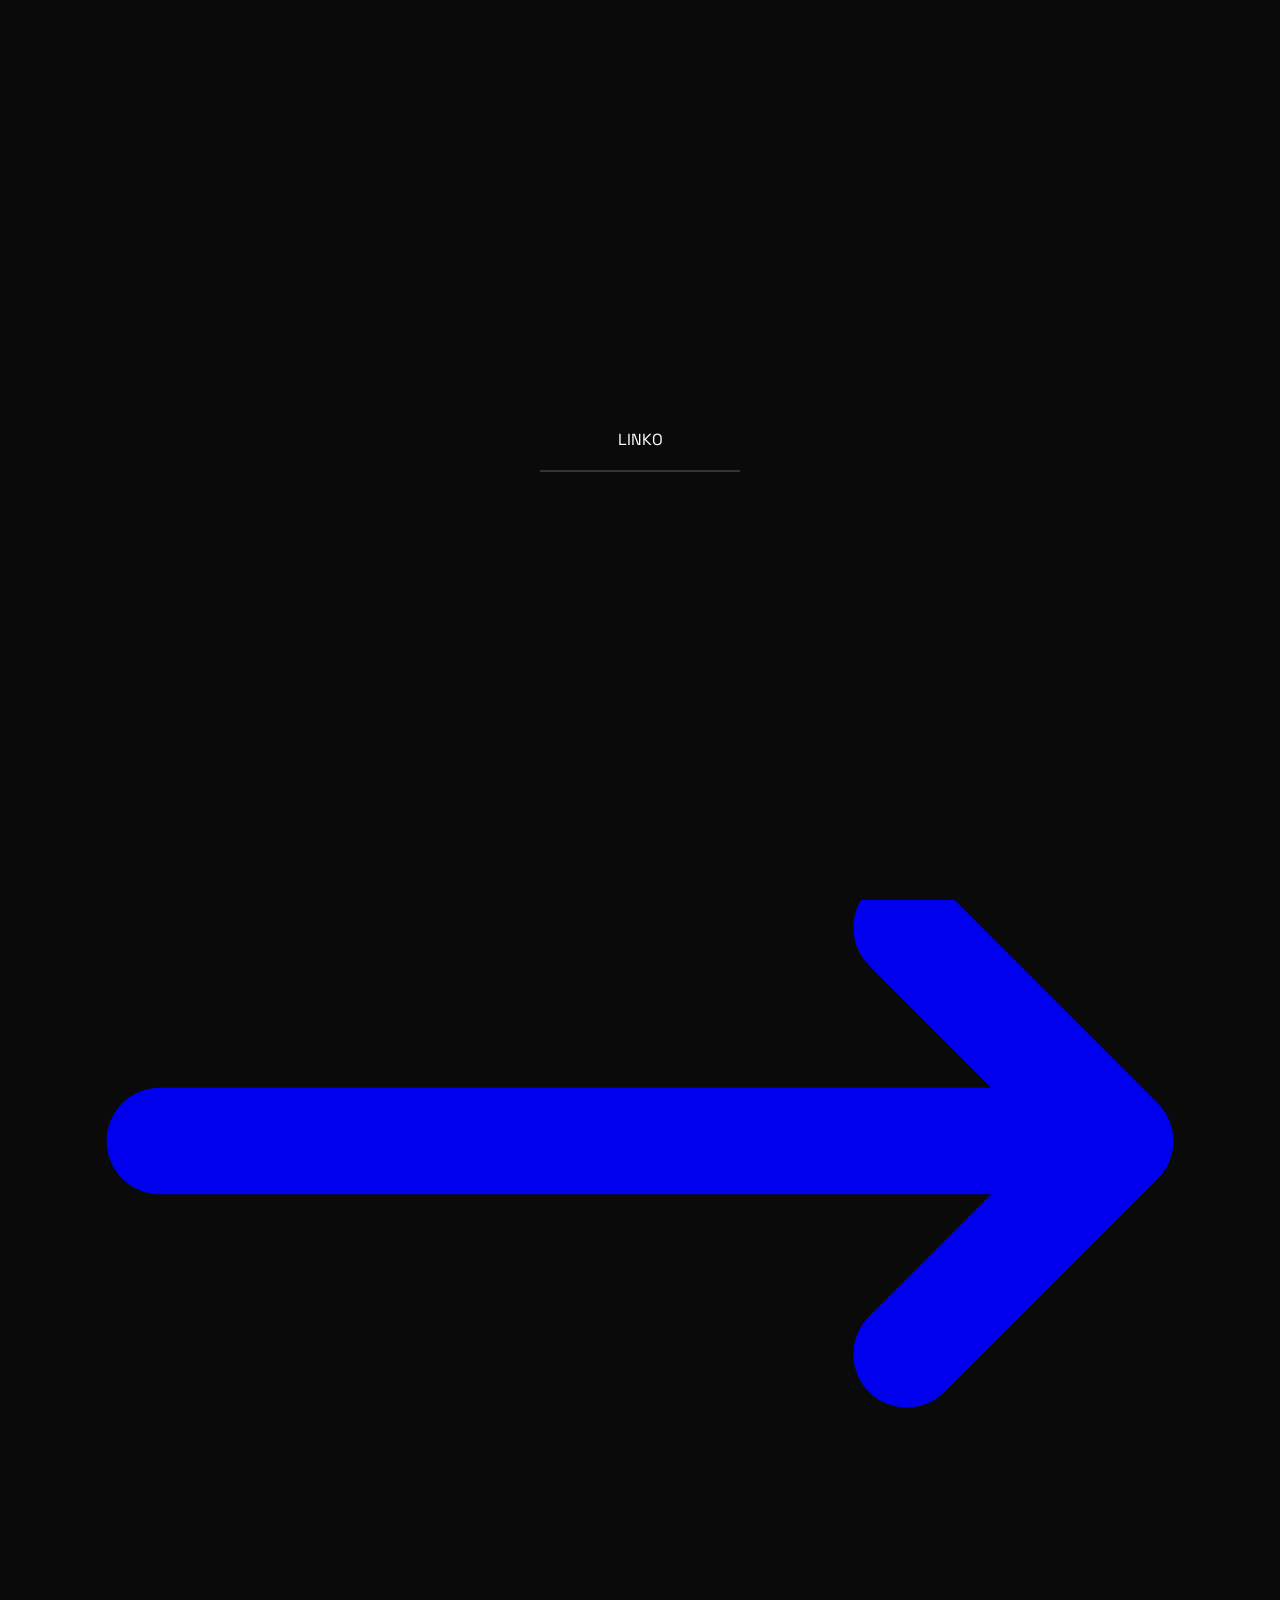
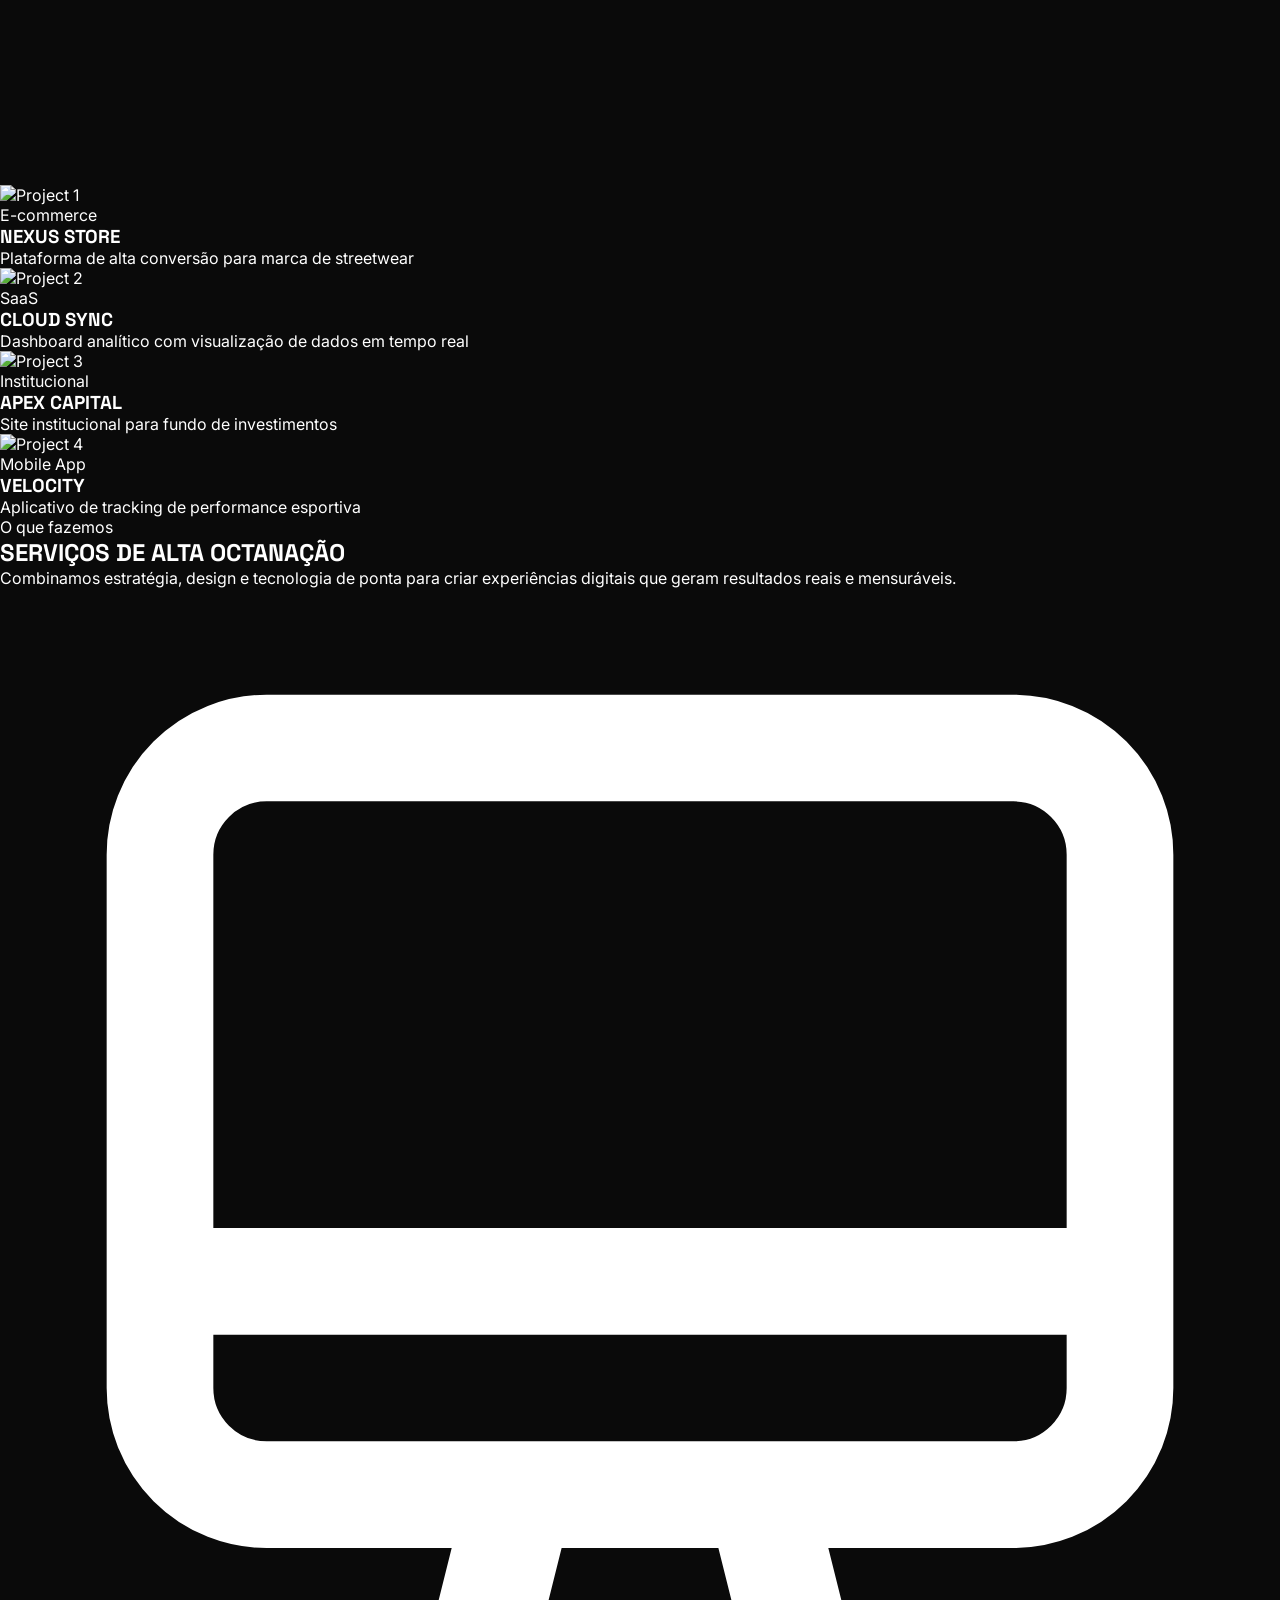
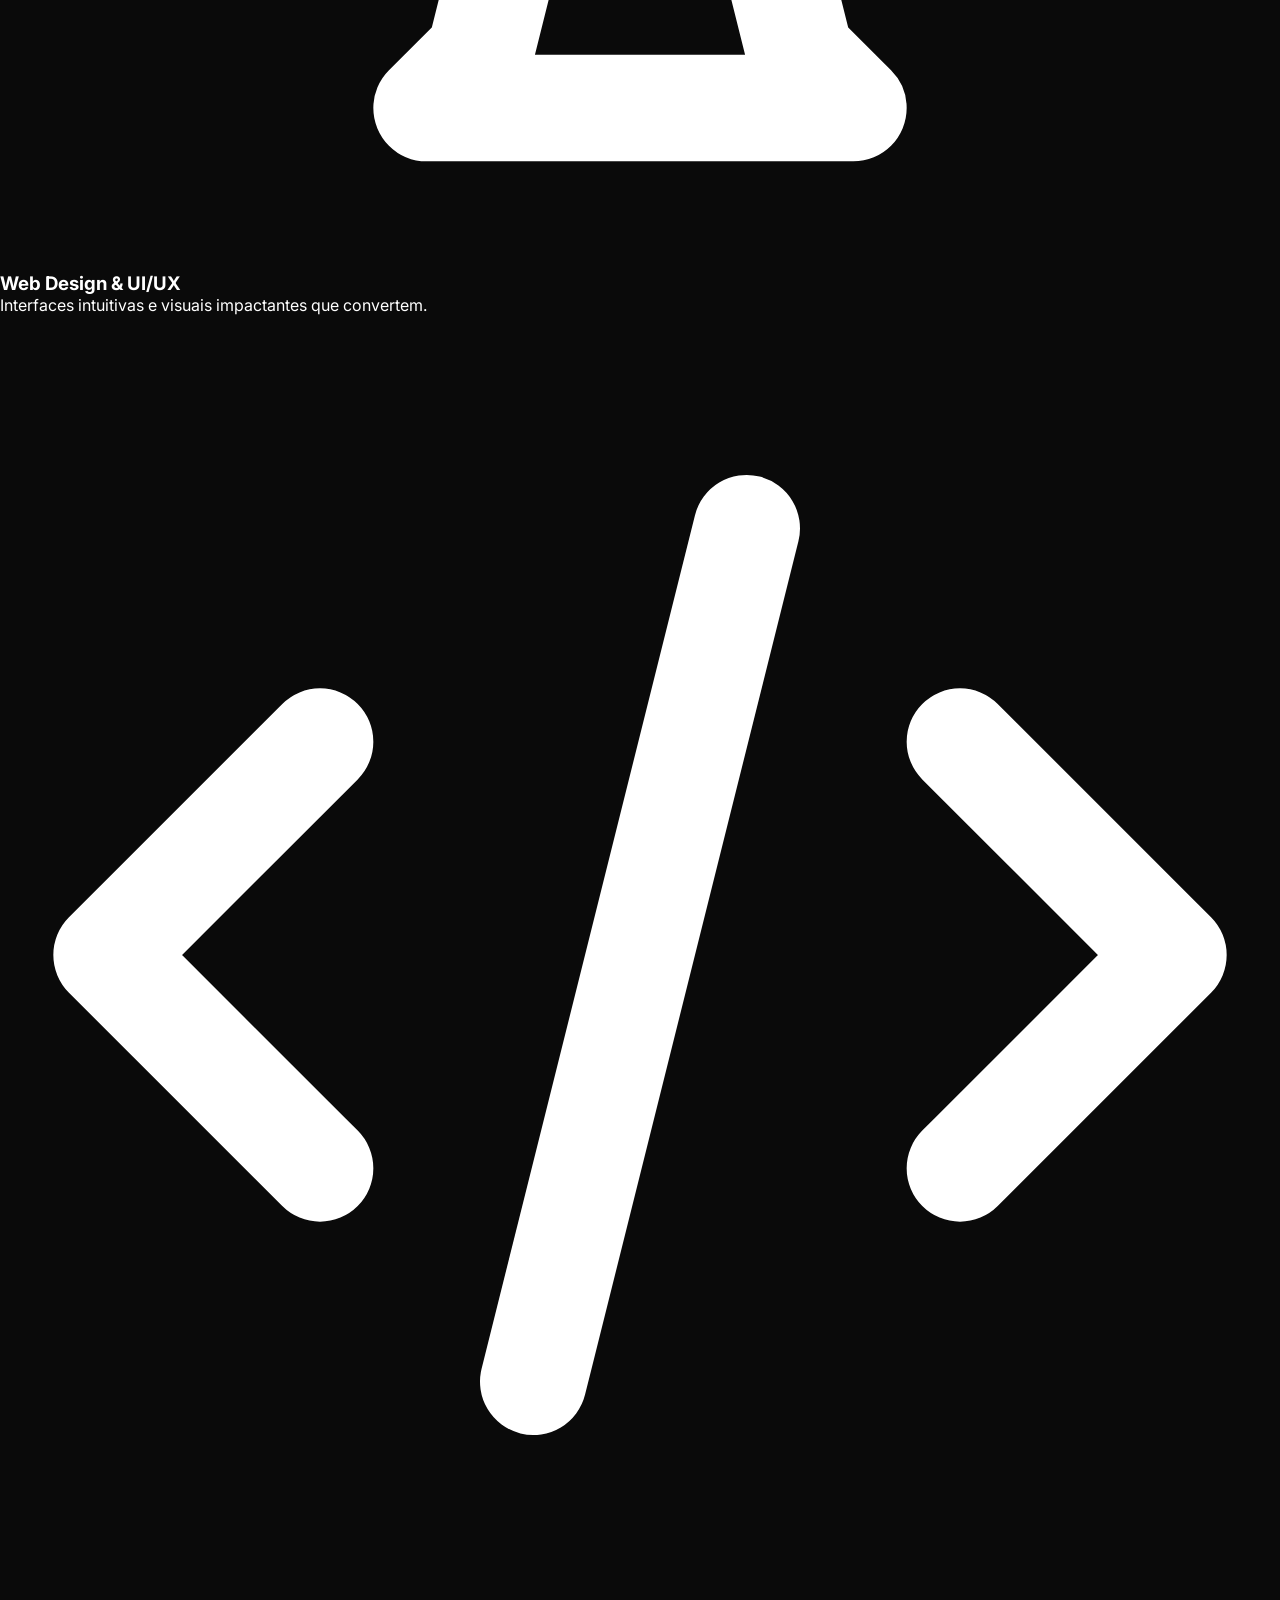
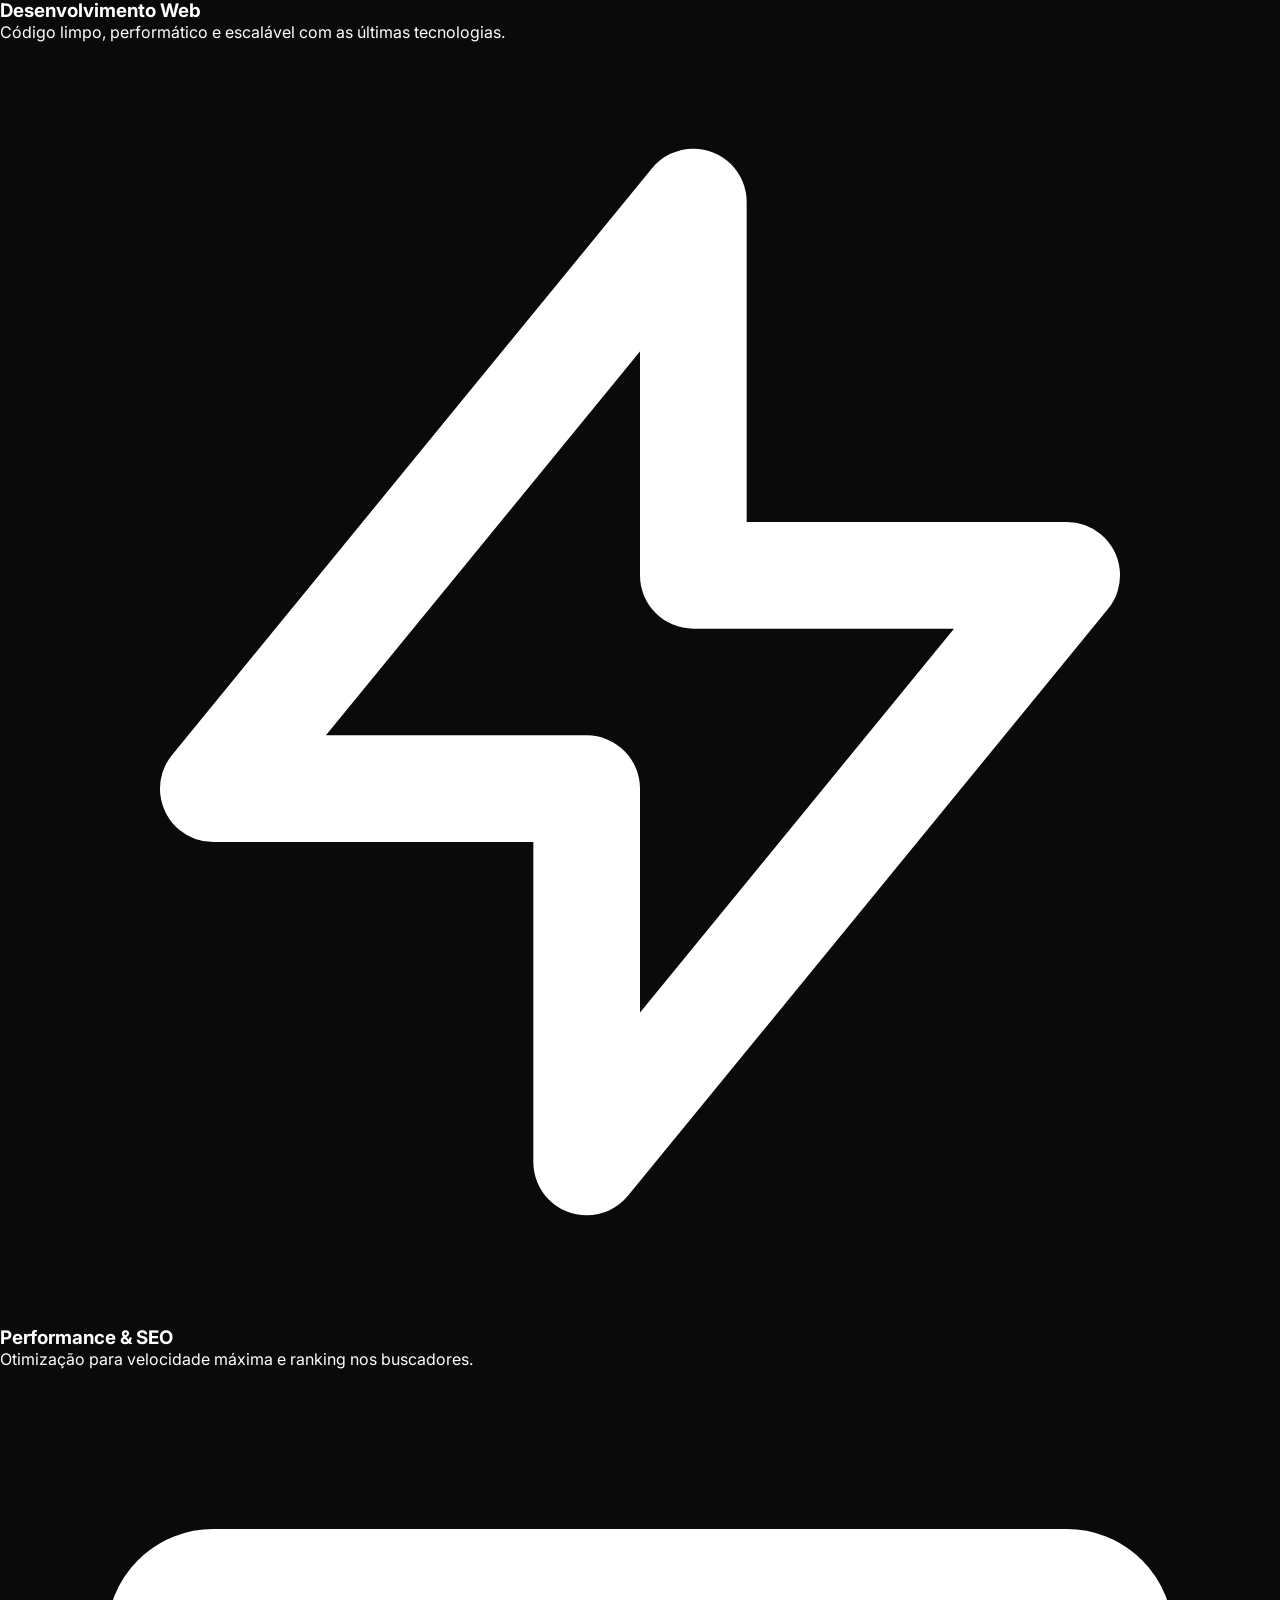
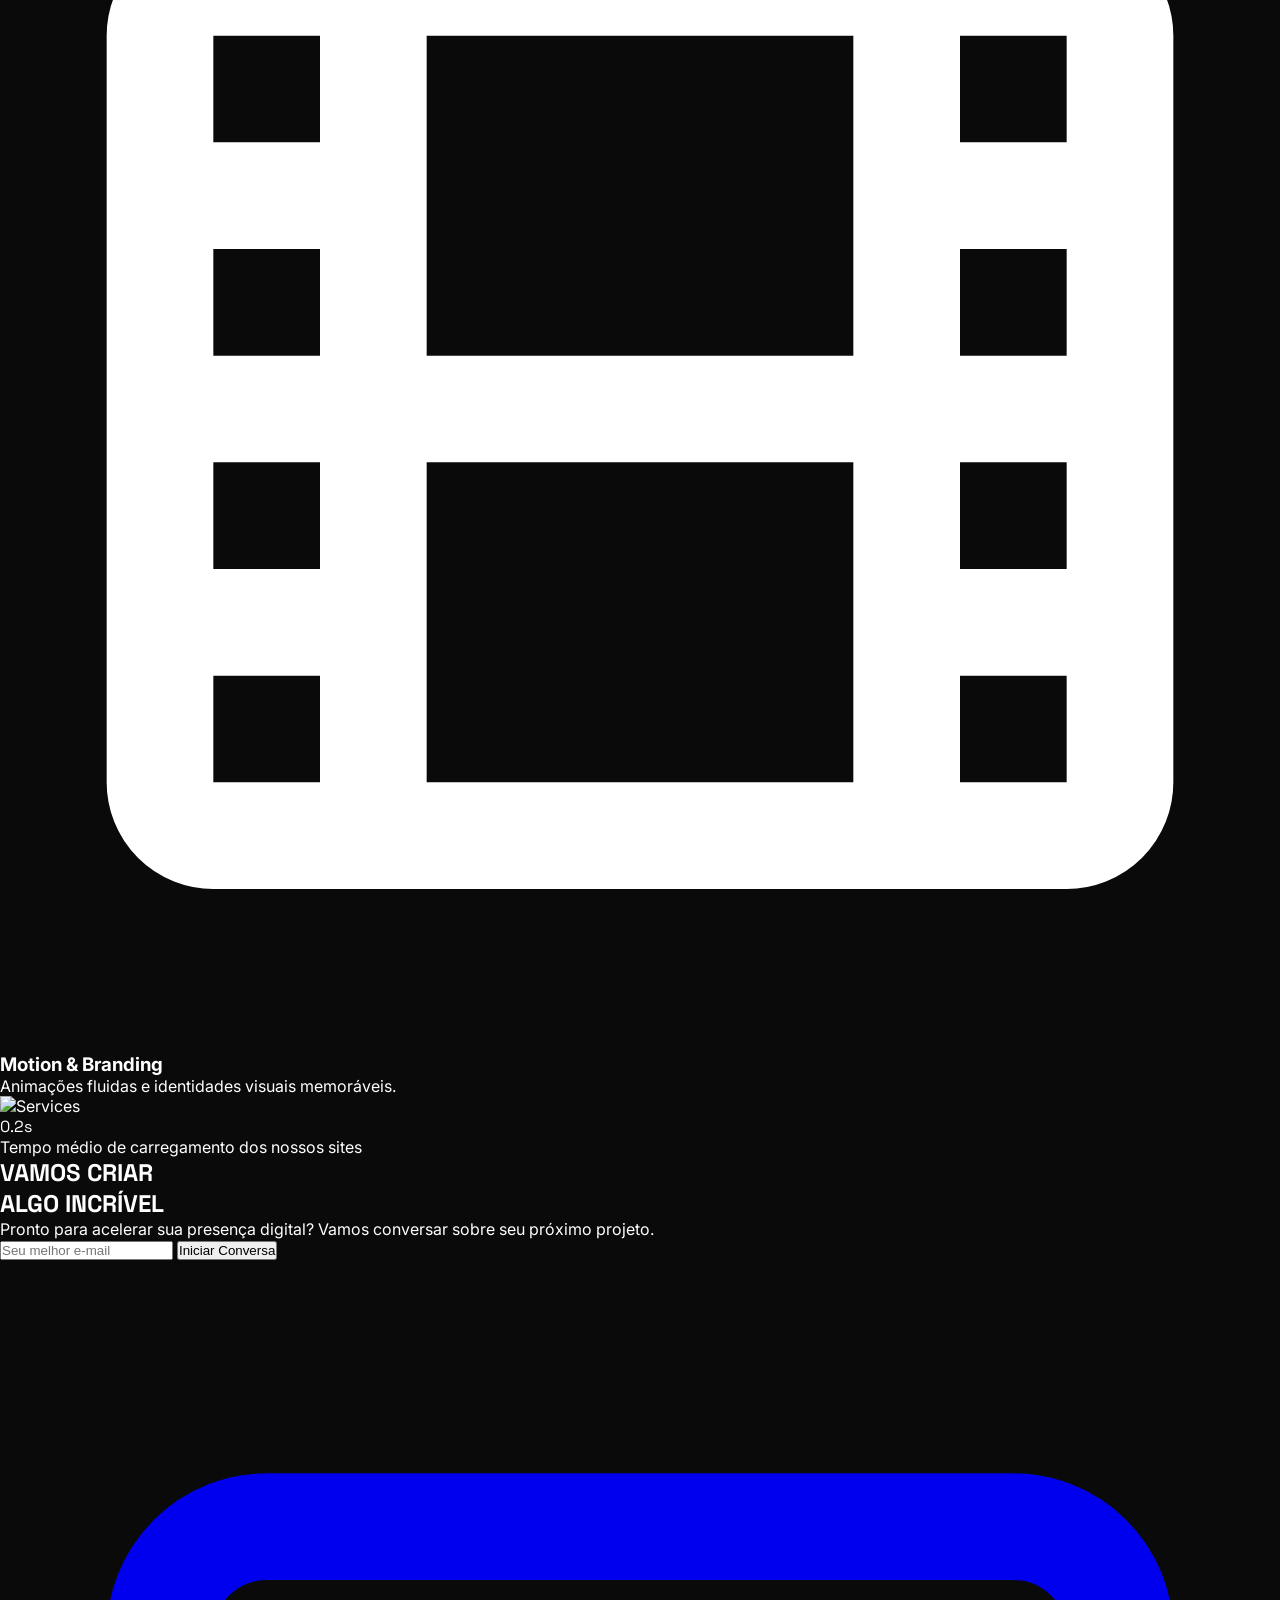
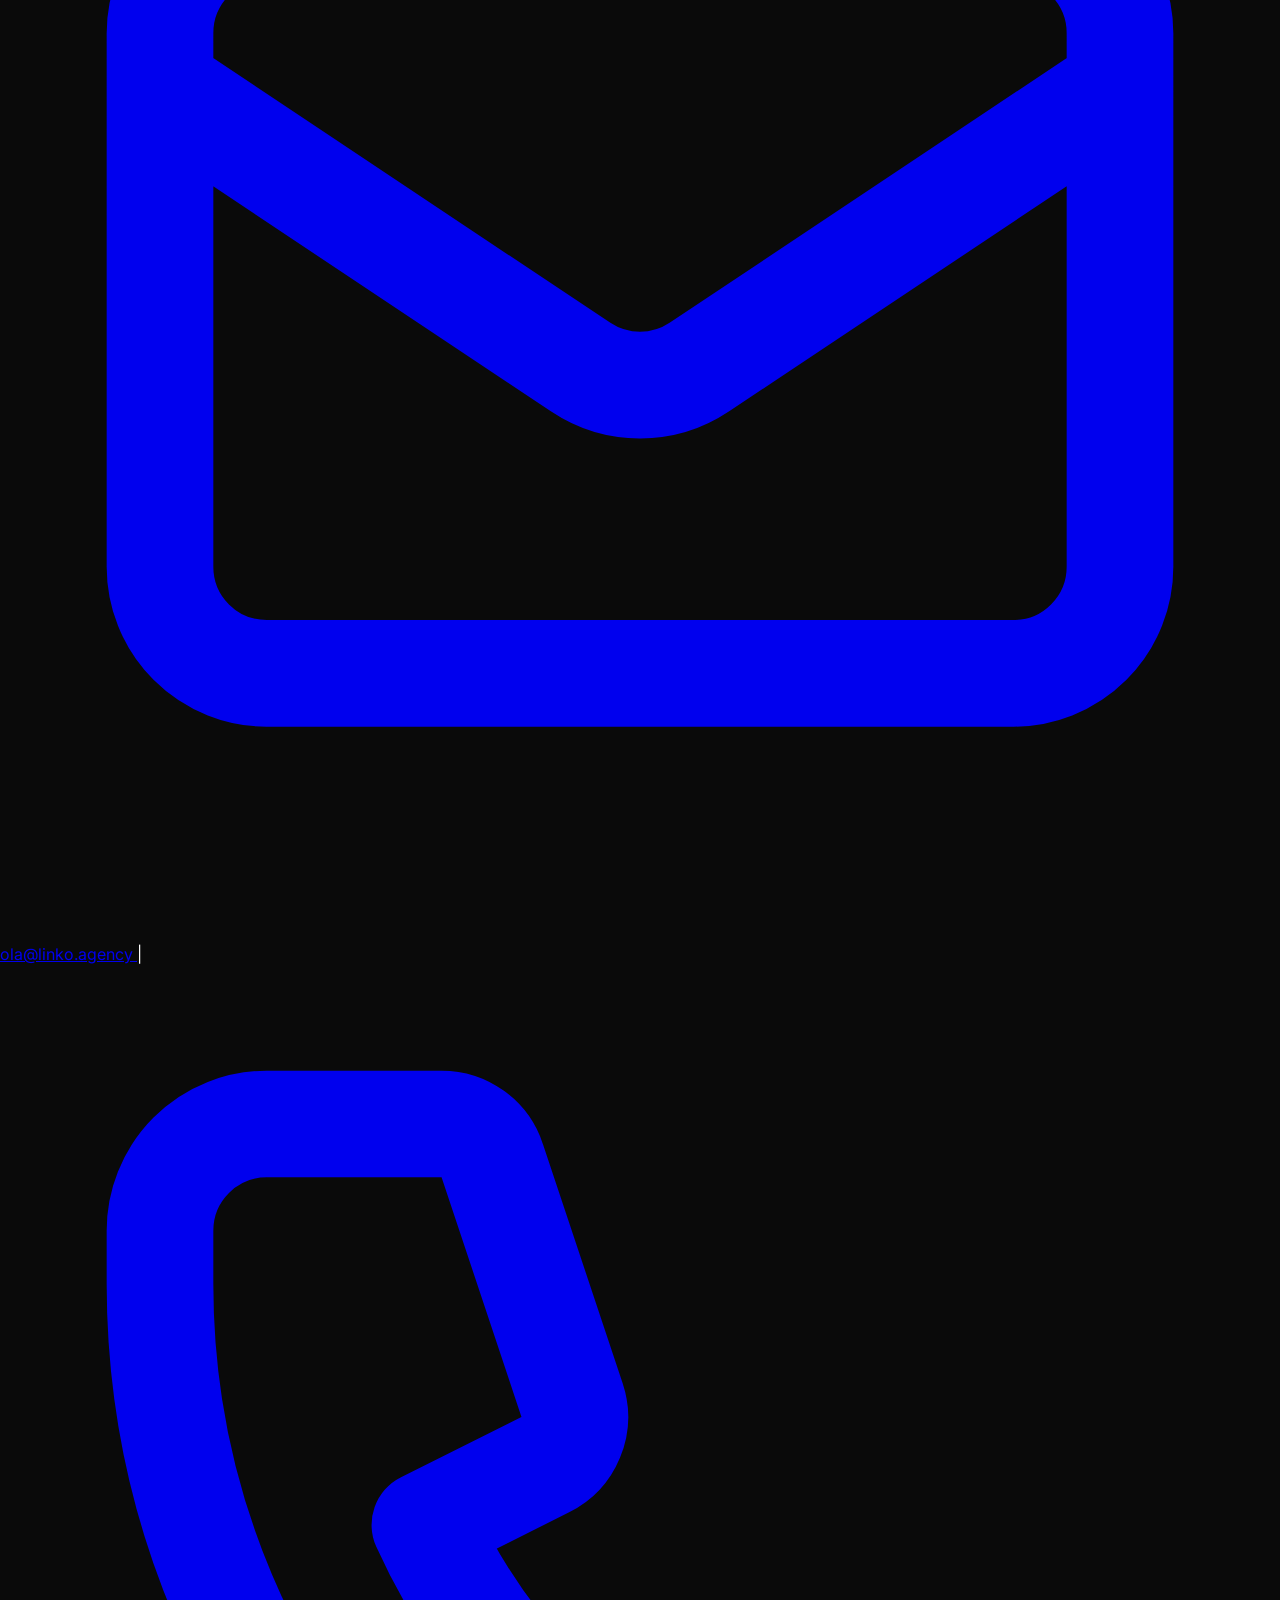
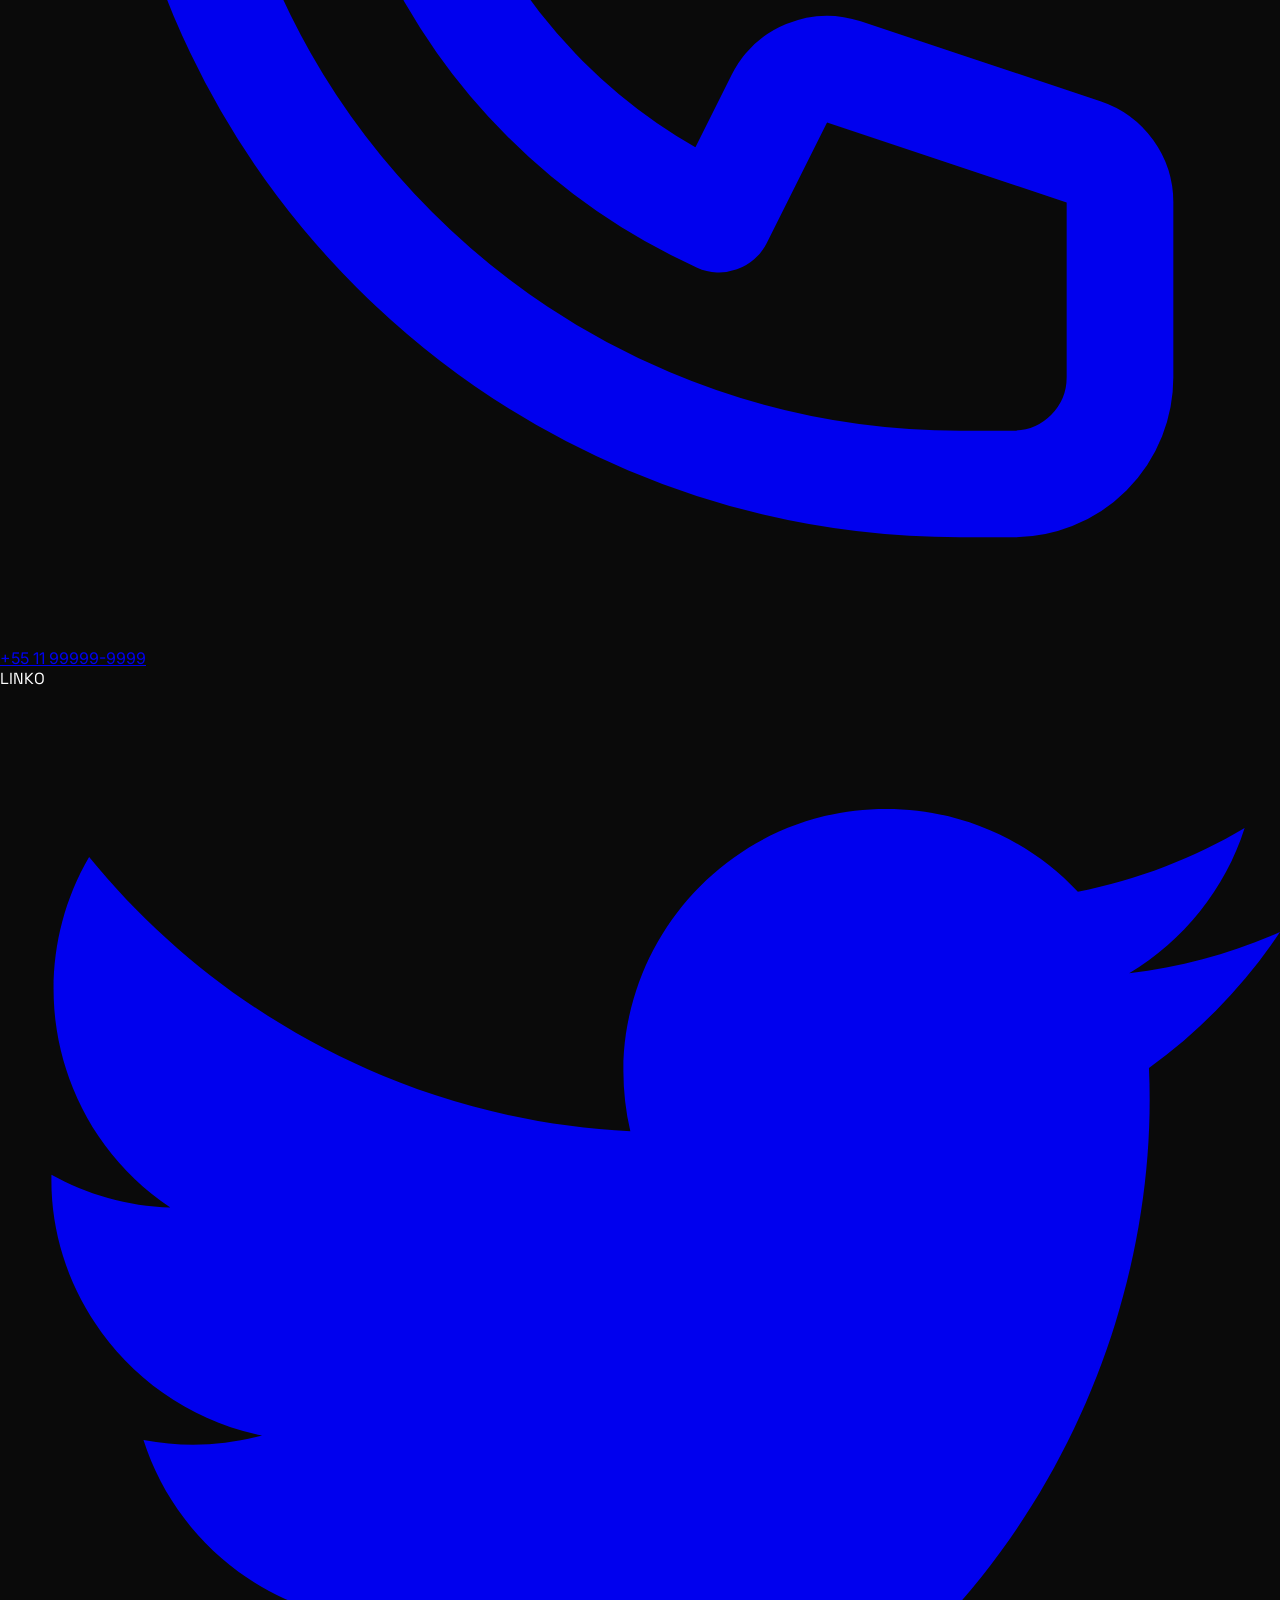
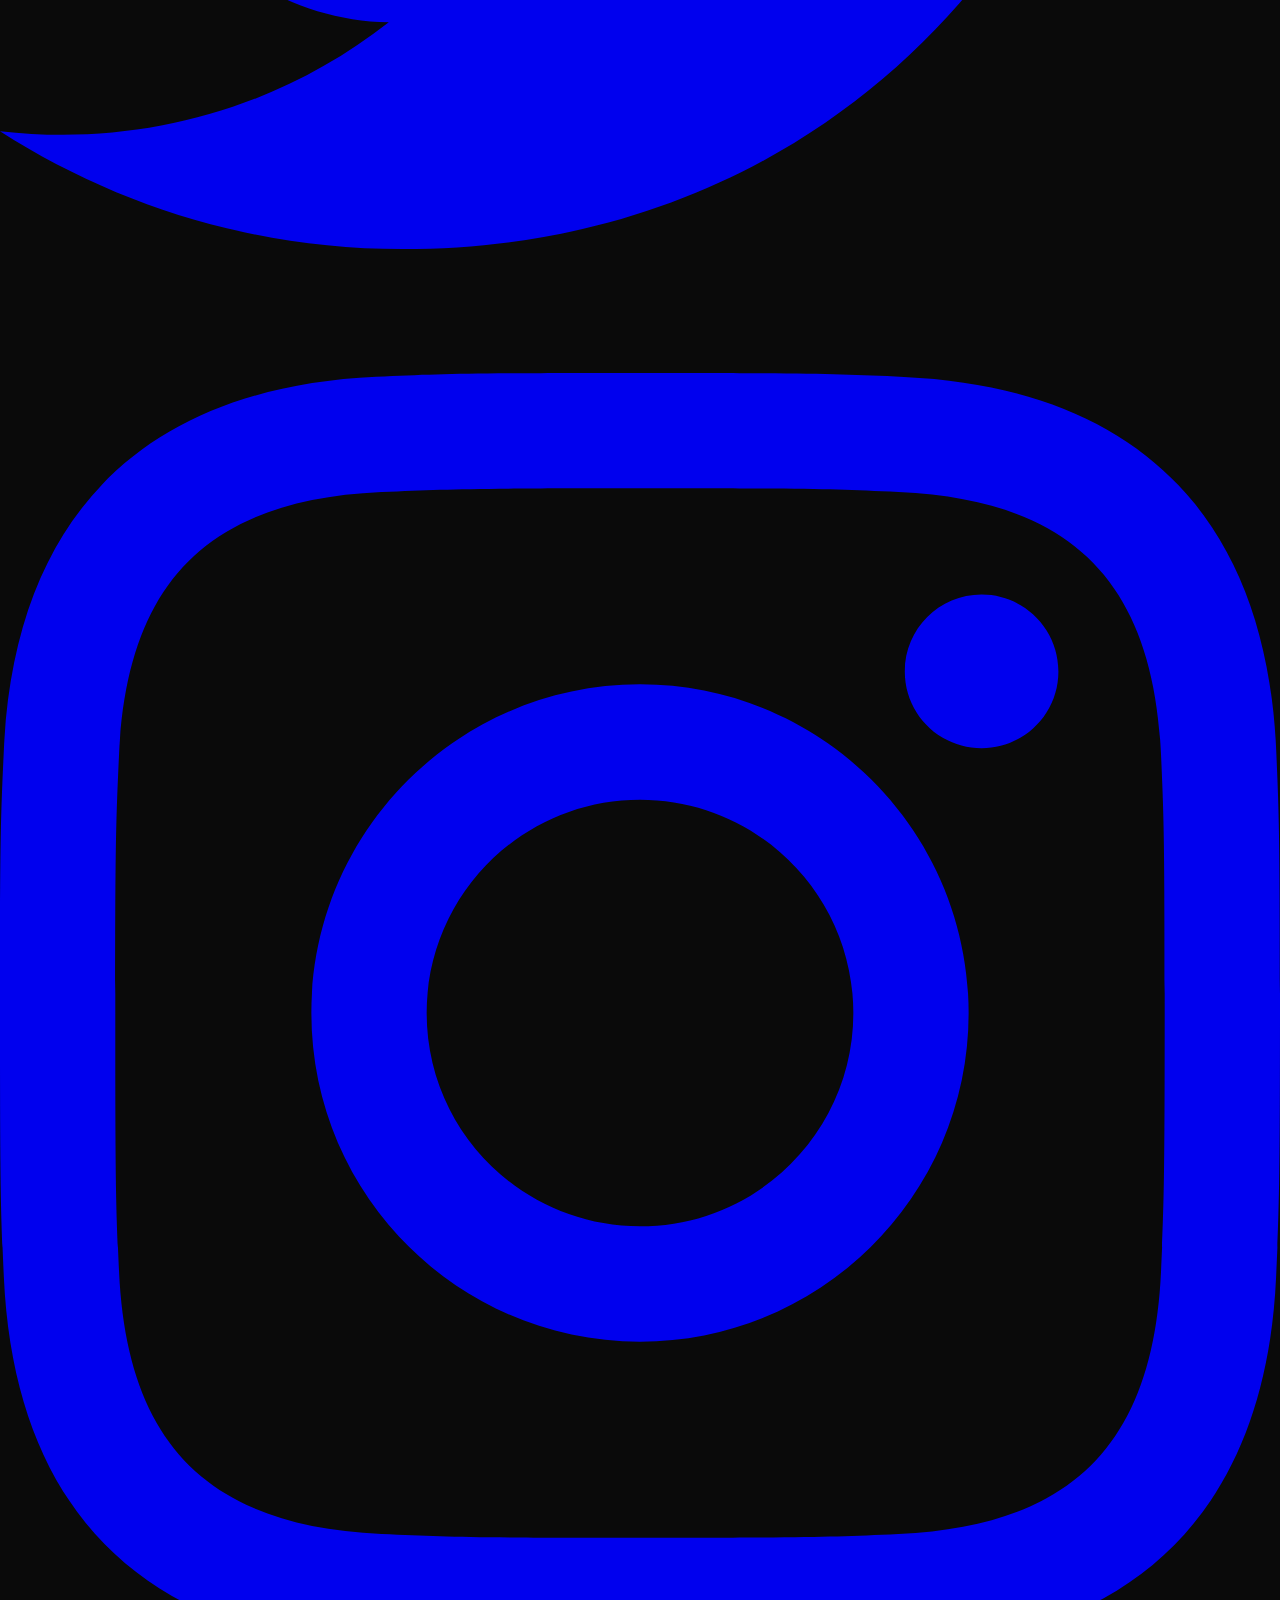
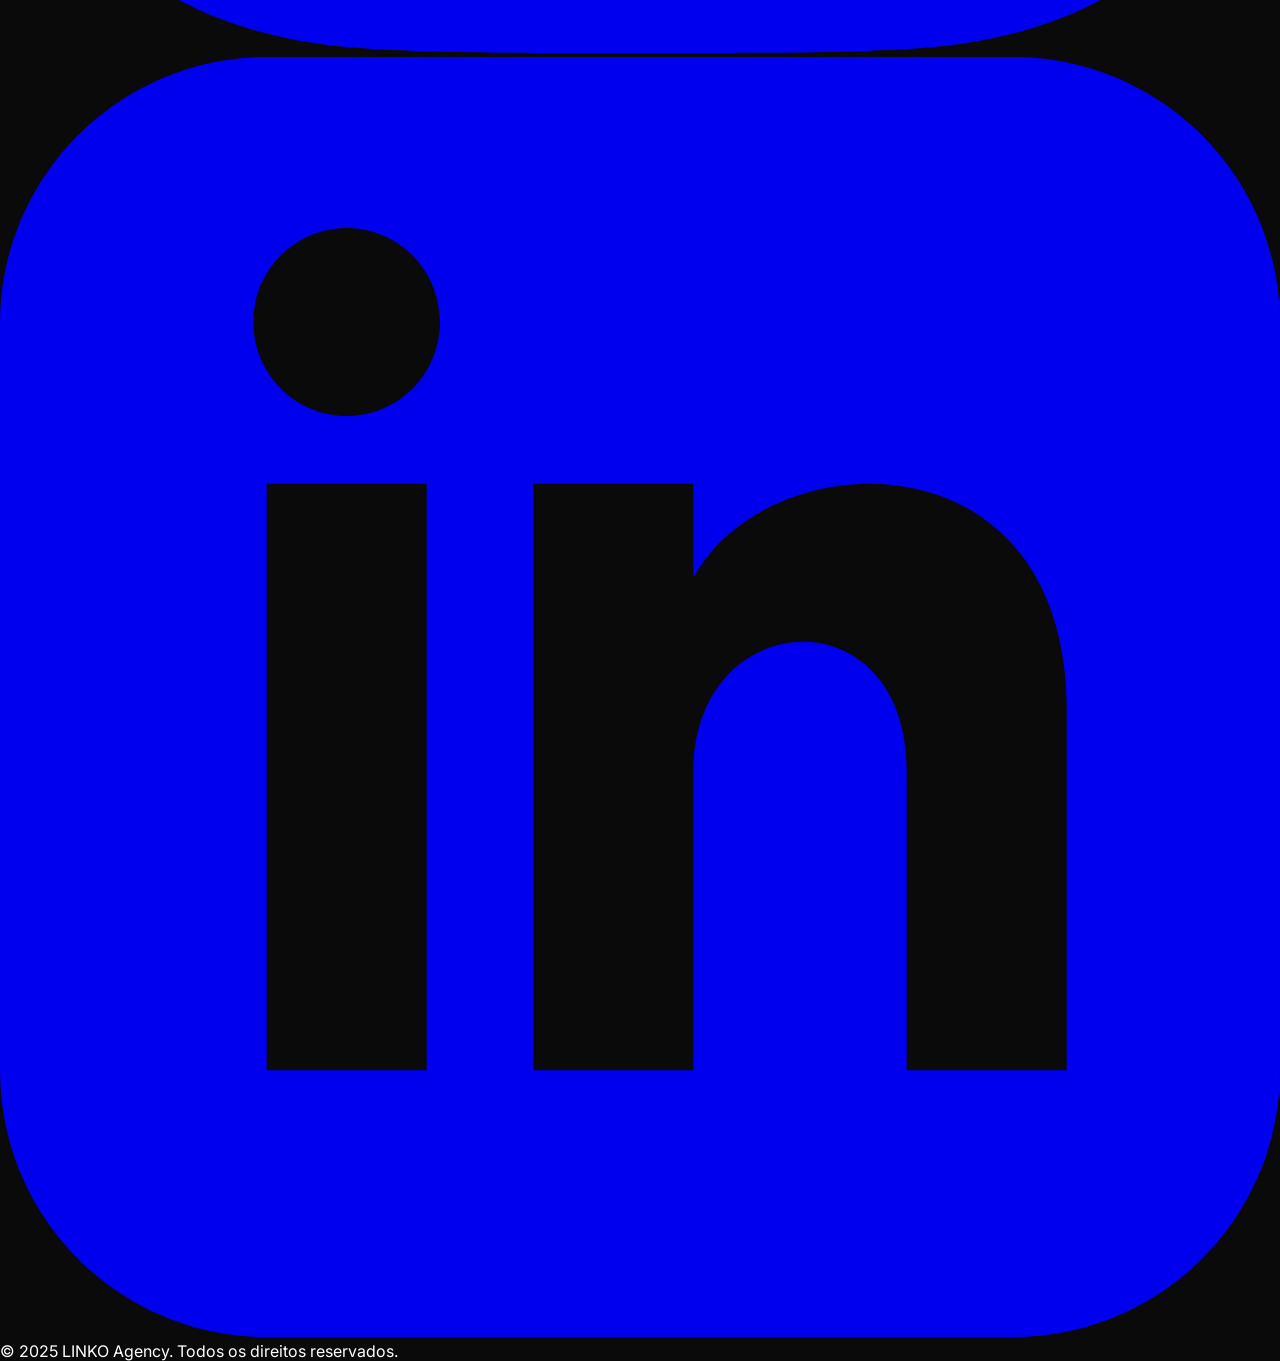
==== index.html @ 07f969d3 "Update and rename Untitled-9.html to index.html" ====
<!DOCTYPE html>
<html lang="pt-BR">
<head>
    <meta charset="UTF-8">
    <meta name="viewport" content="width=device-width, initial-scale=1.0">
    <title>LINKO | Agência Digital de Alta Performance</title>
    <script src="https://cdn.tailwindcss.com"></script>
    <script src="https://cdnjs.cloudflare.com/ajax/libs/gsap/3.12.2/gsap.min.js"></script>
    <script src="https://cdnjs.cloudflare.com/ajax/libs/gsap/3.12.2/ScrollTrigger.min.js"></script>
    <script src="https://cdnjs.cloudflare.com/ajax/libs/three.js/r128/three.min.js"></script>
    <link rel="preconnect" href="https://fonts.googleapis.com">
    <link rel="preconnect" href="https://fonts.gstatic.com" crossorigin>
    <link href="https://fonts.googleapis.com/css2?family=Inter:wght@300;400;600;800;900&family=Space+Grotesk:wght@300;500;700&display=swap" rel="stylesheet">
    
    <style>
        :root {
            --color-primary: #FF6B00;
            --color-secondary: #FF3D00;
            --color-dark: #0A0A0A;
            --color-gray: #1A1A1A;
        }
        
        * {
            margin: 0;
            padding: 0;
            box-sizing: border-box;
        }
        
        body {
            font-family: 'Inter', sans-serif;
            background-color: var(--color-dark);
            color: white;
            overflow-x: hidden;
            cursor: none;
        }
        
        .font-display {
            font-family: 'Space Grotesk', sans-serif;
        }
        
        /* Custom Cursor */
        .cursor {
            width: 20px;
            height: 20px;
            border: 2px solid var(--color-primary);
            border-radius: 50%;
            position: fixed;
            pointer-events: none;
            z-index: 9999;
            transition: transform 0.1s;
            mix-blend-mode: difference;
        }
        
        .cursor-follower {
            width: 40px;
            height: 40px;
            background: rgba(255, 107, 0, 0.1);
            border-radius: 50%;
            position: fixed;
            pointer-events: none;
            z-index: 9998;
            transition: transform 0.3s ease;
        }
        
        /* Grain Effect */
        .grain {
            position: fixed;
            top: 0;
            left: 0;
            width: 100%;
            height: 100%;
            pointer-events: none;
            z-index: 9990;
            opacity: 0.03;
            background-image: url("data:image/svg+xml,%3Csvg viewBox='0 0 200 200' xmlns='http://www.w3.org/2000/svg'%3E%3Cfilter id='noiseFilter'%3E%3CfeTurbulence type='fractalNoise' baseFrequency='0.65' numOctaves='3' stitchTiles='stitch'/%3E%3C/filter%3E%3Crect width='100%25' height='100%25' filter='url(%23noiseFilter)'/%3E%3C/svg%3E");
        }
        
        /* Hero Canvas */
        #hero-canvas {
            position: absolute;
            top: 0;
            left: 0;
            width: 100%;
            height: 100%;
            z-index: 1;
        }
        
        /* Text Reveal Animation */
        .reveal-text {
            clip-path: polygon(0 0, 100% 0, 100% 100%, 0% 100%);
        }
        
        .char {
            display: inline-block;
            transform: translateY(100%);
            opacity: 0;
        }
        
        /* Speed Lines */
        .speed-line {
            position: absolute;
            background: linear-gradient(90deg, transparent, var(--color-primary), transparent);
            height: 1px;
            opacity: 0;
        }
        
        /* Glitch Effect */
        .glitch {
            position: relative;
        }
        
        .glitch::before,
        .glitch::after {
            content: attr(data-text);
            position: absolute;
            top: 0;
            left: 0;
            width: 100%;
            height: 100%;
        }
        
        .glitch::before {
            left: 2px;
            text-shadow: -2px 0 #ff00c1;
            clip: rect(44px, 450px, 56px, 0);
            animation: glitch-anim 5s infinite linear alternate-reverse;
        }
        
        .glitch::after {
            left: -2px;
            text-shadow: -2px 0 #00fff9;
            clip: rect(44px, 450px, 56px, 0);
            animation: glitch-anim2 5s infinite linear alternate-reverse;
        }
        
        @keyframes glitch-anim {
            0% { clip: rect(31px, 9999px, 94px, 0); }
            20% { clip: rect(58px, 9999px, 14px, 0); }
            40% { clip: rect(11px, 9999px, 78px, 0); }
            60% { clip: rect(82px, 9999px, 35px, 0); }
            80% { clip: rect(43px, 9999px, 91px, 0); }
            100% { clip: rect(65px, 9999px, 12px, 0); }
        }
        
        @keyframes glitch-anim2 {
            0% { clip: rect(65px, 9999px, 99px, 0); }
            20% { clip: rect(12px, 9999px, 54px, 0); }
            40% { clip: rect(88px, 9999px, 12px, 0); }
            60% { clip: rect(33px, 9999px, 76px, 0); }
            80% { clip: rect(55px, 9999px, 44px, 0); }
            100% { clip: rect(21px, 9999px, 88px, 0); }
        }
        
        /* Marquee */
        .marquee-container {
            overflow: hidden;
            white-space: nowrap;
        }
        
        .marquee-content {
            display: inline-block;
            animation: marquee 20s linear infinite;
        }
        
        @keyframes marquee {
            0% { transform: translateX(0); }
            100% { transform: translateX(-50%); }
        }
        
        /* Card Hover Effects */
        .project-card {
            transition: all 0.5s cubic-bezier(0.4, 0, 0.2, 1);
        }
        
        .project-card:hover {
            transform: translateY(-10px) scale(1.02);
        }
        
        .project-card:hover .project-overlay {
            opacity: 1;
        }
        
        .project-card:hover img {
            transform: scale(1.1);
        }
        
        /* Magnetic Button */
        .magnetic-btn {
            position: relative;
            display: inline-flex;
            align-items: center;
            justify-content: center;
            transition: transform 0.3s cubic-bezier(0.4, 0, 0.2, 1);
        }
        
        /* Stats Counter */
        .stat-number {
            font-variant-numeric: tabular-nums;
        }
        
        /* Scrollbar */
        ::-webkit-scrollbar {
            width: 8px;
        }
        
        ::-webkit-scrollbar-track {
            background: var(--color-dark);
        }
        
        ::-webkit-scrollbar-thumb {
            background: var(--color-primary);
            border-radius: 4px;
        }
        
        /* Navigation */
        .nav-link {
            position: relative;
            overflow: hidden;
        }
        
        .nav-link::after {
            content: '';
            position: absolute;
            bottom: 0;
            left: 0;
            width: 100%;
            height: 2px;
            background: var(--color-primary);
            transform: translateX(-100%);
            transition: transform 0.3s ease;
        }
        
        .nav-link:hover::after {
            transform: translateX(0);
        }
        
        /* Loading Screen */
        .loader {
            position: fixed;
            top: 0;
            left: 0;
            width: 100%;
            height: 100%;
            background: var(--color-dark);
            z-index: 10000;
            display: flex;
            align-items: center;
            justify-content: center;
            flex-direction: column;
        }
        
        .loader-bar {
            width: 200px;
            height: 2px;
            background: #333;
            margin-top: 20px;
            position: relative;
            overflow: hidden;
        }
        
        .loader-progress {
            position: absolute;
            top: 0;
            left: 0;
            height: 100%;
            background: var(--color-primary);
            width: 0%;
            transition: width 0.3s ease;
        }
    </style>
<base target="_blank">
</head>
<body>

    <!-- Loading Screen -->
    <div class="loader" id="loader">
        <div class="text-4xl font-display font-bold tracking-tighter">
            <span class="text-white">LINK</span><span class="text-[#FF6B00]">O</span>
        </div>
        <div class="loader-bar">
            <div class="loader-progress" id="loader-progress"></div>
        </div>
    </div>

    <!-- Custom Cursor -->
    <div class="cursor hidden md:block" id="cursor"></div>
    <div class="cursor-follower hidden md:block" id="cursor-follower"></div>
    
    <!-- Grain Overlay -->
    <div class="grain"></div>

    <!-- Navigation -->
    <nav class="fixed top-0 left-0 w-full z-50 px-6 py-6 mix-blend-difference">
        <div class="max-w-7xl mx-auto flex justify-between items-center">
            <a href="#" class="text-2xl font-display font-bold tracking-tighter z-50 relative">
                LINK<span class="text-[#FF6B00]">O</span>
            </a>
            
            <div class="hidden md:flex items-center gap-8">
                <a href="#work" class="nav-link text-sm font-medium uppercase tracking-widest hover:text-[#FF6B00] transition-colors">Trabalhos</a>
                <a href="#services" class="nav-link text-sm font-medium uppercase tracking-widest hover:text-[#FF6B00] transition-colors">Serviços</a>
                <a href="#about" class="nav-link text-sm font-medium uppercase tracking-widest hover:text-[#FF6B00] transition-colors">Sobre</a>
                <a href="#contact" class="magnetic-btn px-6 py-3 bg-[#FF6B00] text-black font-bold text-sm uppercase tracking-wider hover:bg-white transition-colors">
                    Iniciar Projeto
                </a>
            </div>

            <button class="md:hidden text-white z-50" id="menu-toggle">
                <svg class="w-8 h-8" fill="none" stroke="currentColor" viewBox="0 0 24 24">
                    <path stroke-linecap="round" stroke-linejoin="round" stroke-width="2" d="M4 6h16M4 12h16M4 18h16"/>
                </svg>
            </button>
        </div>
    </nav>

    <!-- Mobile Menu -->
    <div class="fixed inset-0 bg-black z-40 transform translate-x-full transition-transform duration-500" id="mobile-menu">
        <div class="flex flex-col items-center justify-center h-full gap-8">
            <a href="#work" class="text-3xl font-display font-bold hover:text-[#FF6B00] transition-colors mobile-link">Trabalhos</a>
            <a href="#services" class="text-3xl font-display font-bold hover:text-[#FF6B00] transition-colors mobile-link">Serviços</a>
            <a href="#about" class="text-3xl font-display font-bold hover:text-[#FF6B00] transition-colors mobile-link">Sobre</a>
            <a href="#contact" class="text-3xl font-display font-bold text-[#FF6B00] mobile-link">Contato</a>
        </div>
    </div>

    <!-- Hero Section -->
    <section class="relative h-screen w-full overflow-hidden flex items-center justify-center">
        <canvas id="hero-canvas"></canvas>
        
        <div class="relative z-10 text-center px-6 max-w-6xl mx-auto">
            <div class="mb-4 overflow-hidden">
                <p class="text-[#FF6B00] font-medium tracking-[0.3em] uppercase text-sm reveal-text" id="hero-subtitle">
                    Agência Digital
                </p>
            </div>
            
            <h1 class="text-6xl md:text-8xl lg:text-9xl font-display font-bold leading-none tracking-tighter mb-6" id="hero-title">
                <div class="overflow-hidden">
                    <span class="block reveal-text glitch" data-text="REDEFININDO">REDEFININDO</span>
                </div>
                <div class="overflow-hidden">
                    <span class="block reveal-text text-[#FF6B00]">LIMITES</span>
                </div>
            </h1>
            
            <div class="overflow-hidden mt-8">
                <p class="text-lg md:text-xl text-gray-400 max-w-2xl mx-auto reveal-text" id="hero-desc">
                    Criamos experiências digitais de alta performance que aceleram marcas e convertem visitantes em fãs.
                </p>
            </div>

            <div class="mt-12 flex flex-col md:flex-row gap-4 justify-center items-center reveal-text">
                <a href="#work" class="magnetic-btn group px-8 py-4 bg-[#FF6B00] text-black font-bold uppercase tracking-wider hover:bg-white transition-all duration-300 flex items-center gap-2">
                    Ver Projetos
                    <svg class="w-5 h-5 transform group-hover:translate-x-1 transition-transform" fill="none" stroke="currentColor" viewBox="0 0 24 24">
                        <path stroke-linecap="round" stroke-linejoin="round" stroke-width="2" d="M17 8l4 4m0 0l-4 4m4-4H3"/>
                    </svg>
                </a>
                <a href="#contact" class="magnetic-btn px-8 py-4 border border-white/30 text-white font-bold uppercase tracking-wider hover:border-[#FF6B00] hover:text-[#FF6B00] transition-all duration-300">
                    Falar com Especialista
                </a>
            </div>
        </div>

        <!-- Speed Lines -->
        <div class="speed-line w-full top-1/4 left-0" id="speed-line-1"></div>
        <div class="speed-line w-3/4 top-1/2 right-0" id="speed-line-2"></div>
        <div class="speed-line w-1/2 top-3/4 left-0" id="speed-line-3"></div>

        <!-- Scroll Indicator -->
        <div class="absolute bottom-10 left-1/2 transform -translate-x-1/2 flex flex-col items-center gap-2 opacity-50">
            <span class="text-xs uppercase tracking-widest">Scroll</span>
            <div class="w-px h-12 bg-gradient-to-b from-[#FF6B00] to-transparent"></div>
        </div>
    </section>

    <!-- Marquee Section -->
    <div class="py-8 border-y border-white/10 bg-[#0f0f0f] overflow-hidden">
        <div class="marquee-container">
            <div class="marquee-content text-4xl md:text-6xl font-display font-bold text-white/10">
                ESTRATÉGIA • DESIGN • DESENVOLVIMENTO • PERFORMANCE • BRANDING • MOTION • ESTRATÉGIA • DESIGN • DESENVOLVIMENTO • PERFORMANCE • BRANDING • MOTION •
            </div>
        </div>
    </div>

    <!-- Stats Section -->
    <section class="py-20 md:py-32 px-6" id="about">
        <div class="max-w-7xl mx-auto">
            <div class="grid grid-cols-2 md:grid-cols-4 gap-8 md:gap-12">
                <div class="stat-item text-center md:text-left">
                    <div class="text-5xl md:text-7xl font-display font-bold text-[#FF6B00] stat-number" data-target="150">0</div>
                    <div class="text-sm uppercase tracking-widest text-gray-400 mt-2">Projetos Entregues</div>
                </div>
                <div class="stat-item text-center md:text-left">
                    <div class="text-5xl md:text-7xl font-display font-bold text-white stat-number" data-target="98">0</div>
                    <div class="text-sm uppercase tracking-widest text-gray-400 mt-2">% Satisfação</div>
                </div>
                <div class="stat-item text-center md:text-left">
                    <div class="text-5xl md:text-7xl font-display font-bold text-[#FF6B00] stat-number" data-target="12">0</div>
                    <div class="text-sm uppercase tracking-widest text-gray-400 mt-2">Prêmios Ganhos</div>
                </div>
                <div class="stat-item text-center md:text-left">
                    <div class="text-5xl md:text-7xl font-display font-bold text-white stat-number" data-target="5">0</div>
                    <div class="text-sm uppercase tracking-widest text-gray-400 mt-2">Anos de Excelência</div>
                </div>
            </div>
        </div>
    </section>

    <!-- Work Section -->
    <section class="py-20 md:py-32 px-6" id="work">
        <div class="max-w-7xl mx-auto">
            <div class="flex flex-col md:flex-row justify-between items-end mb-16">
                <div>
                    <p class="text-[#FF6B00] font-medium tracking-widest uppercase text-sm mb-4">Portfolio</p>
                    <h2 class="text-4xl md:text-6xl font-display font-bold">TRABALHOS <span class="text-[#FF6B00]">SELECIONADOS</span></h2>
                </div>
                <a href="#" class="hidden md:flex items-center gap-2 text-sm uppercase tracking-widest hover:text-[#FF6B00] transition-colors mt-4 md:mt-0">
                    Ver Todos
                    <svg class="w-4 h-4" fill="none" stroke="currentColor" viewBox="0 0 24 24">
                        <path stroke-linecap="round" stroke-linejoin="round" stroke-width="2" d="M17 8l4 4m0 0l-4 4m4-4H3"/>
                    </svg>
                </a>
            </div>

            <div class="grid grid-cols-1 md:grid-cols-2 gap-8">
                <!-- Project 1 -->
                <div class="project-card group relative overflow-hidden rounded-lg aspect-[4/3] cursor-pointer">
                    <img src="https://images.unsplash.com/photo-1460925895917-afdab827c52f?w=800&q=80" alt="Project 1" class="w-full h-full object-cover transition-transform duration-700">
                    <div class="project-overlay absolute inset-0 bg-black/80 opacity-0 transition-opacity duration-300 flex flex-col justify-end p-8">
                        <span class="text-[#FF6B00] text-sm uppercase tracking-widest mb-2">E-commerce</span>
                        <h3 class="text-3xl font-display font-bold mb-2">NEXUS STORE</h3>
                        <p class="text-gray-400 text-sm">Plataforma de alta conversão para marca de streetwear</p>
                    </div>
                </div>

                <!-- Project 2 -->
                <div class="project-card group relative overflow-hidden rounded-lg aspect-[4/3] cursor-pointer mt-0 md:mt-12">
                    <img src="https://images.unsplash.com/photo-1551434678-e076c223a692?w=800&q=80" alt="Project 2" class="w-full h-full object-cover transition-transform duration-700">
                    <div class="project-overlay absolute inset-0 bg-black/80 opacity-0 transition-opacity duration-300 flex flex-col justify-end p-8">
                        <span class="text-[#FF6B00] text-sm uppercase tracking-widest mb-2">SaaS</span>
                        <h3 class="text-3xl font-display font-bold mb-2">CLOUD SYNC</h3>
                        <p class="text-gray-400 text-sm">Dashboard analítico com visualização de dados em tempo real</p>
                    </div>
                </div>

                <!-- Project 3 -->
                <div class="project-card group relative overflow-hidden rounded-lg aspect-[4/3] cursor-pointer">
                    <img src="https://images.unsplash.com/photo-1559136555-9303baea8ebd?w=800&q=80" alt="Project 3" class="w-full h-full object-cover transition-transform duration-700">
                    <div class="project-overlay absolute inset-0 bg-black/80 opacity-0 transition-opacity duration-300 flex flex-col justify-end p-8">
                        <span class="text-[#FF6B00] text-sm uppercase tracking-widest mb-2">Institucional</span>
                        <h3 class="text-3xl font-display font-bold mb-2">APEX CAPITAL</h3>
                        <p class="text-gray-400 text-sm">Site institucional para fundo de investimentos</p>
                    </div>
                </div>

                <!-- Project 4 -->
                <div class="project-card group relative overflow-hidden rounded-lg aspect-[4/3] cursor-pointer mt-0 md:mt-12">
                    <img src="https://images.unsplash.com/photo-1542744173-8e7e53415bb0?w=800&q=80" alt="Project 4" class="w-full h-full object-cover transition-transform duration-700">
                    <div class="project-overlay absolute inset-0 bg-black/80 opacity-0 transition-opacity duration-300 flex flex-col justify-end p-8">
                        <span class="text-[#FF6B00] text-sm uppercase tracking-widest mb-2">Mobile App</span>
                        <h3 class="text-3xl font-display font-bold mb-2">VELOCITY</h3>
                        <p class="text-gray-400 text-sm">Aplicativo de tracking de performance esportiva</p>
                    </div>
                </div>
            </div>
        </div>
    </section>

    <!-- Services Section -->
    <section class="py-20 md:py-32 px-6 bg-[#0f0f0f]" id="services">
        <div class="max-w-7xl mx-auto">
            <div class="grid grid-cols-1 lg:grid-cols-2 gap-16 items-center">
                <div>
                    <p class="text-[#FF6B00] font-medium tracking-widest uppercase text-sm mb-4">O que fazemos</p>
                    <h2 class="text-4xl md:text-6xl font-display font-bold mb-8">
                        SERVIÇOS DE <span class="text-[#FF6B00]">ALTA</span> OCTANAÇÃO
                    </h2>
                    <p class="text-gray-400 text-lg mb-8 leading-relaxed">
                        Combinamos estratégia, design e tecnologia de ponta para criar experiências digitais que geram resultados reais e mensuráveis.
                    </p>
                    
                    <div class="space-y-6">
                        <div class="service-item flex items-start gap-4 p-4 rounded-lg hover:bg-white/5 transition-colors cursor-pointer group">
                            <div class="w-12 h-12 rounded-full bg-[#FF6B00]/10 flex items-center justify-center text-[#FF6B00] group-hover:bg-[#FF6B00] group-hover:text-black transition-all">
                                <svg class="w-6 h-6" fill="none" stroke="currentColor" viewBox="0 0 24 24">
                                    <path stroke-linecap="round" stroke-linejoin="round" stroke-width="2" d="M9.75 17L9 20l-1 1h8l-1-1-.75-3M3 13h18M5 17h14a2 2 0 002-2V5a2 2 0 00-2-2H5a2 2 0 00-2 2v10a2 2 0 002 2z"/>
                                </svg>
                            </div>
                            <div>
                                <h3 class="text-xl font-bold mb-1 group-hover:text-[#FF6B00] transition-colors">Web Design & UI/UX</h3>
                                <p class="text-gray-400 text-sm">Interfaces intuitivas e visuais impactantes que convertem.</p>
                            </div>
                        </div>

                        <div class="service-item flex items-start gap-4 p-4 rounded-lg hover:bg-white/5 transition-colors cursor-pointer group">
                            <div class="w-12 h-12 rounded-full bg-[#FF6B00]/10 flex items-center justify-center text-[#FF6B00] group-hover:bg-[#FF6B00] group-hover:text-black transition-all">
                                <svg class="w-6 h-6" fill="none" stroke="currentColor" viewBox="0 0 24 24">
                                    <path stroke-linecap="round" stroke-linejoin="round" stroke-width="2" d="M10 20l4-16m4 4l4 4-4 4M6 16l-4-4 4-4"/>
                                </svg>
                            </div>
                            <div>
                                <h3 class="text-xl font-bold mb-1 group-hover:text-[#FF6B00] transition-colors">Desenvolvimento Web</h3>
                                <p class="text-gray-400 text-sm">Código limpo, performático e escalável com as últimas tecnologias.</p>
                            </div>
                        </div>

                        <div class="service-item flex items-start gap-4 p-4 rounded-lg hover:bg-white/5 transition-colors cursor-pointer group">
                            <div class="w-12 h-12 rounded-full bg-[#FF6B00]/10 flex items-center justify-center text-[#FF6B00] group-hover:bg-[#FF6B00] group-hover:text-black transition-all">
                                <svg class="w-6 h-6" fill="none" stroke="currentColor" viewBox="0 0 24 24">
                                    <path stroke-linecap="round" stroke-linejoin="round" stroke-width="2" d="M13 10V3L4 14h7v7l9-11h-7z"/>
                                </svg>
                            </div>
                            <div>
                                <h3 class="text-xl font-bold mb-1 group-hover:text-[#FF6B00] transition-colors">Performance & SEO</h3>
                                <p class="text-gray-400 text-sm">Otimização para velocidade máxima e ranking nos buscadores.</p>
                            </div>
                        </div>

                        <div class="service-item flex items-start gap-4 p-4 rounded-lg hover:bg-white/5 transition-colors cursor-pointer group">
                            <div class="w-12 h-12 rounded-full bg-[#FF6B00]/10 flex items-center justify-center text-[#FF6B00] group-hover:bg-[#FF6B00] group-hover:text-black transition-all">
                                <svg class="w-6 h-6" fill="none" stroke="currentColor" viewBox="0 0 24 24">
                                    <path stroke-linecap="round" stroke-linejoin="round" stroke-width="2" d="M7 4v16M17 4v16M3 8h4m10 0h4M3 12h18M3 16h4m10 0h4M4 20h16a1 1 0 001-1V5a1 1 0 00-1-1H4a1 1 0 00-1 1v14a1 1 0 001 1z"/>
                                </svg>
                            </div>
                            <div>
                                <h3 class="text-xl font-bold mb-1 group-hover:text-[#FF6B00] transition-colors">Motion & Branding</h3>
                                <p class="text-gray-400 text-sm">Animações fluidas e identidades visuais memoráveis.</p>
                            </div>
                        </div>
                    </div>
                </div>

                <div class="relative">
                    <div class="aspect-square rounded-2xl overflow-hidden relative">
                        <img src="https://images.unsplash.com/photo-1550745165-9bc0b252726f?w=800&q=80" alt="Services" class="w-full h-full object-cover">
                        <div class="absolute inset-0 bg-gradient-to-t from-black via-transparent to-transparent"></div>
                        <div class="absolute bottom-8 left-8 right-8">
                            <div class="text-6xl font-display font-bold text-[#FF6B00] mb-2">0.2s</div>
                            <p class="text-white font-medium">Tempo médio de carregamento dos nossos sites</p>
                        </div>
                    </div>
                    
                    <!-- Floating Elements -->
                    <div class="absolute -top-8 -right-8 w-32 h-32 bg-[#FF6B00] rounded-full opacity-20 blur-3xl"></div>
                    <div class="absolute -bottom-8 -left-8 w-48 h-48 bg-[#FF6B00] rounded-full opacity-10 blur-3xl"></div>
                </div>
            </div>
        </div>
    </section>

    <!-- CTA Section -->
    <section class="py-32 md:py-48 px-6 relative overflow-hidden" id="contact">
        <div class="absolute inset-0 bg-[#FF6B00] opacity-5"></div>
        <div class="max-w-5xl mx-auto text-center relative z-10">
            <h2 class="text-5xl md:text-8xl font-display font-bold mb-8 leading-tight">
                VAMOS CRIAR<br>
                <span class="text-[#FF6B00]">ALGO INCRÍVEL</span>
            </h2>
            <p class="text-xl text-gray-400 mb-12 max-w-2xl mx-auto">
                Pronto para acelerar sua presença digital? Vamos conversar sobre seu próximo projeto.
            </p>
            
            <form class="max-w-md mx-auto space-y-4" onsubmit="event.preventDefault(); alert('Mensagem enviada! Entraremos em contato em breve.');">
                <input type="email" placeholder="Seu melhor e-mail" class="w-full px-6 py-4 bg-white/5 border border-white/10 rounded-lg focus:border-[#FF6B00] focus:outline-none text-white placeholder-gray-500 transition-colors">
                <button type="submit" class="w-full px-8 py-4 bg-[#FF6B00] text-black font-bold uppercase tracking-wider hover:bg-white transition-all duration-300 rounded-lg">
                    Iniciar Conversa
                </button>
            </form>

            <div class="mt-16 flex flex-col md:flex-row justify-center items-center gap-8 text-gray-400">
                <a href="mailto:ola@linko.agency" class="hover:text-[#FF6B00] transition-colors flex items-center gap-2">
                    <svg class="w-5 h-5" fill="none" stroke="currentColor" viewBox="0 0 24 24">
                        <path stroke-linecap="round" stroke-linejoin="round" stroke-width="2" d="M3 8l7.89 5.26a2 2 0 002.22 0L21 8M5 19h14a2 2 0 002-2V7a2 2 0 00-2-2H5a2 2 0 00-2 2v10a2 2 0 002 2z"/>
                    </svg>
                    ola@linko.agency
                </a>
                <span class="hidden md:block text-white/20">|</span>
                <a href="tel:+551199999999" class="hover:text-[#FF6B00] transition-colors flex items-center gap-2">
                    <svg class="w-5 h-5" fill="none" stroke="currentColor" viewBox="0 0 24 24">
                        <path stroke-linecap="round" stroke-linejoin="round" stroke-width="2" d="M3 5a2 2 0 012-2h3.28a1 1 0 01.948.684l1.498 4.493a1 1 0 01-.502 1.21l-2.257 1.13a11.042 11.042 0 005.516 5.516l1.13-2.257a1 1 0 011.21-.502l4.493 1.498a1 1 0 01.684.949V19a2 2 0 01-2 2h-1C9.716 21 3 14.284 3 6V5z"/>
                    </svg>
                    +55 11 99999-9999
                </a>
            </div>
        </div>
    </section>

    <!-- Footer -->
    <footer class="py-12 px-6 border-t border-white/10 bg-black">
        <div class="max-w-7xl mx-auto flex flex-col md:flex-row justify-between items-center gap-6">
            <div class="text-2xl font-display font-bold tracking-tighter">
                LINK<span class="text-[#FF6B00]">O</span>
            </div>
            
            <div class="flex gap-6">
                <a href="#" class="text-gray-400 hover:text-[#FF6B00] transition-colors">
                    <svg class="w-6 h-6" fill="currentColor" viewBox="0 0 24 24"><path d="M24 4.557c-.883.392-1.832.656-2.828.775 1.017-.609 1.798-1.574 2.165-2.724-.951.564-2.005.974-3.127 1.195-.897-.957-2.178-1.555-3.594-1.555-3.179 0-5.515 2.966-4.797 6.045-4.091-.205-7.719-2.165-10.148-5.144-1.29 2.213-.669 5.108 1.523 6.574-.806-.026-1.566-.247-2.229-.616-.054 2.281 1.581 4.415 3.949 4.89-.693.188-1.452.232-2.224.084.626 1.956 2.444 3.379 4.6 3.419-2.07 1.623-4.678 2.348-7.29 2.04 2.179 1.397 4.768 2.212 7.548 2.212 9.142 0 14.307-7.721 13.995-14.646.962-.695 1.797-1.562 2.457-2.549z"/></svg>
                </a>
                <a href="#" class="text-gray-400 hover:text-[#FF6B00] transition-colors">
                    <svg class="w-6 h-6" fill="currentColor" viewBox="0 0 24 24"><path d="M12 2.163c3.204 0 3.584.012 4.85.07 3.252.148 4.771 1.691 4.919 4.919.058 1.265.069 1.645.069 4.849 0 3.205-.012 3.584-.069 4.849-.149 3.225-1.664 4.771-4.919 4.919-1.266.058-1.644.07-4.85.07-3.204 0-3.584-.012-4.849-.07-3.26-.149-4.771-1.699-4.919-4.92-.058-1.265-.07-1.644-.07-4.849 0-3.204.013-3.583.07-4.849.149-3.227 1.664-4.771 4.919-4.919 1.266-.057 1.645-.069 4.849-.069zm0-2.163c-3.259 0-3.667.014-4.947.072-4.358.2-6.78 2.618-6.98 6.98-.059 1.281-.073 1.689-.073 4.948 0 3.259.014 3.668.072 4.948.2 4.358 2.618 6.78 6.98 6.98 1.281.058 1.689.072 4.948.072 3.259 0 3.668-.014 4.948-.072 4.354-.2 6.782-2.618 6.979-6.98.059-1.28.073-1.689.073-4.948 0-3.259-.014-3.667-.072-4.947-.196-4.354-2.617-6.78-6.979-6.98-1.281-.059-1.69-.073-4.949-.073zm0 5.838c-3.403 0-6.162 2.759-6.162 6.162s2.759 6.163 6.162 6.163 6.162-2.759 6.162-6.163c0-3.403-2.759-6.162-6.162-6.162zm0 10.162c-2.209 0-4-1.79-4-4 0-2.209 1.791-4 4-4s4 1.791 4 4c0 2.21-1.791 4-4 4zm6.406-11.845c-.796 0-1.441.645-1.441 1.44s.645 1.44 1.441 1.44c.795 0 1.439-.645 1.439-1.44s-.644-1.44-1.439-1.44z"/></svg>
                </a>
                <a href="#" class="text-gray-400 hover:text-[#FF6B00] transition-colors">
                    <svg class="w-6 h-6" fill="currentColor" viewBox="0 0 24 24"><path d="M19 0h-14c-2.761 0-5 2.239-5 5v14c0 2.761 2.239 5 5 5h14c2.762 0 5-2.239 5-5v-14c0-2.761-2.238-5-5-5zm-11 19h-3v-11h3v11zm-1.5-12.268c-.966 0-1.75-.79-1.75-1.764s.784-1.764 1.75-1.764 1.75.79 1.75 1.764-.783 1.764-1.75 1.764zm13.5 12.268h-3v-5.604c0-3.368-4-3.113-4 0v5.604h-3v-11h3v1.765c1.396-2.586 7-2.777 7 2.476v6.759z"/></svg>
                </a>
            </div>
            
            <div class="text-gray-500 text-sm">
                © 2025 LINKO Agency. Todos os direitos reservados.
            </div>
        </div>
    </footer>

    <script>
        // Register GSAP plugins
        gsap.registerPlugin(ScrollTrigger);

        // Loading Screen
        window.addEventListener('load', () => {
            const loader = document.getElementById('loader');
            const progress = document.getElementById('loader-progress');
            
            let width = 0;
            const interval = setInterval(() => {
                width += Math.random() * 30;
                if (width >= 100) {
                    width = 100;
                    clearInterval(interval);
                    progress.style.width = width + '%';
                    
                    setTimeout(() => {
                        gsap.to(loader, {
                            opacity: 0,
                            duration: 0.5,
                            onComplete: () => {
                                loader.style.display = 'none';
                                initAnimations();
                            }
                        });
                    }, 300);
                } else {
                    progress.style.width = width + '%';
                }
            }, 100);
        });

        // Custom Cursor
        const cursor = document.getElementById('cursor');
        const follower = document.getElementById('cursor-follower');
        
        document.addEventListener('mousemove', (e) => {
            gsap.to(cursor, {
                x: e.clientX - 10,
                y: e.clientY - 10,
                duration: 0.1
            });
            gsap.to(follower, {
                x: e.clientX - 20,
                y: e.clientY - 20,
                duration: 0.3
            });
        });

        // Magnetic Buttons
        const magneticBtns = document.querySelectorAll('.magnetic-btn');
        magneticBtns.forEach(btn => {
            btn.addEventListener('mousemove', (e) => {
                const rect = btn.getBoundingClientRect();
                const x = e.clientX - rect.left - rect.width / 2;
                const y = e.clientY - rect.top - rect.height / 2;
                
                gsap.to(btn, {
                    x: x * 0.3,
                    y: y * 0.3,
                    duration: 0.3
                });
            });
            
            btn.addEventListener('mouseleave', () => {
                gsap.to(btn, {
                    x: 0,
                    y: 0,
                    duration: 0.3
                });
            });
        });

        // Mobile Menu
        const menuToggle = document.getElementById('menu-toggle');
        const mobileMenu = document.getElementById('mobile-menu');
        const mobileLinks = document.querySelectorAll('.mobile-link');
        let menuOpen = false;

        menuToggle.addEventListener('click', () => {
            menuOpen = !menuOpen;
            if (menuOpen) {
                mobileMenu.style.transform = 'translateX(0)';
                menuToggle.innerHTML = '<svg class="w-8 h-8" fill="none" stroke="currentColor" viewBox="0 0 24 24"><path stroke-linecap="round" stroke-linejoin="round" stroke-width="2" d="M6 18L18 6M6 6l12 12"/></svg>';
            } else {
                mobileMenu.style.transform = 'translateX(100%)';
                menuToggle.innerHTML = '<svg class="w-8 h-8" fill="none" stroke="currentColor" viewBox="0 0 24 24"><path stroke-linecap="round" stroke-linejoin="round" stroke-width="2" d="M4 6h16M4 12h16M4 18h16"/></svg>';
            }
        });

        mobileLinks.forEach(link => {
            link.addEventListener('click', () => {
                menuOpen = false;
                mobileMenu.style.transform = 'translateX(100%)';
                menuToggle.innerHTML = '<svg class="w-8 h-8" fill="none" stroke="currentColor" viewBox="0 0 24 24"><path stroke-linecap="round" stroke-linejoin="round" stroke-width="2" d="M4 6h16M4 12h16M4 18h16"/></svg>';
            });
        });

        // Three.js Hero Background
        function initThreeJS() {
            const canvas = document.getElementById('hero-canvas');
            const scene = new THREE.Scene();
            const camera = new THREE.PerspectiveCamera(75, window.innerWidth / window.innerHeight, 0.1, 1000);
            const renderer = new THREE.WebGLRenderer({ canvas, alpha: true, antialias: true });
            
            renderer.setSize(window.innerWidth, window.innerHeight);
            renderer.setPixelRatio(Math.min(window.devicePixelRatio, 2));

            // Create particles
            const particlesGeometry = new THREE.BufferGeometry();
            const particlesCount = 1500;
            const posArray = new Float32Array(particlesCount * 3);
            const velocityArray = new Float32Array(particlesCount);

            for(let i = 0; i < particlesCount * 3; i += 3) {
                posArray[i] = (Math.random() - 0.5) * 50;
                posArray[i+1] = (Math.random() - 0.5) * 50;
                posArray[i+2] = (Math.random() - 0.5) * 50;
                velocityArray[i/3] = Math.random() * 0.02 + 0.01;
            }

            particlesGeometry.setAttribute('position', new THREE.BufferAttribute(posArray, 3));
            
            const particlesMaterial = new THREE.PointsMaterial({
                size: 0.05,
                color: 0xFF6B00,
                transparent: true,
                opacity: 0.6,
                blending: THREE.AdditiveBlending
            });

            const particlesMesh = new THREE.Points(particlesGeometry, particlesMaterial);
            scene.add(particlesMesh);

            // Add lines
            const linesGeometry = new THREE.BufferGeometry();
            const linesCount = 500;
            const linesPosArray = new Float32Array(linesCount * 3);
            
            for(let i = 0; i < linesCount * 3; i += 3) {
                linesPosArray[i] = (Math.random() - 0.5) * 30;
                linesPosArray[i+1] = (Math.random() - 0.5) * 30;
                linesPosArray[i+2] = (Math.random() - 0.5) * 10;
            }
            
            linesGeometry.setAttribute('position', new THREE.BufferAttribute(linesPosArray, 3));
            
            const linesMaterial = new THREE.PointsMaterial({
                size: 0.02,
                color: 0xffffff,
                transparent: true,
                opacity: 0.3
            });
            
            const linesMesh = new THREE.Points(linesGeometry, linesMaterial);
            scene.add(linesMesh);

            camera.position.z = 5;

            let mouseX = 0;
            let mouseY = 0;

            document.addEventListener('mousemove', (event) => {
                mouseX = (event.clientX / window.innerWidth) * 2 - 1;
                mouseY = -(event.clientY / window.innerHeight) * 2 + 1;
            });

            function animate() {
                requestAnimationFrame(animate);

                particlesMesh.rotation.y += 0.001;
                particlesMesh.rotation.x += 0.0005;
                
                linesMesh.rotation.y -= 0.002;

                // Mouse interaction
                particlesMesh.rotation.x += mouseY * 0.01;
                particlesMesh.rotation.y += mouseX * 0.01;

                renderer.render(scene, camera);
            }

            animate();

            window.addEventListener('resize', () => {
                camera.aspect = window.innerWidth / window.innerHeight;
                camera.updateProjectionMatrix();
                renderer.setSize(window.innerWidth, window.innerHeight);
            });
        }

        // Main Animations
        function initAnimations() {
            // Hero Text Reveal
            const tl = gsap.timeline();
            
            tl.to('#hero-subtitle', {
                y: 0,
                opacity: 1,
                duration: 0.8,
                ease: 'power4.out'
            })
            .to('#hero-title .reveal-text span', {
                y: 0,
                opacity: 1,
                duration: 1,
                stagger: 0.2,
                ease: 'power4.out'
            }, '-=0.4')
            .to('#hero-desc', {
                y: 0,
                opacity: 1,
                duration: 0.8,
                ease: 'power4.out'
            }, '-=0.6')
            .to('.reveal-text', {
                y: 0,
                opacity: 1,
                duration: 0.8,
                stagger: 0.1,
                ease: 'power4.out'
            }, '-=0.4');

            // Speed Lines Animation
            gsap.to('.speed-line', {
                opacity: 0.5,
                x: '100%',
                duration: 2,
                stagger: 0.3,
                repeat: -1,
                ease: 'none'
            });

            // Stats Counter Animation
            const stats = document.querySelectorAll('.stat-number');
            stats.forEach(stat => {
                const target = parseInt(stat.getAttribute('data-target'));
                
                ScrollTrigger.create({
                    trigger: stat,
                    start: 'top 80%',
                    onEnter: () => {
                        gsap.to(stat, {
                            innerHTML: target,
                            duration: 2,
                            snap: { innerHTML: 1 },
                            ease: 'power2.out'
                        });
                    }
                });
            });

            // Project Cards Animation
            gsap.utils.toArray('.project-card').forEach((card, i) => {
                gsap.from(card, {
                    scrollTrigger: {
                        trigger: card,
                        start: 'top 85%',
                    },
                    y: 100,
                    opacity: 0,
                    duration: 0.8,
                    delay: i * 0.1,
                    ease: 'power4.out'
                });
            });

            // Services Animation
            gsap.utils.toArray('.service-item').forEach((item, i) => {
                gsap.from(item, {
                    scrollTrigger: {
                        trigger: item,
                        start: 'top 85%',
                    },
                    x: -50,
                    opacity: 0,
                    duration: 0.6,
                    delay: i * 0.1,
                    ease: 'power3.out'
                });
            });

            // Parallax on scroll
            gsap.to('#hero-title', {
                scrollTrigger: {
                    trigger: 'body',
                    start: 'top top',
                    end: 'bottom top',
                    scrub: 1
                },
                y: 200,
                opacity: 0
            });
        }

        // Initialize Three.js
        initThreeJS();

        // Smooth scroll for anchor links
        document.querySelectorAll('a[href^="#"]').forEach(anchor => {
            anchor.addEventListener('click', function (e) {
                e.preventDefault();
                const target = document.querySelector(this.getAttribute('href'));
                if (target) {
                    gsap.to(window, {
                        duration: 1,
                        scrollTo: { y: target, offsetY: 70 },
                        ease: 'power3.inOut'
                    });
                }
            });
        });
    </script>
    <script src="https://cdnjs.cloudflare.com/ajax/libs/gsap/3.12.2/ScrollToPlugin.min.js"></script>
</body>

</html>
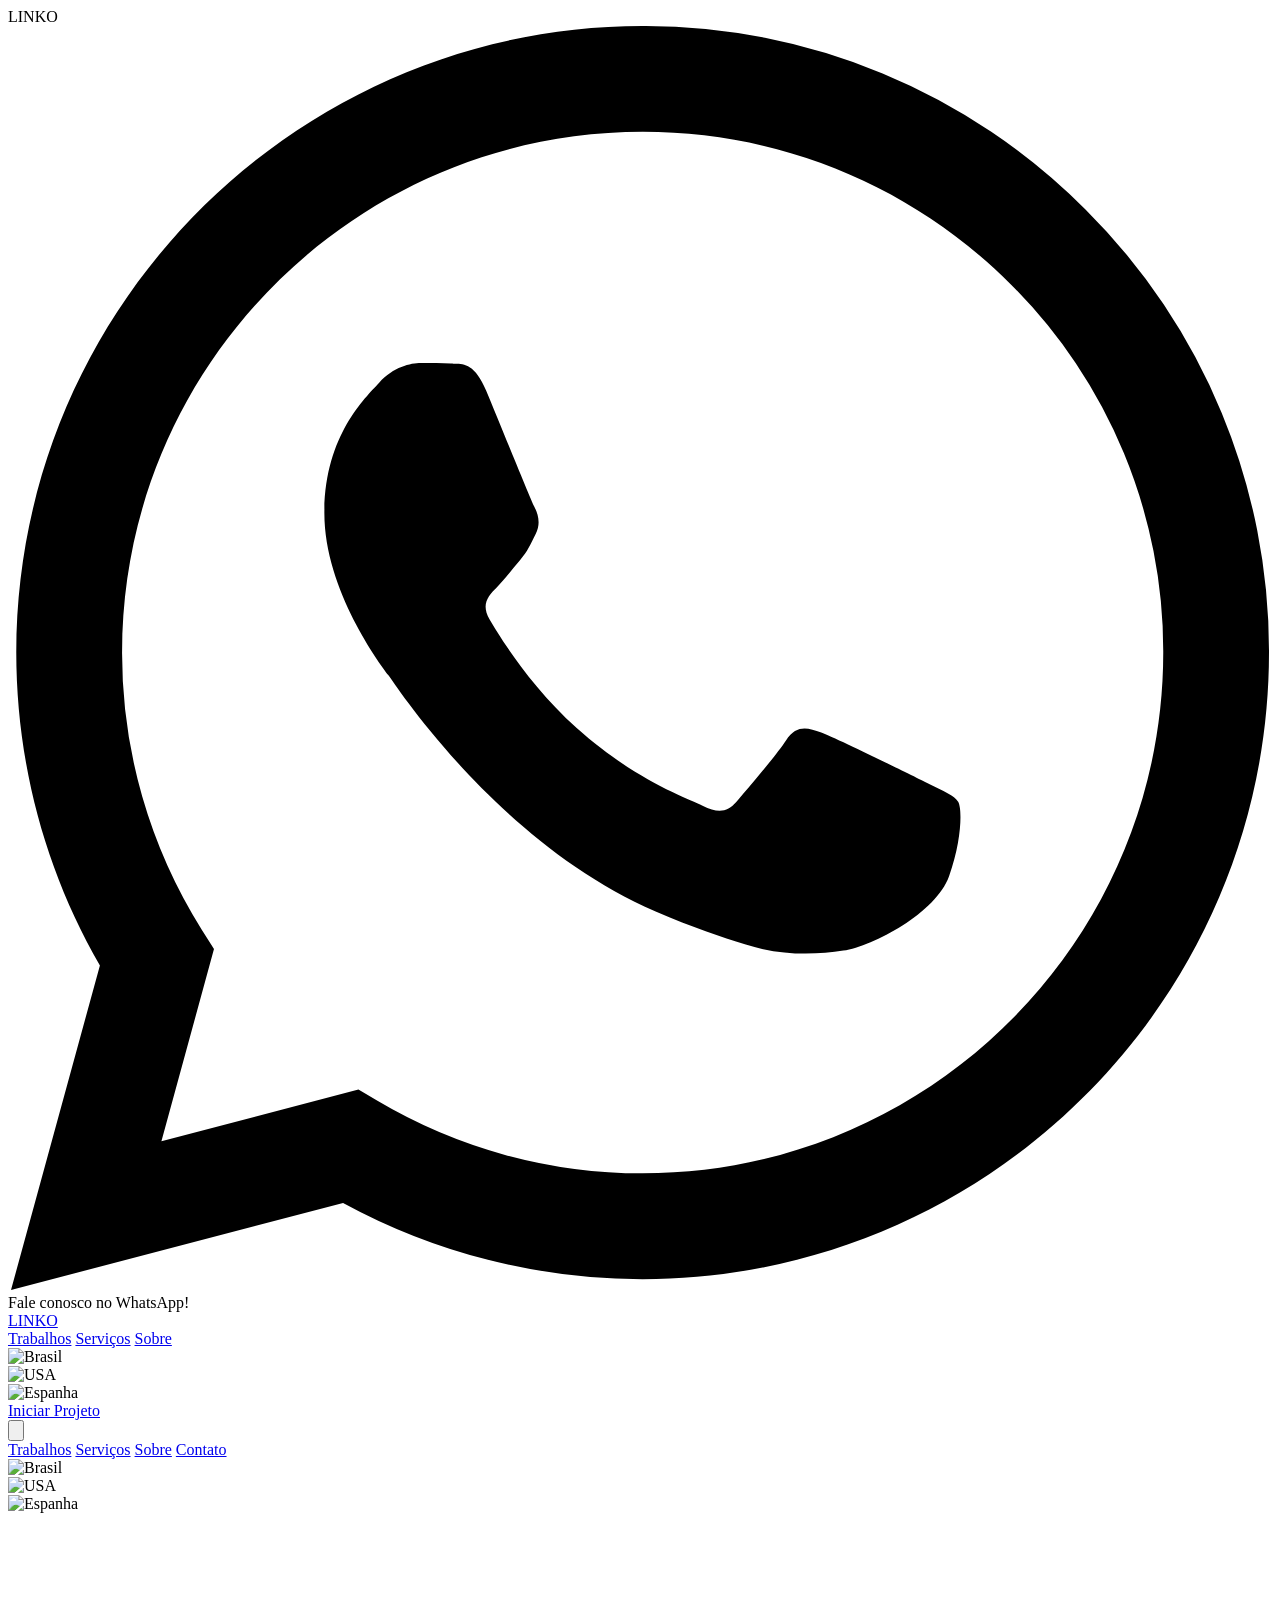
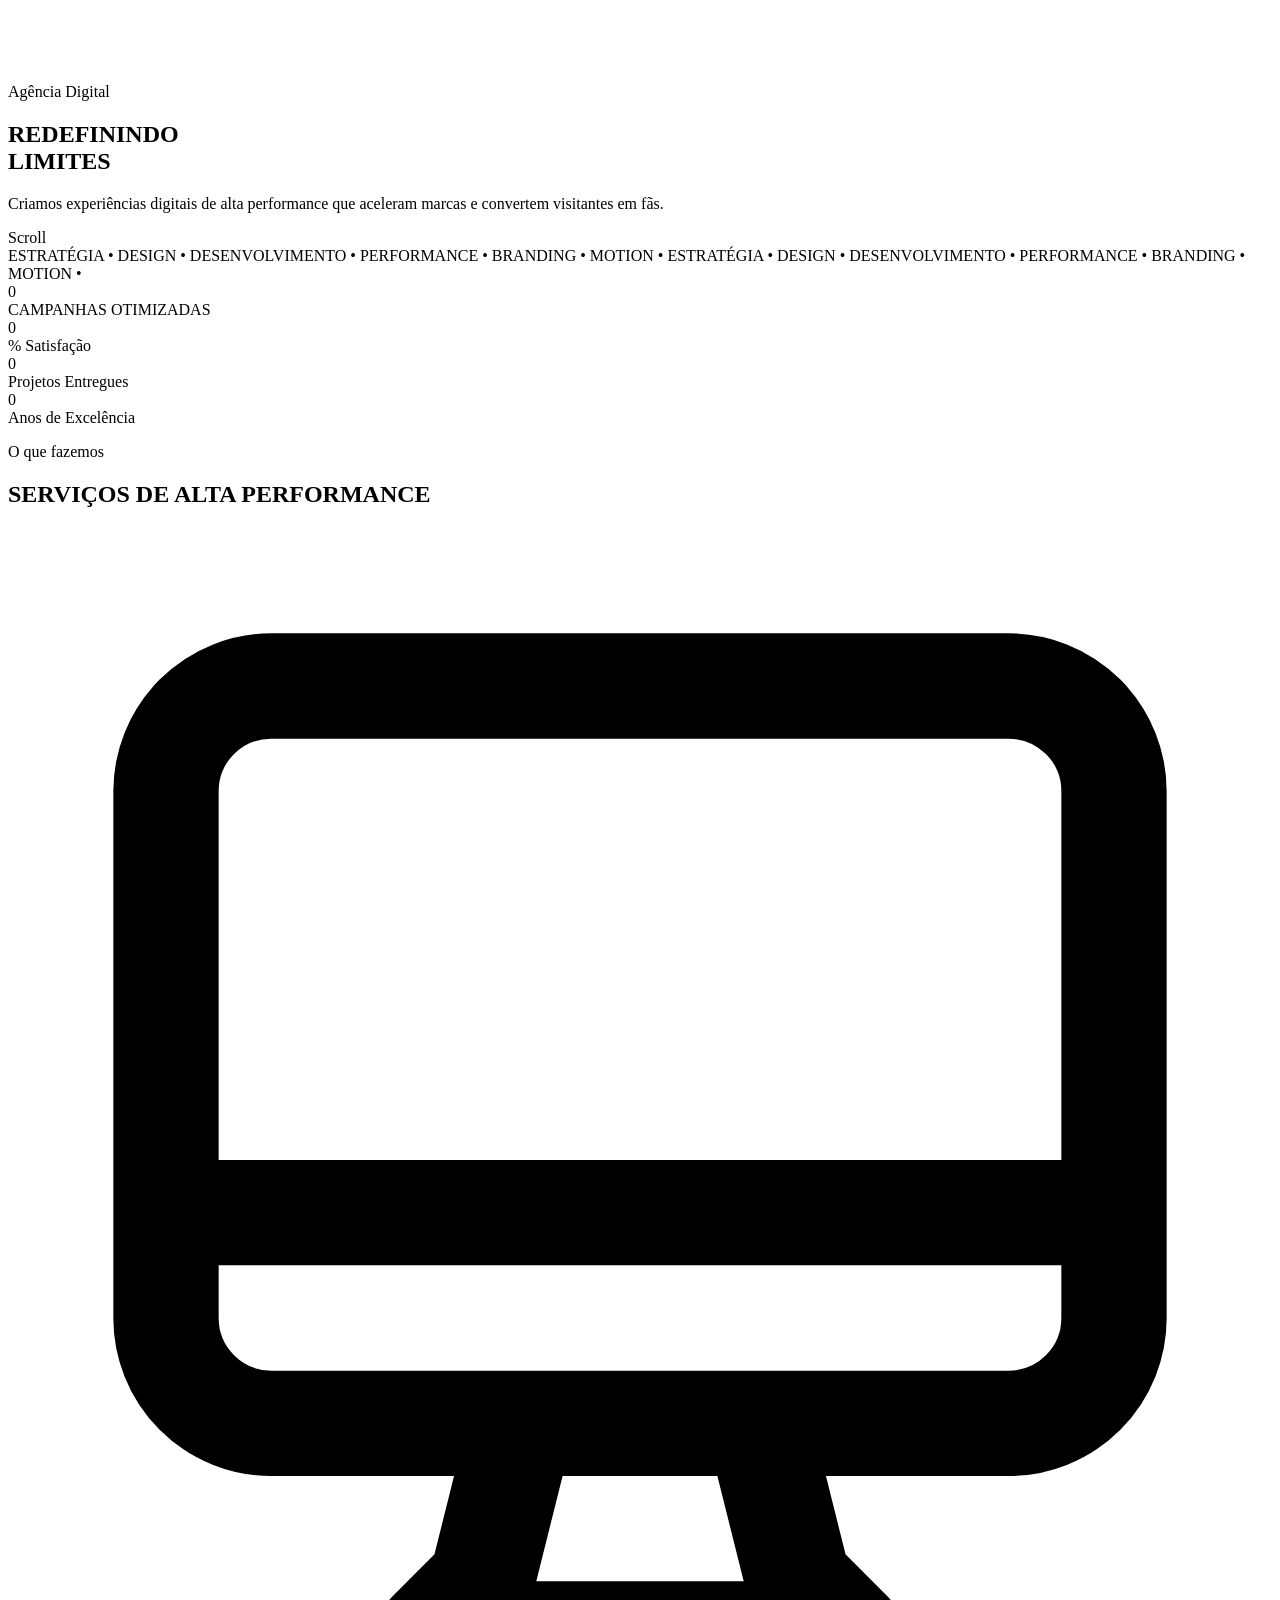
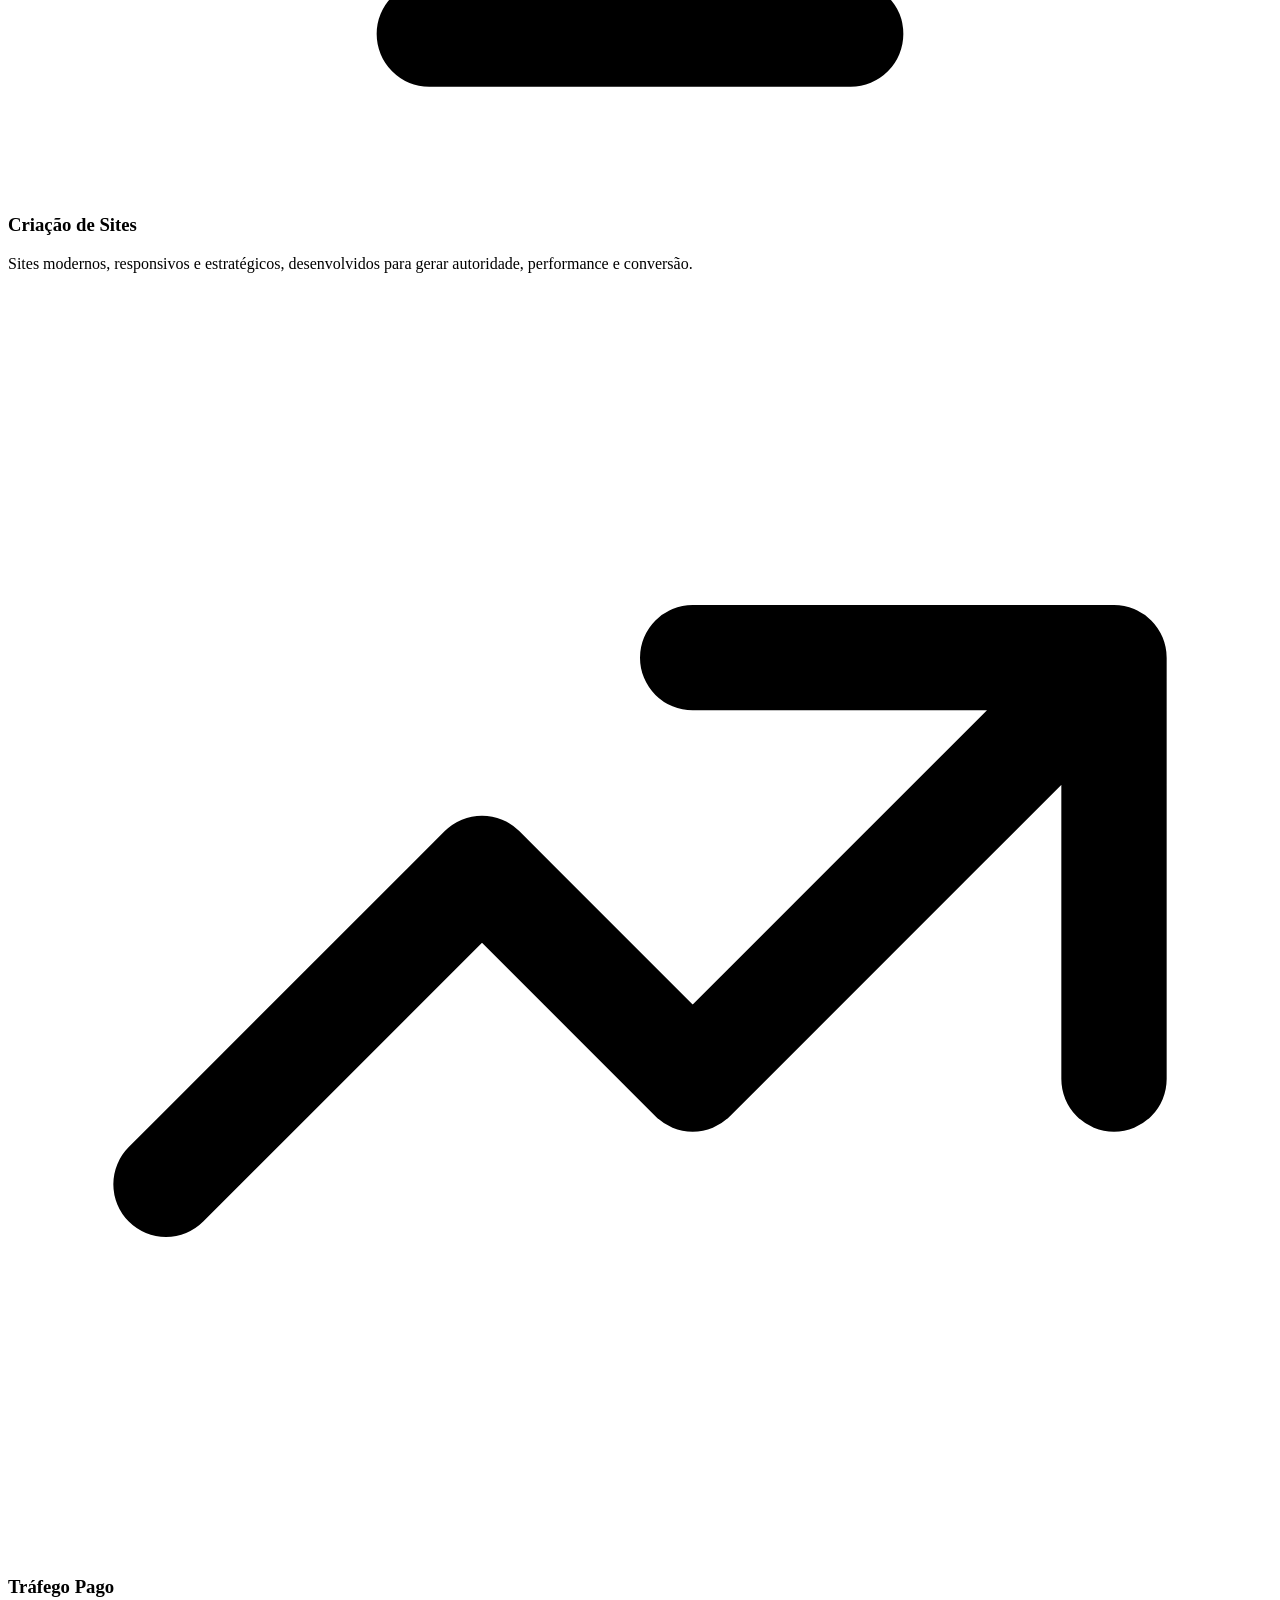
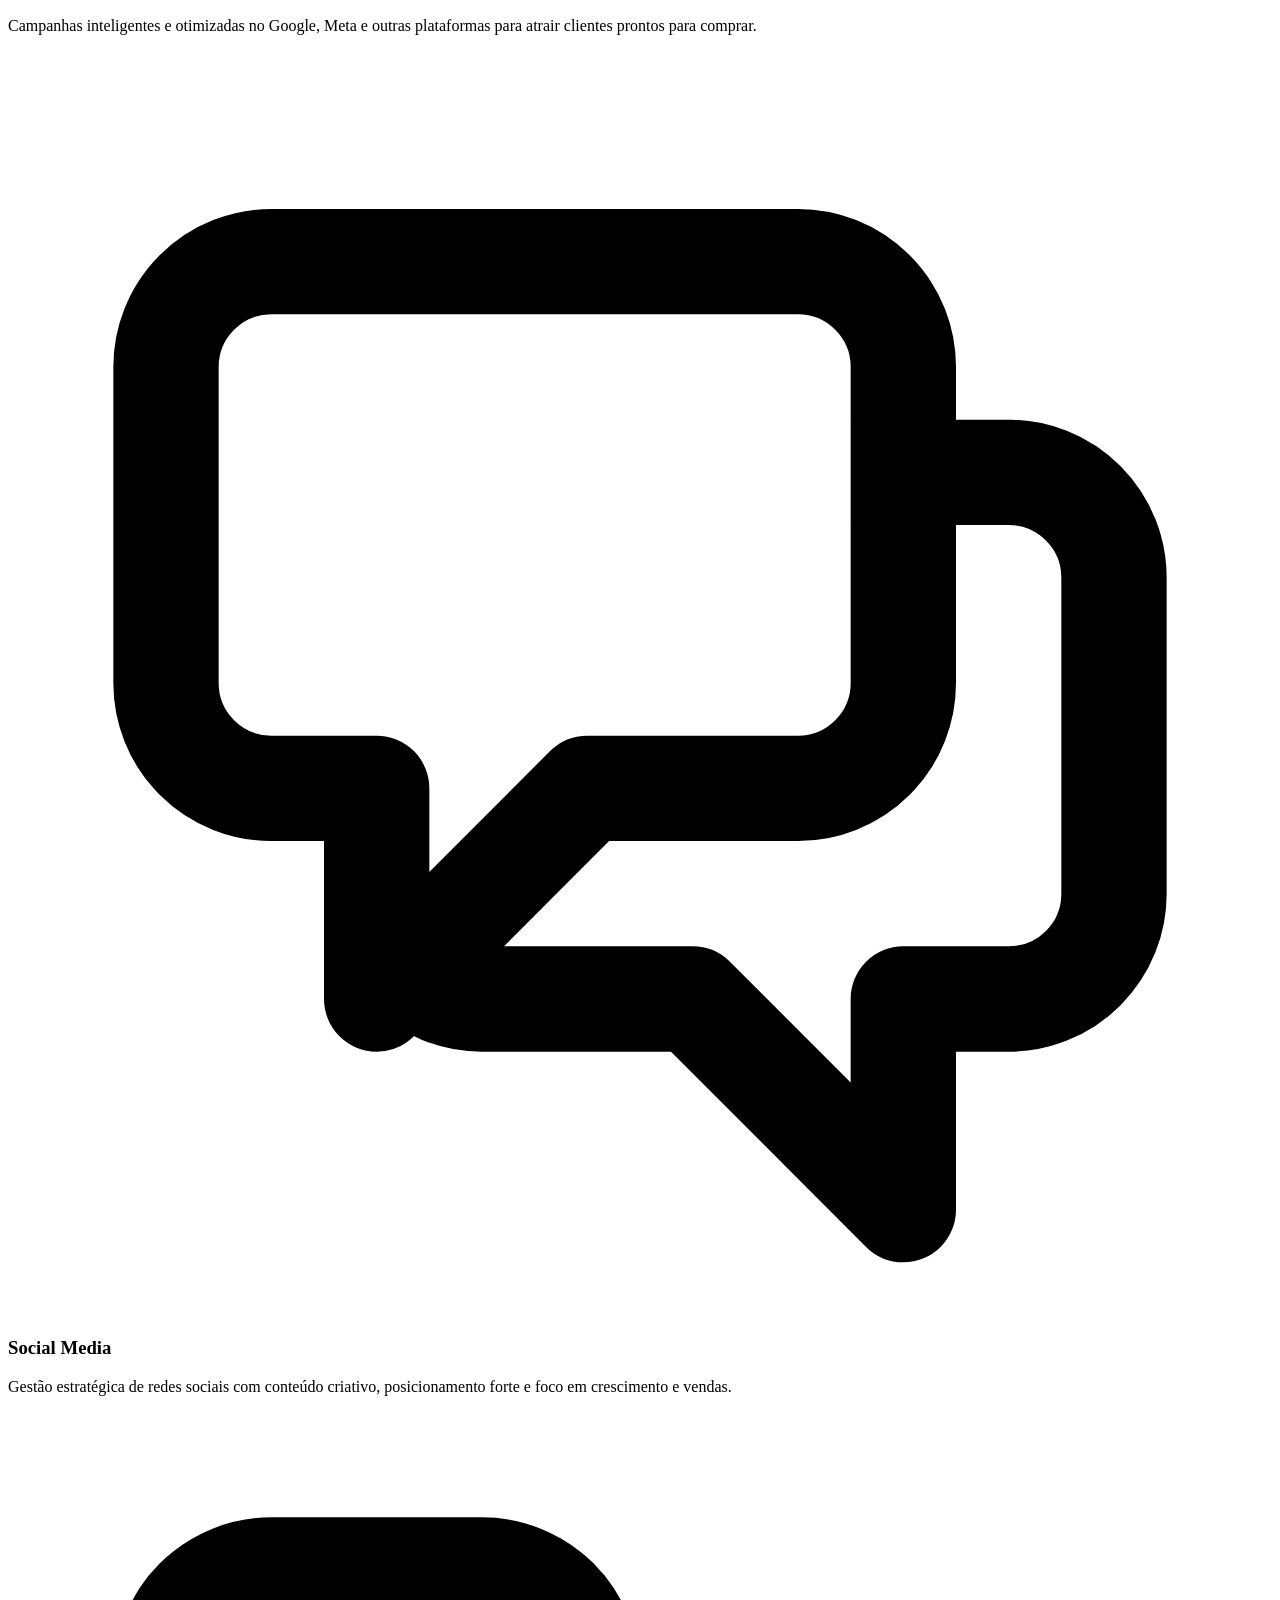
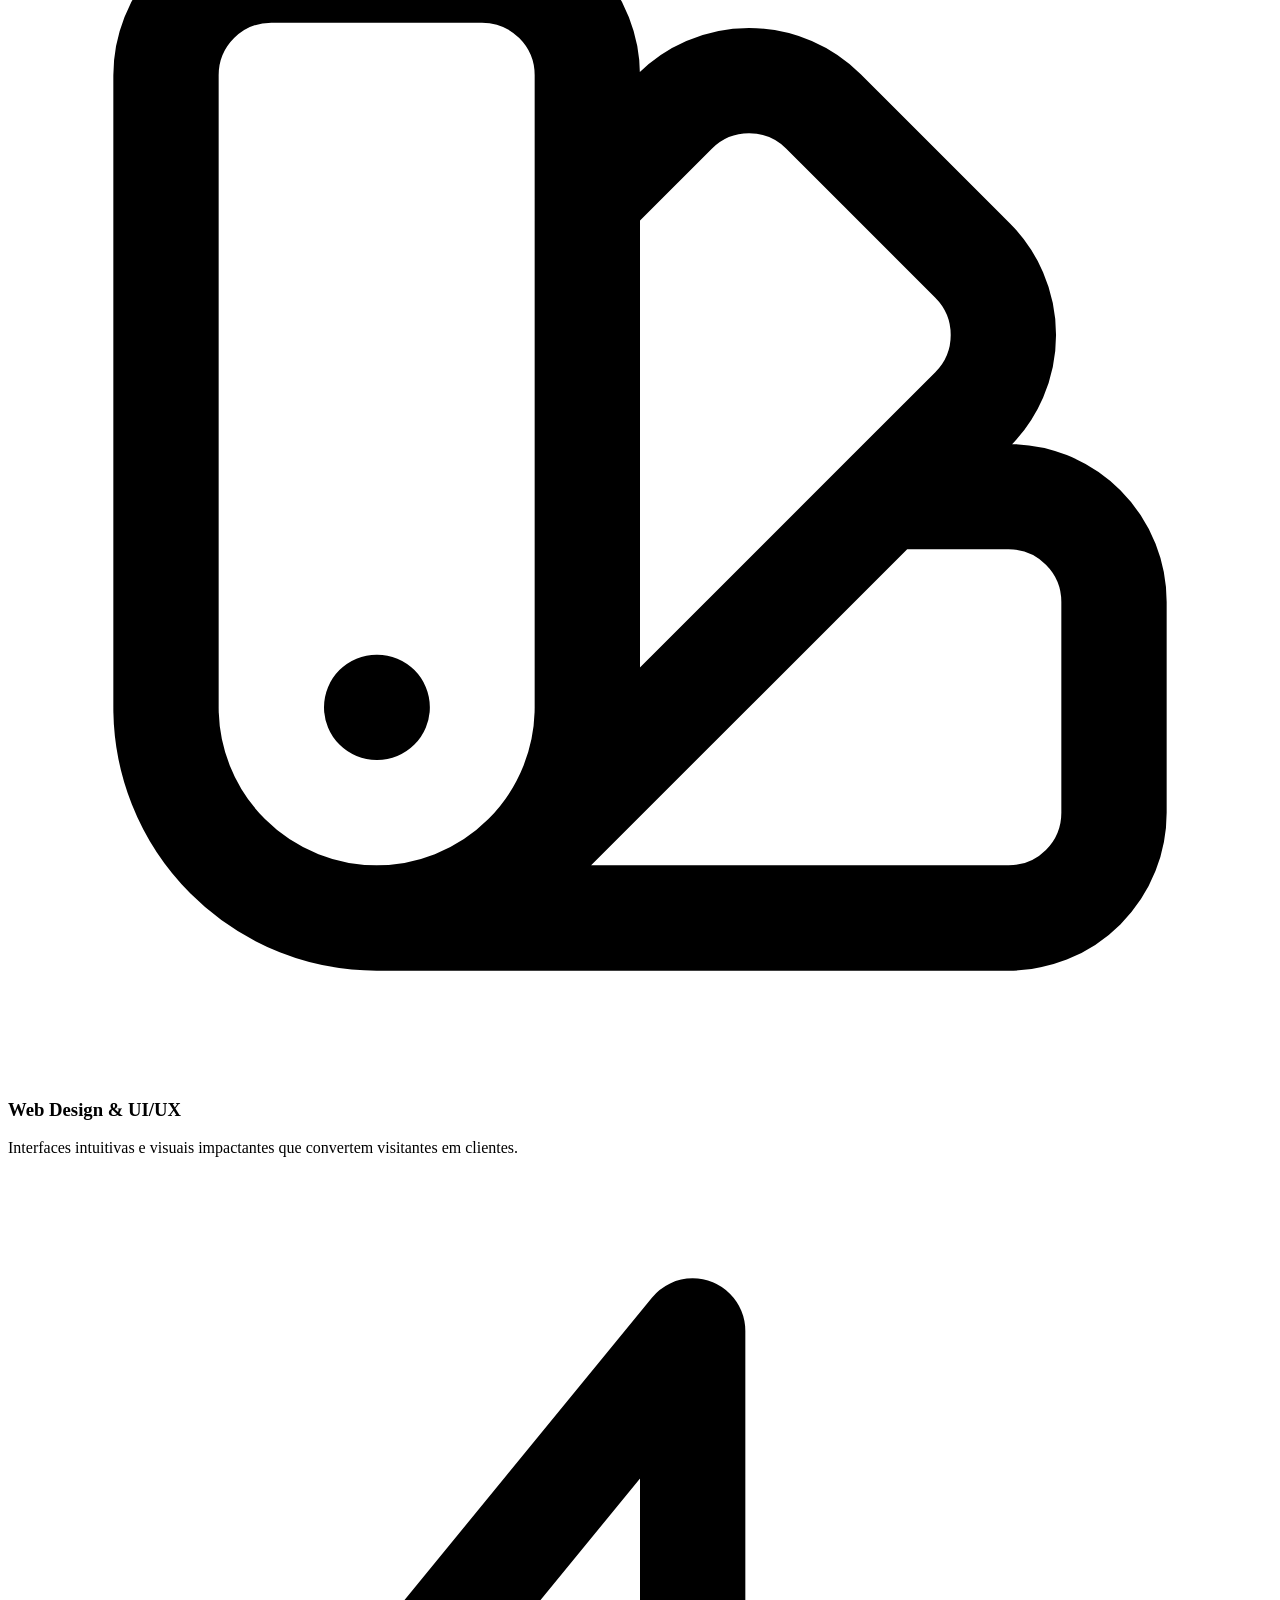
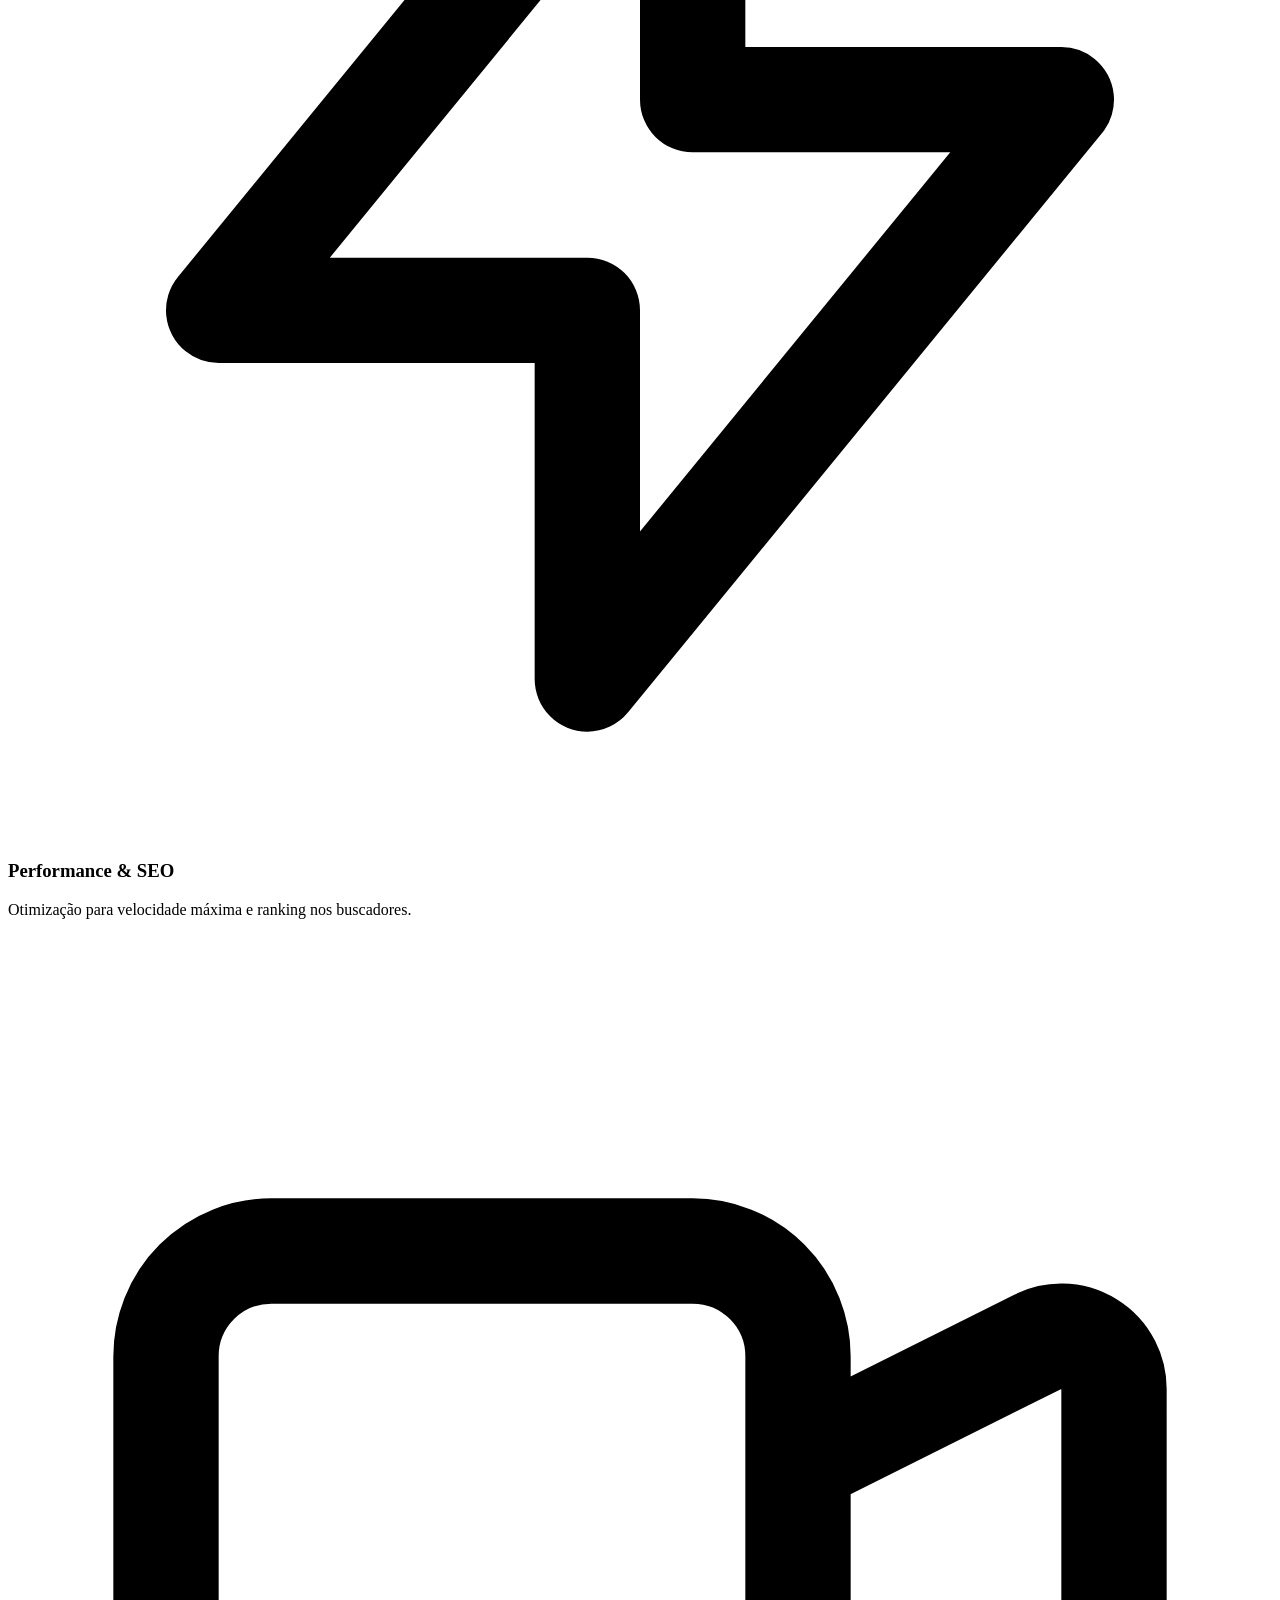
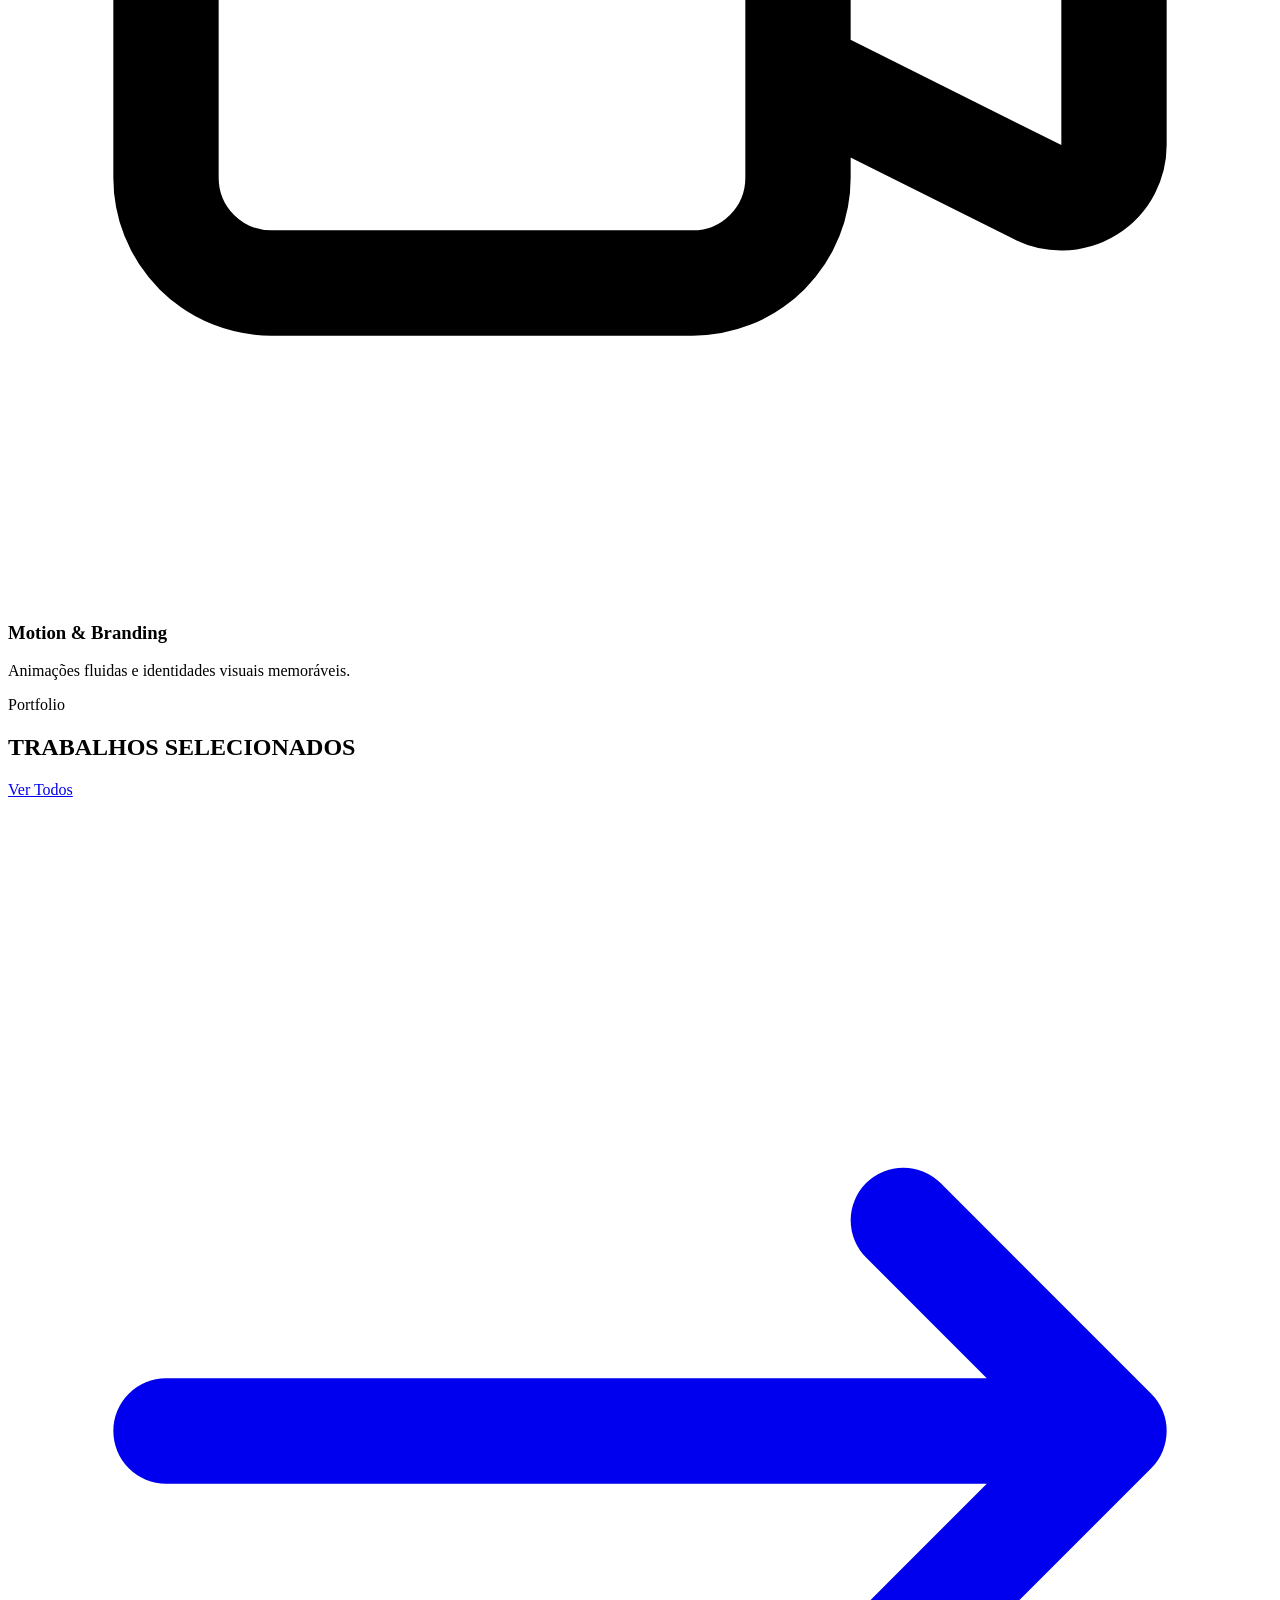
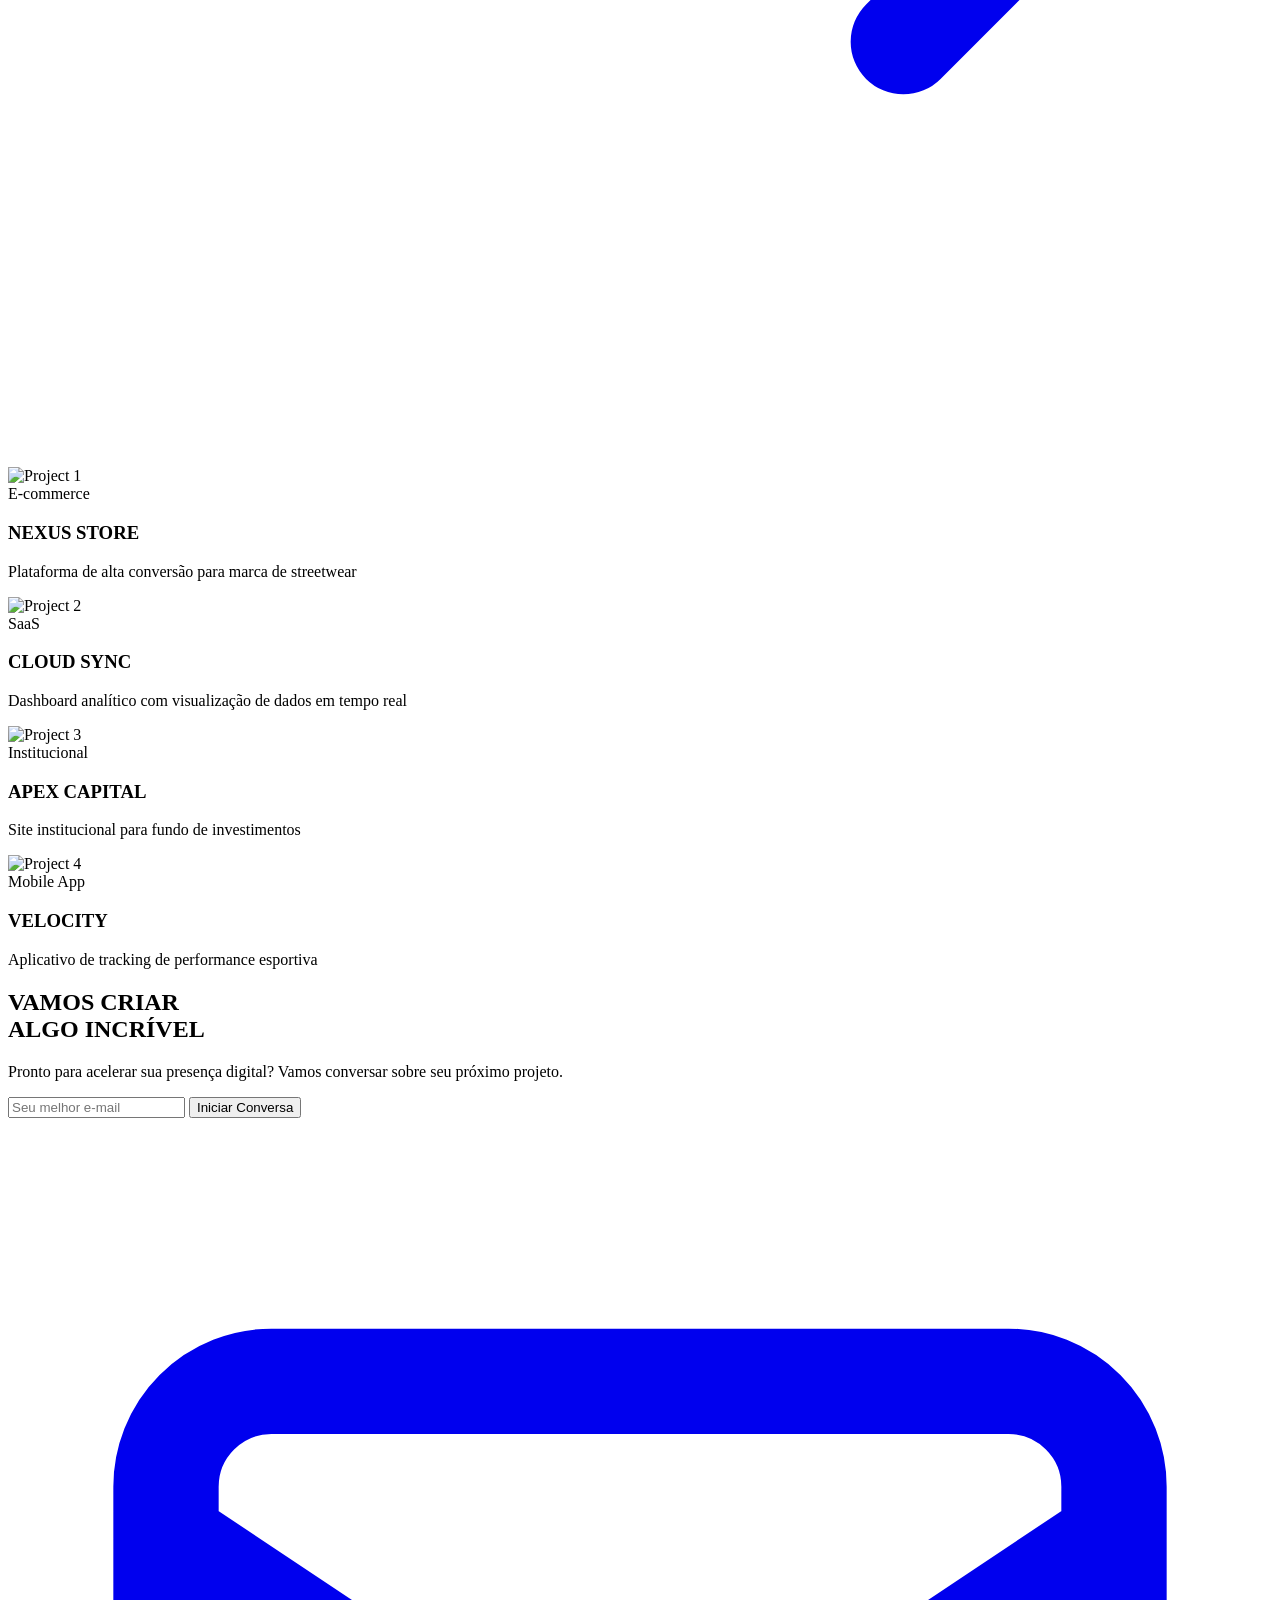
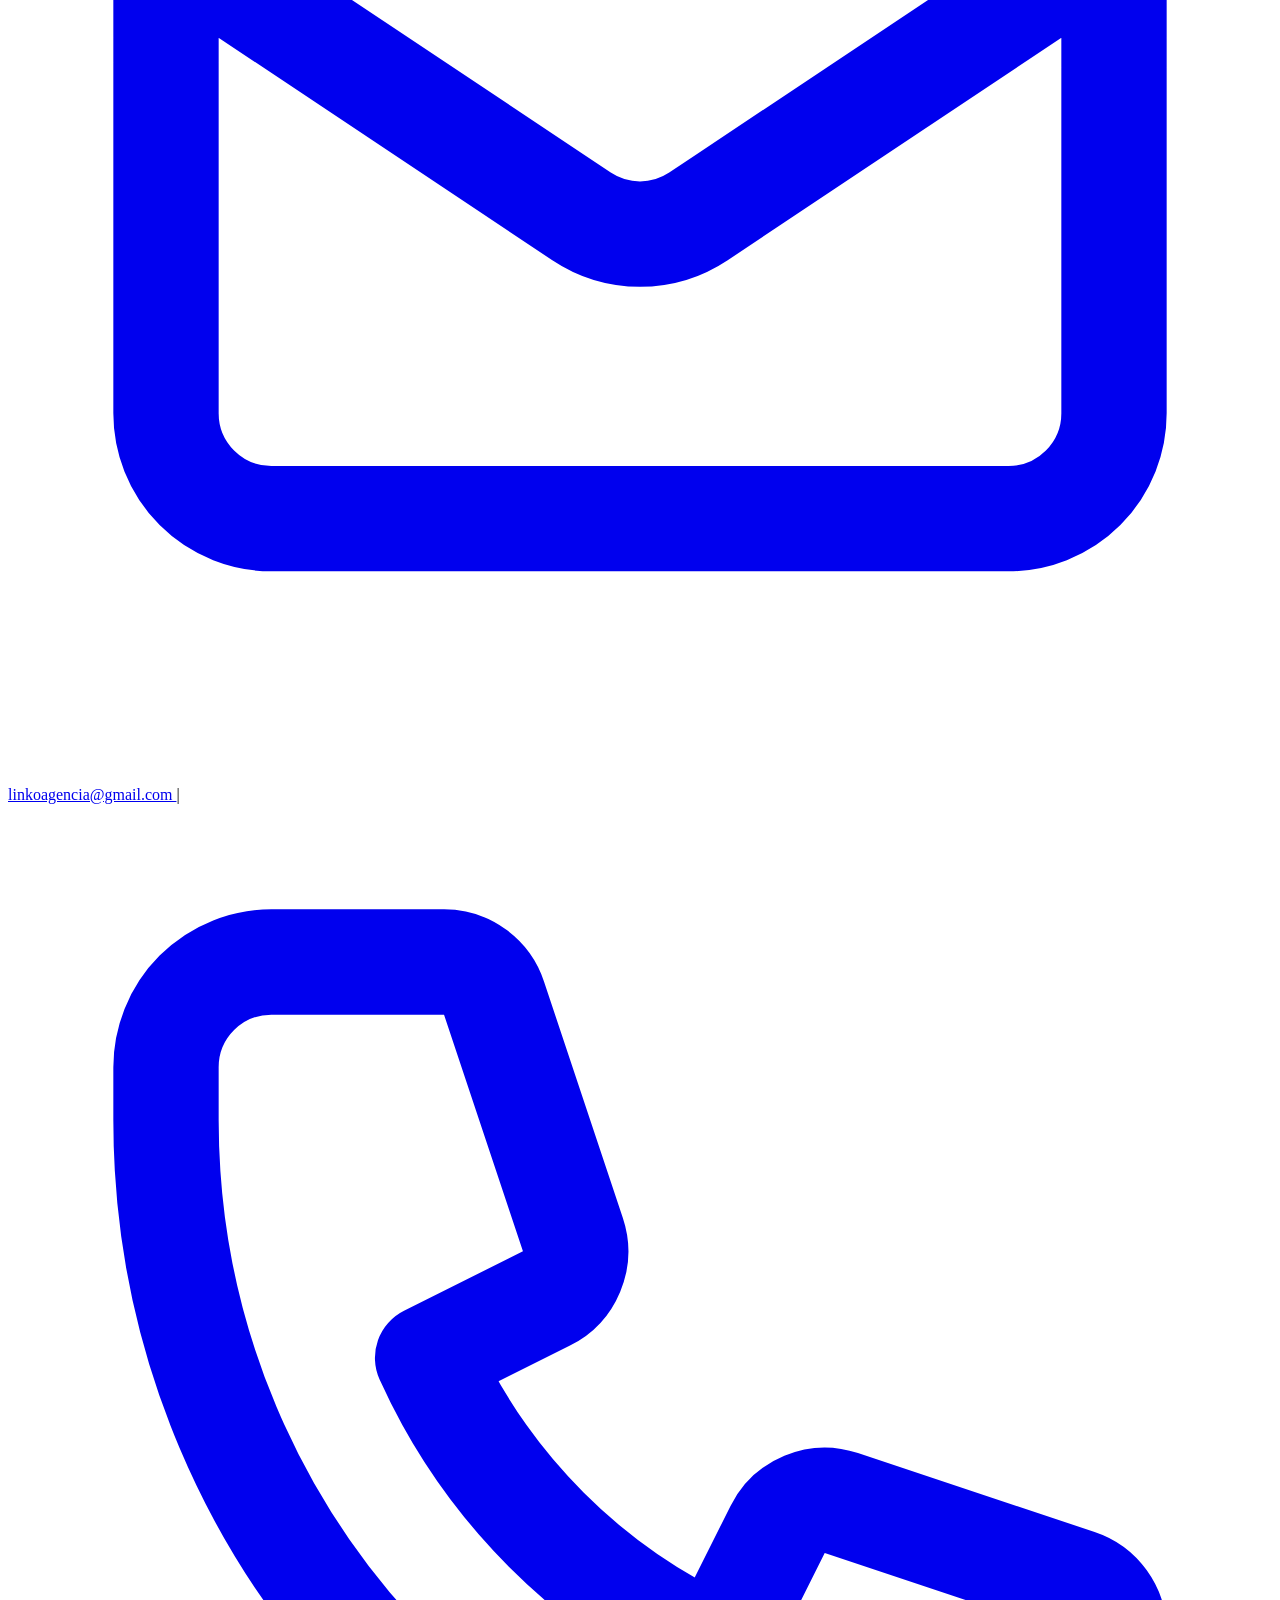
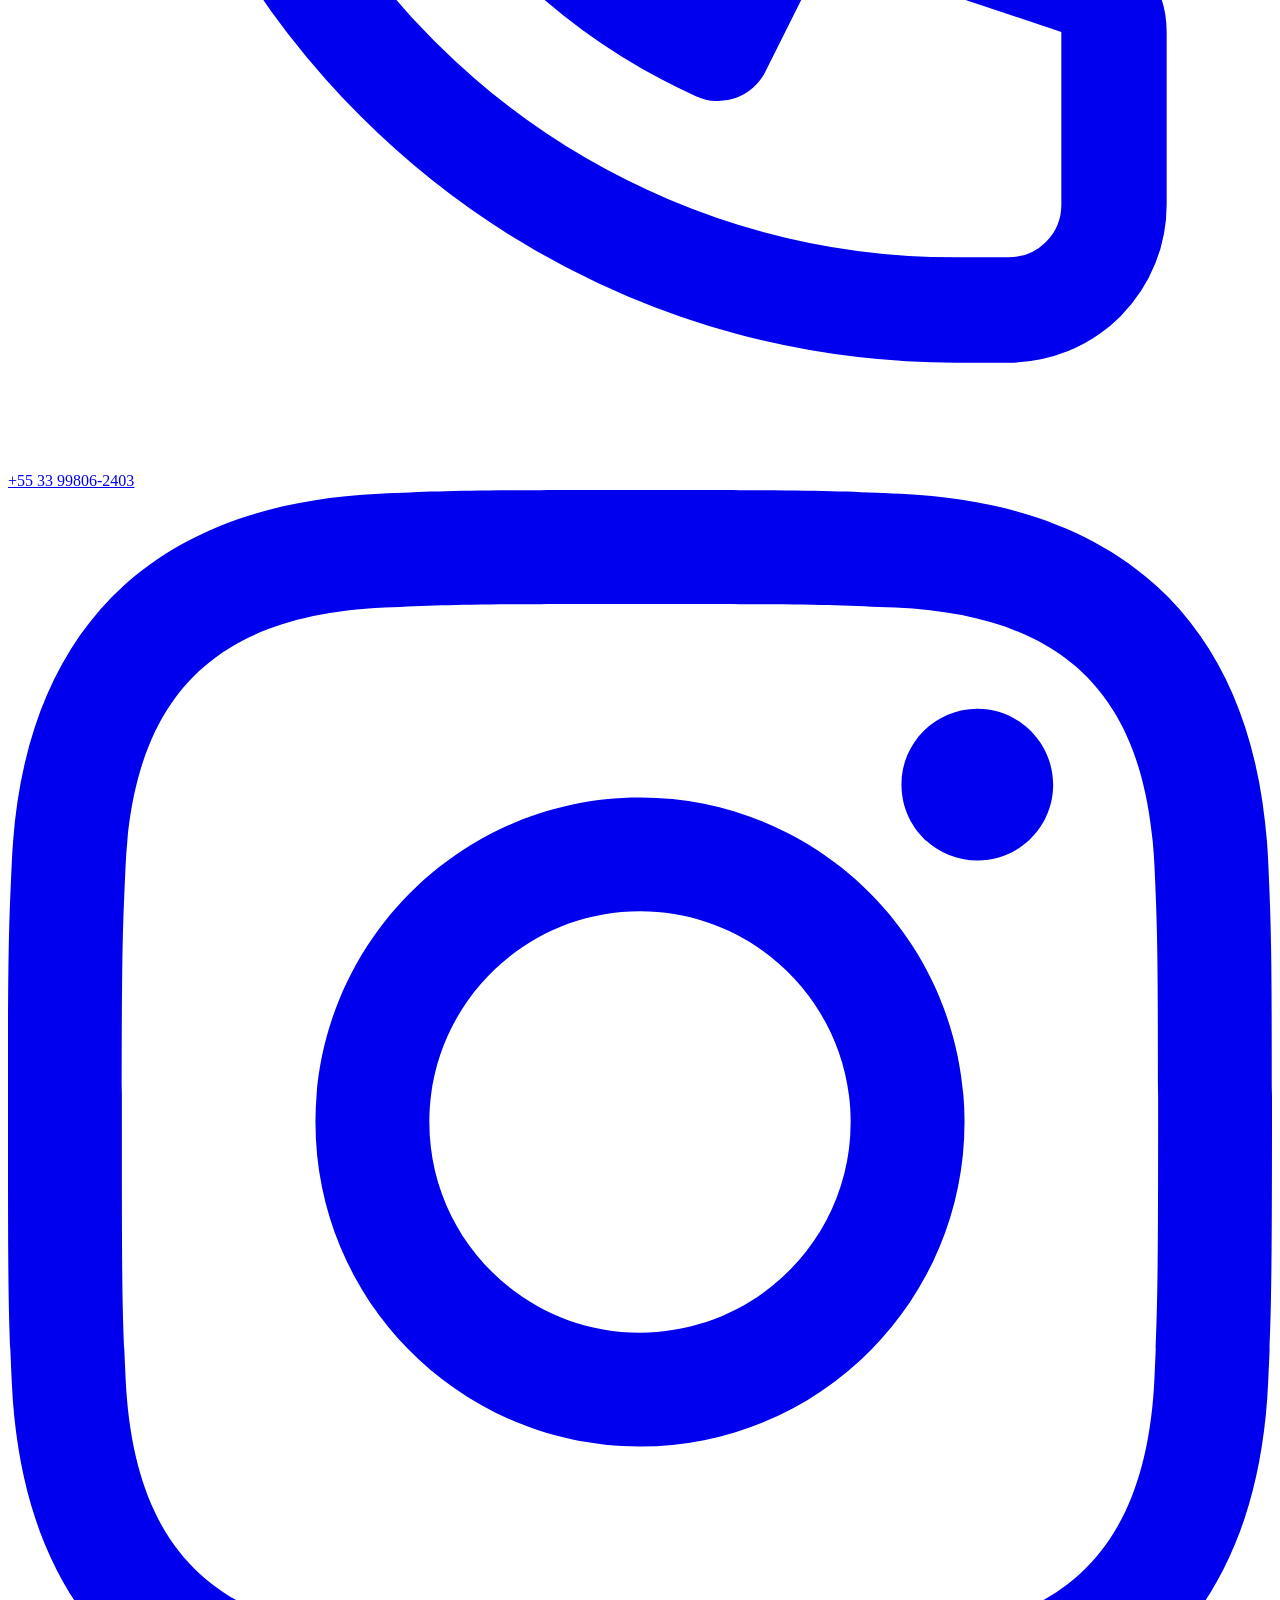
==== commit f8432542: "Update index.html" ====
--- a/index.html
+++ b/index.html
@@ -4,270 +4,26 @@
     <meta charset="UTF-8">
     <meta name="viewport" content="width=device-width, initial-scale=1.0">
     <title>LINKO | Agência Digital de Alta Performance</title>
-    <script src="https://cdn.tailwindcss.com"></script>
-    <script src="https://cdnjs.cloudflare.com/ajax/libs/gsap/3.12.2/gsap.min.js"></script>
-    <script src="https://cdnjs.cloudflare.com/ajax/libs/gsap/3.12.2/ScrollTrigger.min.js"></script>
-    <script src="https://cdnjs.cloudflare.com/ajax/libs/three.js/r128/three.min.js"></script>
+    
+    <!-- Fonts -->
     <link rel="preconnect" href="https://fonts.googleapis.com">
     <link rel="preconnect" href="https://fonts.gstatic.com" crossorigin>
     <link href="https://fonts.googleapis.com/css2?family=Inter:wght@300;400;600;800;900&family=Space+Grotesk:wght@300;500;700&display=swap" rel="stylesheet">
     
-    <style>
-        :root {
-            --color-primary: #FF6B00;
-            --color-secondary: #FF3D00;
-            --color-dark: #0A0A0A;
-            --color-gray: #1A1A1A;
-        }
-        
-        * {
-            margin: 0;
-            padding: 0;
-            box-sizing: border-box;
-        }
-        
-        body {
-            font-family: 'Inter', sans-serif;
-            background-color: var(--color-dark);
-            color: white;
-            overflow-x: hidden;
-            cursor: none;
-        }
-        
-        .font-display {
-            font-family: 'Space Grotesk', sans-serif;
-        }
-        
-        /* Custom Cursor */
-        .cursor {
-            width: 20px;
-            height: 20px;
-            border: 2px solid var(--color-primary);
-            border-radius: 50%;
-            position: fixed;
-            pointer-events: none;
-            z-index: 9999;
-            transition: transform 0.1s;
-            mix-blend-mode: difference;
-        }
-        
-        .cursor-follower {
-            width: 40px;
-            height: 40px;
-            background: rgba(255, 107, 0, 0.1);
-            border-radius: 50%;
-            position: fixed;
-            pointer-events: none;
-            z-index: 9998;
-            transition: transform 0.3s ease;
-        }
-        
-        /* Grain Effect */
-        .grain {
-            position: fixed;
-            top: 0;
-            left: 0;
-            width: 100%;
-            height: 100%;
-            pointer-events: none;
-            z-index: 9990;
-            opacity: 0.03;
-            background-image: url("data:image/svg+xml,%3Csvg viewBox='0 0 200 200' xmlns='http://www.w3.org/2000/svg'%3E%3Cfilter id='noiseFilter'%3E%3CfeTurbulence type='fractalNoise' baseFrequency='0.65' numOctaves='3' stitchTiles='stitch'/%3E%3C/filter%3E%3Crect width='100%25' height='100%25' filter='url(%23noiseFilter)'/%3E%3C/svg%3E");
-        }
-        
-        /* Hero Canvas */
-        #hero-canvas {
-            position: absolute;
-            top: 0;
-            left: 0;
-            width: 100%;
-            height: 100%;
-            z-index: 1;
-        }
-        
-        /* Text Reveal Animation */
-        .reveal-text {
-            clip-path: polygon(0 0, 100% 0, 100% 100%, 0% 100%);
-        }
-        
-        .char {
-            display: inline-block;
-            transform: translateY(100%);
-            opacity: 0;
-        }
-        
-        /* Speed Lines */
-        .speed-line {
-            position: absolute;
-            background: linear-gradient(90deg, transparent, var(--color-primary), transparent);
-            height: 1px;
-            opacity: 0;
-        }
-        
-        /* Glitch Effect */
-        .glitch {
-            position: relative;
-        }
-        
-        .glitch::before,
-        .glitch::after {
-            content: attr(data-text);
-            position: absolute;
-            top: 0;
-            left: 0;
-            width: 100%;
-            height: 100%;
-        }
-        
-        .glitch::before {
-            left: 2px;
-            text-shadow: -2px 0 #ff00c1;
-            clip: rect(44px, 450px, 56px, 0);
-            animation: glitch-anim 5s infinite linear alternate-reverse;
-        }
-        
-        .glitch::after {
-            left: -2px;
-            text-shadow: -2px 0 #00fff9;
-            clip: rect(44px, 450px, 56px, 0);
-            animation: glitch-anim2 5s infinite linear alternate-reverse;
-        }
-        
-        @keyframes glitch-anim {
-            0% { clip: rect(31px, 9999px, 94px, 0); }
-            20% { clip: rect(58px, 9999px, 14px, 0); }
-            40% { clip: rect(11px, 9999px, 78px, 0); }
-            60% { clip: rect(82px, 9999px, 35px, 0); }
-            80% { clip: rect(43px, 9999px, 91px, 0); }
-            100% { clip: rect(65px, 9999px, 12px, 0); }
-        }
-        
-        @keyframes glitch-anim2 {
-            0% { clip: rect(65px, 9999px, 99px, 0); }
-            20% { clip: rect(12px, 9999px, 54px, 0); }
-            40% { clip: rect(88px, 9999px, 12px, 0); }
-            60% { clip: rect(33px, 9999px, 76px, 0); }
-            80% { clip: rect(55px, 9999px, 44px, 0); }
-            100% { clip: rect(21px, 9999px, 88px, 0); }
-        }
-        
-        /* Marquee */
-        .marquee-container {
-            overflow: hidden;
-            white-space: nowrap;
-        }
-        
-        .marquee-content {
-            display: inline-block;
-            animation: marquee 20s linear infinite;
-        }
-        
-        @keyframes marquee {
-            0% { transform: translateX(0); }
-            100% { transform: translateX(-50%); }
-        }
-        
-        /* Card Hover Effects */
-        .project-card {
-            transition: all 0.5s cubic-bezier(0.4, 0, 0.2, 1);
-        }
-        
-        .project-card:hover {
-            transform: translateY(-10px) scale(1.02);
-        }
-        
-        .project-card:hover .project-overlay {
-            opacity: 1;
-        }
-        
-        .project-card:hover img {
-            transform: scale(1.1);
-        }
-        
-        /* Magnetic Button */
-        .magnetic-btn {
-            position: relative;
-            display: inline-flex;
-            align-items: center;
-            justify-content: center;
-            transition: transform 0.3s cubic-bezier(0.4, 0, 0.2, 1);
-        }
-        
-        /* Stats Counter */
-        .stat-number {
-            font-variant-numeric: tabular-nums;
-        }
-        
-        /* Scrollbar */
-        ::-webkit-scrollbar {
-            width: 8px;
-        }
-        
-        ::-webkit-scrollbar-track {
-            background: var(--color-dark);
-        }
-        
-        ::-webkit-scrollbar-thumb {
-            background: var(--color-primary);
-            border-radius: 4px;
-        }
-        
-        /* Navigation */
-        .nav-link {
-            position: relative;
-            overflow: hidden;
-        }
-        
-        .nav-link::after {
-            content: '';
-            position: absolute;
-            bottom: 0;
-            left: 0;
-            width: 100%;
-            height: 2px;
-            background: var(--color-primary);
-            transform: translateX(-100%);
-            transition: transform 0.3s ease;
-        }
-        
-        .nav-link:hover::after {
-            transform: translateX(0);
-        }
-        
-        /* Loading Screen */
-        .loader {
-            position: fixed;
-            top: 0;
-            left: 0;
-            width: 100%;
-            height: 100%;
-            background: var(--color-dark);
-            z-index: 10000;
-            display: flex;
-            align-items: center;
-            justify-content: center;
-            flex-direction: column;
-        }
-        
-        .loader-bar {
-            width: 200px;
-            height: 2px;
-            background: #333;
-            margin-top: 20px;
-            position: relative;
-            overflow: hidden;
-        }
-        
-        .loader-progress {
-            position: absolute;
-            top: 0;
-            left: 0;
-            height: 100%;
-            background: var(--color-primary);
-            width: 0%;
-            transition: width 0.3s ease;
-        }
-    </style>
+    <!-- Tailwind CSS -->
+    <script src="https://cdn.tailwindcss.com"></script>
+    
+    <!-- External CSS -->
+    <link rel="stylesheet" href="assets/css/style.css">
+    
+    <!-- GSAP -->
+    <script src="https://cdnjs.cloudflare.com/ajax/libs/gsap/3.12.2/gsap.min.js"></script>
+    <script src="https://cdnjs.cloudflare.com/ajax/libs/gsap/3.12.2/ScrollTrigger.min.js"></script>
+    
+    <!-- Three.js -->
+    <script src="https://cdnjs.cloudflare.com/ajax/libs/three.js/r128/three.min.js"></script>
+    
+    <base target="_blank">
 <base target="_blank">
 </head>
 <body>
@@ -283,82 +39,119 @@
     </div>
 
     <!-- Custom Cursor -->
-    <div class="cursor hidden md:block" id="cursor"></div>
-    <div class="cursor-follower hidden md:block" id="cursor-follower"></div>
+    <div class="cursor" id="cursor"></div>
+    <div class="cursor-follower" id="cursor-follower"></div>
     
     <!-- Grain Overlay -->
     <div class="grain"></div>
 
-    <!-- Navigation -->
-    <nav class="fixed top-0 left-0 w-full z-50 px-6 py-6 mix-blend-difference">
-        <div class="max-w-7xl mx-auto flex justify-between items-center">
-            <a href="#" class="text-2xl font-display font-bold tracking-tighter z-50 relative">
-                LINK<span class="text-[#FF6B00]">O</span>
-            </a>
-            
-            <div class="hidden md:flex items-center gap-8">
-                <a href="#work" class="nav-link text-sm font-medium uppercase tracking-widest hover:text-[#FF6B00] transition-colors">Trabalhos</a>
-                <a href="#services" class="nav-link text-sm font-medium uppercase tracking-widest hover:text-[#FF6B00] transition-colors">Serviços</a>
-                <a href="#about" class="nav-link text-sm font-medium uppercase tracking-widest hover:text-[#FF6B00] transition-colors">Sobre</a>
-                <a href="#contact" class="magnetic-btn px-6 py-3 bg-[#FF6B00] text-black font-bold text-sm uppercase tracking-wider hover:bg-white transition-colors">
-                    Iniciar Projeto
-                </a>
-            </div>
-
-            <button class="md:hidden text-white z-50" id="menu-toggle">
-                <svg class="w-8 h-8" fill="none" stroke="currentColor" viewBox="0 0 24 24">
-                    <path stroke-linecap="round" stroke-linejoin="round" stroke-width="2" d="M4 6h16M4 12h16M4 18h16"/>
-                </svg>
-            </button>
-        </div>
-    </nav>
+    <!-- VLibras -->
+    <div vw class="enabled vlibras">
+        <div vw-access-button class="active"></div>
+        <div vw-plugin-wrapper>
+            <div class="vw-plugin-top-wrapper"></div>
+        </div>
+    </div>
+    <script src="https://vlibras.gov.br/app/vlibras-plugin.js"></script>
+    <script>
+        new window.VLibras.Widget('https://vlibras.gov.br/app');
+    </script>
+
+    <!-- WhatsApp Float Button -->
+    <a href="https://wa.me/5533998062403" target="_blank" class="whatsapp-float" id="whatsapp-btn">
+        <svg viewBox="0 0 24 24" xmlns="http://www.w3.org/2000/svg">
+            <path d="M17.472 14.382c-.297-.149-1.758-.867-2.03-.967-.273-.099-.471-.148-.67.15-.197.297-.767.966-.94 1.164-.173.199-.347.223-.644.075-.297-.15-1.255-.463-2.39-1.475-.883-.788-1.48-1.761-1.653-2.059-.173-.297-.018-.458.13-.606.134-.133.298-.347.446-.52.149-.174.198-.298.298-.497.099-.198.05-.371-.025-.52-.075-.149-.669-1.612-.916-2.207-.242-.579-.487-.5-.669-.51-.173-.008-.371-.01-.57-.01-.198 0-.52.074-.792.372-.272.297-1.04 1.016-1.04 2.479 0 1.462 1.065 2.875 1.213 3.074.149.198 2.096 3.2 5.077 4.487.709.306 1.262.489 1.694.625.712.227 1.36.195 1.871.118.571-.085 1.758-.719 2.006-1.413.248-.694.248-1.289.173-1.413-.074-.124-.272-.198-.57-.347m-5.421 7.403h-.004a9.87 9.87 0 01-5.031-1.378l-.361-.214-3.741.982.998-3.648-.235-.374a9.86 9.86 0 01-1.51-5.26c.001-5.45 4.436-9.884 9.888-9.884 2.64 0 5.122 1.03 6.988 2.898a9.825 9.825 0 012.893 6.994c-.003 5.45-4.437 9.884-9.885 9.884m8.413-18.297A11.815 11.815 0 0012.05 0C5.495 0 .16 5.335.157 11.892c0 2.096.547 4.142 1.588 5.945L.057 24l6.305-1.654a11.882 11.882 0 005.683 1.448h.005c6.554 0 11.89-5.335 11.893-11.893a11.821 11.821 0 00-3.48-8.413z"/>
+        </svg>
+    </a>
+    <div class="whatsapp-tooltip" id="whatsapp-tooltip">Fale conosco no WhatsApp!</div>
+
+    <!-- Navigation - HEADER FIXO SIMPLES -->
+    <header class="main-header">
+        <nav class="w-full h-full px-4 md:px-6">
+            <div class="max-w-7xl mx-auto flex justify-between items-center h-full">
+                <a href="#" class="text-xl md:text-2xl font-display font-bold tracking-tighter z-50 relative">
+                    LINK<span class="text-[#FF6B00]">O</span>
+                </a>
+                
+                <div class="hidden md:flex items-center gap-6 lg:gap-8">
+                    <a href="#work" class="nav-link text-sm font-medium uppercase tracking-widest hover:text-[#FF6B00] transition-colors" data-i18n="nav_work">Trabalhos</a>
+                    <a href="#services" class="nav-link text-sm font-medium uppercase tracking-widest hover:text-[#FF6B00] transition-colors" data-i18n="nav_services">Serviços</a>
+                    <a href="#about" class="nav-link text-sm font-medium uppercase tracking-widest hover:text-[#FF6B00] transition-colors" data-i18n="nav_about">Sobre</a>
+                    
+                    <!-- Language Selector -->
+                    <div class="language-selector">
+                        <div class="language-flag active" data-lang="pt" title="Português">
+                            <img src="https://flagcdn.com/w40/br.png" alt="Brasil">
+                        </div>
+                        <div class="language-flag" data-lang="en" title="English">
+                            <img src="https://flagcdn.com/w40/us.png" alt="USA">
+                        </div>
+                        <div class="language-flag" data-lang="es" title="Español">
+                            <img src="https://flagcdn.com/w40/es.png" alt="Espanha">
+                        </div>
+                    </div>
+
+                    <a href="#contact" class="magnetic-btn px-4 lg:px-6 py-2 lg:py-3 bg-[#FF6B00] text-black font-bold text-xs lg:text-sm uppercase tracking-wider hover:bg-white transition-colors" data-i18n="nav_cta">
+                        Iniciar Projeto
+                    </a>
+                </div>
+
+                <button class="md:hidden text-white z-50" id="menu-toggle">
+                    <svg class="w-7 h-7" fill="none" stroke="currentColor" viewBox="0 0 24 24">
+                        <path stroke-linecap="round" stroke-linejoin="round" stroke-width="2" d="M4 6h16M4 12h16M4 18h16"/>
+                    </svg>
+                </button>
+            </div>
+        </nav>
+    </header>
 
     <!-- Mobile Menu -->
-    <div class="fixed inset-0 bg-black z-40 transform translate-x-full transition-transform duration-500" id="mobile-menu">
-        <div class="flex flex-col items-center justify-center h-full gap-8">
-            <a href="#work" class="text-3xl font-display font-bold hover:text-[#FF6B00] transition-colors mobile-link">Trabalhos</a>
-            <a href="#services" class="text-3xl font-display font-bold hover:text-[#FF6B00] transition-colors mobile-link">Serviços</a>
-            <a href="#about" class="text-3xl font-display font-bold hover:text-[#FF6B00] transition-colors mobile-link">Sobre</a>
-            <a href="#contact" class="text-3xl font-display font-bold text-[#FF6B00] mobile-link">Contato</a>
+    <div class="fixed inset-0 bg-black z-[999] transform translate-x-full transition-transform duration-500" id="mobile-menu" style="top: var(--header-height-mobile);">
+        <div class="flex flex-col items-center justify-center h-full gap-6 md:gap-8">
+            <a href="#work" class="text-2xl md:text-3xl font-display font-bold hover:text-[#FF6B00] transition-colors mobile-link" data-i18n="nav_work">Trabalhos</a>
+            <a href="#services" class="text-2xl md:text-3xl font-display font-bold hover:text-[#FF6B00] transition-colors mobile-link" data-i18n="nav_services">Serviços</a>
+            <a href="#about" class="text-2xl md:text-3xl font-display font-bold hover:text-[#FF6B00] transition-colors mobile-link" data-i18n="nav_about">Sobre</a>
+            <a href="#contact" class="text-2xl md:text-3xl font-display font-bold text-[#FF6B00] mobile-link" data-i18n="nav_contact">Contato</a>
+            
+            <!-- Mobile Language Selector -->
+            <div class="language-selector mt-4 md:mt-6">
+                <div class="language-flag active" data-lang="pt" title="Português">
+                    <img src="https://flagcdn.com/w40/br.png" alt="Brasil">
+                </div>
+                <div class="language-flag" data-lang="en" title="English">
+                    <img src="https://flagcdn.com/w40/us.png" alt="USA">
+                </div>
+                <div class="language-flag" data-lang="es" title="Español">
+                    <img src="https://flagcdn.com/w40/es.png" alt="Espanha">
+                </div>
+            </div>
         </div>
     </div>
 
     <!-- Hero Section -->
-    <section class="relative h-screen w-full overflow-hidden flex items-center justify-center">
+    <section class="relative min-h-screen w-full overflow-hidden flex items-center justify-center">
         <canvas id="hero-canvas"></canvas>
         
-        <div class="relative z-10 text-center px-6 max-w-6xl mx-auto">
+        <div class="relative z-10 text-center px-4 md:px-6 max-w-6xl mx-auto py-20">
             <div class="mb-4 overflow-hidden">
-                <p class="text-[#FF6B00] font-medium tracking-[0.3em] uppercase text-sm reveal-text" id="hero-subtitle">
+                <p class="text-[#FF6B00] font-medium tracking-[0.3em] uppercase text-xs md:text-sm reveal-text" id="hero-subtitle" data-i18n="hero_subtitle">
                     Agência Digital
                 </p>
             </div>
             
-            <h1 class="text-6xl md:text-8xl lg:text-9xl font-display font-bold leading-none tracking-tighter mb-6" id="hero-title">
+            <h1 class="text-4xl sm:text-5xl md:text-7xl lg:text-8xl xl:text-9xl font-display font-bold leading-none tracking-tighter mb-6" id="hero-title">
                 <div class="overflow-hidden">
-                    <span class="block reveal-text glitch" data-text="REDEFININDO">REDEFININDO</span>
+                    <span class="block reveal-text glitch" data-text="REDEFININDO" data-i18n="hero_title_1">REDEFININDO</span>
                 </div>
                 <div class="overflow-hidden">
-                    <span class="block reveal-text text-[#FF6B00]">LIMITES</span>
+                    <span class="block reveal-text text-[#FF6B00]" data-i18n="hero_title_2">LIMITES</span>
                 </div>
             </h1>
             
-            <div class="overflow-hidden mt-8">
-                <p class="text-lg md:text-xl text-gray-400 max-w-2xl mx-auto reveal-text" id="hero-desc">
+            <div class="overflow-hidden mt-6 md:mt-8">
+                <p class="text-base md:text-lg lg:text-xl text-gray-400 max-w-2xl mx-auto reveal-text px-4" id="hero-desc" data-i18n="hero_desc">
                     Criamos experiências digitais de alta performance que aceleram marcas e convertem visitantes em fãs.
                 </p>
-            </div>
-
-            <div class="mt-12 flex flex-col md:flex-row gap-4 justify-center items-center reveal-text">
-                <a href="#work" class="magnetic-btn group px-8 py-4 bg-[#FF6B00] text-black font-bold uppercase tracking-wider hover:bg-white transition-all duration-300 flex items-center gap-2">
-                    Ver Projetos
-                    <svg class="w-5 h-5 transform group-hover:translate-x-1 transition-transform" fill="none" stroke="currentColor" viewBox="0 0 24 24">
-                        <path stroke-linecap="round" stroke-linejoin="round" stroke-width="2" d="M17 8l4 4m0 0l-4 4m4-4H3"/>
-                    </svg>
-                </a>
-                <a href="#contact" class="magnetic-btn px-8 py-4 border border-white/30 text-white font-bold uppercase tracking-wider hover:border-[#FF6B00] hover:text-[#FF6B00] transition-all duration-300">
-                    Falar com Especialista
-                </a>
             </div>
         </div>
 
@@ -368,54 +161,148 @@
         <div class="speed-line w-1/2 top-3/4 left-0" id="speed-line-3"></div>
 
         <!-- Scroll Indicator -->
-        <div class="absolute bottom-10 left-1/2 transform -translate-x-1/2 flex flex-col items-center gap-2 opacity-50">
-            <span class="text-xs uppercase tracking-widest">Scroll</span>
-            <div class="w-px h-12 bg-gradient-to-b from-[#FF6B00] to-transparent"></div>
+        <div class="absolute bottom-6 md:bottom-10 left-1/2 transform -translate-x-1/2 flex flex-col items-center gap-2 opacity-50">
+            <span class="text-xs uppercase tracking-widest" data-i18n="scroll">Scroll</span>
+            <div class="w-px h-8 md:h-12 bg-gradient-to-b from-[#FF6B00] to-transparent"></div>
         </div>
     </section>
 
     <!-- Marquee Section -->
-    <div class="py-8 border-y border-white/10 bg-[#0f0f0f] overflow-hidden">
+    <div class="py-6 md:py-8 border-y border-white/10 bg-[#0f0f0f] overflow-hidden">
         <div class="marquee-container">
-            <div class="marquee-content text-4xl md:text-6xl font-display font-bold text-white/10">
+            <div class="marquee-content text-2xl md:text-4xl lg:text-6xl font-display font-bold text-white/10" data-i18n="marquee">
                 ESTRATÉGIA • DESIGN • DESENVOLVIMENTO • PERFORMANCE • BRANDING • MOTION • ESTRATÉGIA • DESIGN • DESENVOLVIMENTO • PERFORMANCE • BRANDING • MOTION •
             </div>
         </div>
     </div>
 
     <!-- Stats Section -->
-    <section class="py-20 md:py-32 px-6" id="about">
+    <section class="py-16 md:py-20 lg:py-32 px-4 md:px-6" id="about">
         <div class="max-w-7xl mx-auto">
-            <div class="grid grid-cols-2 md:grid-cols-4 gap-8 md:gap-12">
+            <div class="grid grid-cols-2 lg:grid-cols-4 gap-6 md:gap-8 lg:gap-12">
                 <div class="stat-item text-center md:text-left">
-                    <div class="text-5xl md:text-7xl font-display font-bold text-[#FF6B00] stat-number" data-target="150">0</div>
-                    <div class="text-sm uppercase tracking-widest text-gray-400 mt-2">Projetos Entregues</div>
+                    <div class="text-3xl sm:text-4xl md:text-5xl lg:text-7xl font-display font-bold text-[#FF6B00] stat-number" data-target="5000">0</div>
+                    <div class="text-xs md:text-sm uppercase tracking-widest text-gray-400 mt-2" data-i18n="stat_campaigns">CAMPANHAS OTIMIZADAS</div>
                 </div>
                 <div class="stat-item text-center md:text-left">
-                    <div class="text-5xl md:text-7xl font-display font-bold text-white stat-number" data-target="98">0</div>
-                    <div class="text-sm uppercase tracking-widest text-gray-400 mt-2">% Satisfação</div>
+                    <div class="text-3xl sm:text-4xl md:text-5xl lg:text-7xl font-display font-bold text-white stat-number" data-target="98">0</div>
+                    <div class="text-xs md:text-sm uppercase tracking-widest text-gray-400 mt-2" data-i18n="stat_satisfaction">% Satisfação</div>
                 </div>
                 <div class="stat-item text-center md:text-left">
-                    <div class="text-5xl md:text-7xl font-display font-bold text-[#FF6B00] stat-number" data-target="12">0</div>
-                    <div class="text-sm uppercase tracking-widest text-gray-400 mt-2">Prêmios Ganhos</div>
+                    <div class="text-3xl sm:text-4xl md:text-5xl lg:text-7xl font-display font-bold text-[#FF6B00] stat-number" data-target="150">0</div>
+                    <div class="text-xs md:text-sm uppercase tracking-widest text-gray-400 mt-2" data-i18n="stat_projects">Projetos Entregues</div>
                 </div>
                 <div class="stat-item text-center md:text-left">
-                    <div class="text-5xl md:text-7xl font-display font-bold text-white stat-number" data-target="5">0</div>
-                    <div class="text-sm uppercase tracking-widest text-gray-400 mt-2">Anos de Excelência</div>
+                    <div class="text-3xl sm:text-4xl md:text-5xl lg:text-7xl font-display font-bold text-white stat-number" data-target="5">0</div>
+                    <div class="text-xs md:text-sm uppercase tracking-widest text-gray-400 mt-2" data-i18n="stat_years">Anos de Excelência</div>
                 </div>
             </div>
         </div>
     </section>
 
+    <!-- Services Section -->
+    <section class="py-16 md:py-20 lg:py-32 px-4 md:px-6 bg-[#0f0f0f]" id="services">
+        <div class="max-w-7xl mx-auto">
+            <div class="text-center mb-12 md:mb-16">
+                <p class="text-[#FF6B00] font-medium tracking-widest uppercase text-xs md:text-sm mb-4" data-i18n="services_subtitle">O que fazemos</p>
+                <h2 class="text-3xl md:text-4xl lg:text-5xl xl:text-6xl font-display font-bold">
+                    <span data-i18n="services_title_1">SERVIÇOS DE</span> <span class="text-[#FF6B00]" data-i18n="services_title_2">ALTA</span> <span data-i18n="services_title_3">PERFORMANCE</span>
+                </h2>
+            </div>
+            
+            <div class="grid grid-cols-1 md:grid-cols-2 lg:grid-cols-3 gap-6 md:gap-8">
+                <!-- Service 1: Criação de Sites -->
+                <div class="service-card p-6 md:p-8 rounded-2xl border border-white/10 bg-white/5">
+                    <div class="service-icon w-14 h-14 md:w-16 md:h-16 rounded-full bg-[#FF6B00]/10 flex items-center justify-center text-[#FF6B00] mb-6 transition-all">
+                        <svg class="w-7 h-7 md:w-8 md:h-8" fill="none" stroke="currentColor" viewBox="0 0 24 24">
+                            <path stroke-linecap="round" stroke-linejoin="round" stroke-width="2" d="M9.75 17L9 20l-1 1h8l-1-1-.75-3M3 13h18M5 17h14a2 2 0 002-2V5a2 2 0 00-2-2H5a2 2 0 00-2 2v10a2 2 0 002 2z"/>
+                        </svg>
+                    </div>
+                    <h3 class="text-xl md:text-2xl font-bold mb-3" data-i18n="service_1_title">Criação de Sites</h3>
+                    <p class="text-gray-400 text-sm md:text-base leading-relaxed" data-i18n="service_1_desc">
+                        Sites modernos, responsivos e estratégicos, desenvolvidos para gerar autoridade, performance e conversão.
+                    </p>
+                </div>
+
+                <!-- Service 2: Tráfego Pago -->
+                <div class="service-card p-6 md:p-8 rounded-2xl border border-white/10 bg-white/5">
+                    <div class="service-icon w-14 h-14 md:w-16 md:h-16 rounded-full bg-[#FF6B00]/10 flex items-center justify-center text-[#FF6B00] mb-6 transition-all">
+                        <svg class="w-7 h-7 md:w-8 md:h-8" fill="none" stroke="currentColor" viewBox="0 0 24 24">
+                            <path stroke-linecap="round" stroke-linejoin="round" stroke-width="2" d="M13 7h8m0 0v8m0-8l-8 8-4-4-6 6"/>
+                        </svg>
+                    </div>
+                    <h3 class="text-xl md:text-2xl font-bold mb-3" data-i18n="service_2_title">Tráfego Pago</h3>
+                    <p class="text-gray-400 text-sm md:text-base leading-relaxed" data-i18n="service_2_desc">
+                        Campanhas inteligentes e otimizadas no Google, Meta e outras plataformas para atrair clientes prontos para comprar.
+                    </p>
+                </div>
+
+                <!-- Service 3: Social Media -->
+                <div class="service-card p-6 md:p-8 rounded-2xl border border-white/10 bg-white/5">
+                    <div class="service-icon w-14 h-14 md:w-16 md:h-16 rounded-full bg-[#FF6B00]/10 flex items-center justify-center text-[#FF6B00] mb-6 transition-all">
+                        <svg class="w-7 h-7 md:w-8 md:h-8" fill="none" stroke="currentColor" viewBox="0 0 24 24">
+                            <path stroke-linecap="round" stroke-linejoin="round" stroke-width="2" d="M17 8h2a2 2 0 012 2v6a2 2 0 01-2 2h-2v4l-4-4H9a1.994 1.994 0 01-1.414-.586m0 0L11 14h4a2 2 0 002-2V6a2 2 0 00-2-2H5a2 2 0 00-2 2v6a2 2 0 002 2h2v4l.586-.586z"/>
+                        </svg>
+                    </div>
+                    <h3 class="text-xl md:text-2xl font-bold mb-3" data-i18n="service_3_title">Social Media</h3>
+                    <p class="text-gray-400 text-sm md:text-base leading-relaxed" data-i18n="service_3_desc">
+                        Gestão estratégica de redes sociais com conteúdo criativo, posicionamento forte e foco em crescimento e vendas.
+                    </p>
+                </div>
+
+                <!-- Service 4: Web Design & UI/UX -->
+                <div class="service-card p-6 md:p-8 rounded-2xl border border-white/10 bg-white/5">
+                    <div class="service-icon w-14 h-14 md:w-16 md:h-16 rounded-full bg-[#FF6B00]/10 flex items-center justify-center text-[#FF6B00] mb-6 transition-all">
+                        <svg class="w-7 h-7 md:w-8 md:h-8" fill="none" stroke="currentColor" viewBox="0 0 24 24">
+                            <path stroke-linecap="round" stroke-linejoin="round" stroke-width="2" d="M7 21a4 4 0 01-4-4V5a2 2 0 012-2h4a2 2 0 012 2v12a4 4 0 01-4 4zm0 0h12a2 2 0 002-2v-4a2 2 0 00-2-2h-2.343M11 7.343l1.657-1.657a2 2 0 012.828 0l2.829 2.829a2 2 0 010 2.828l-8.486 8.485M7 17h.01"/>
+                        </svg>
+                    </div>
+                    <h3 class="text-xl md:text-2xl font-bold mb-3" data-i18n="service_4_title">Web Design & UI/UX</h3>
+                    <p class="text-gray-400 text-sm md:text-base leading-relaxed" data-i18n="service_4_desc">
+                        Interfaces intuitivas e visuais impactantes que convertem visitantes em clientes.
+                    </p>
+                </div>
+
+                <!-- Service 5: Performance & SEO -->
+                <div class="service-card p-6 md:p-8 rounded-2xl border border-white/10 bg-white/5">
+                    <div class="service-icon w-14 h-14 md:w-16 md:h-16 rounded-full bg-[#FF6B00]/10 flex items-center justify-center text-[#FF6B00] mb-6 transition-all">
+                        <svg class="w-7 h-7 md:w-8 md:h-8" fill="none" stroke="currentColor" viewBox="0 0 24 24">
+                            <path stroke-linecap="round" stroke-linejoin="round" stroke-width="2" d="M13 10V3L4 14h7v7l9-11h-7z"/>
+                        </svg>
+                    </div>
+                    <h3 class="text-xl md:text-2xl font-bold mb-3" data-i18n="service_5_title">Performance & SEO</h3>
+                    <p class="text-gray-400 text-sm md:text-base leading-relaxed" data-i18n="service_5_desc">
+                        Otimização para velocidade máxima e ranking nos buscadores.
+                    </p>
+                </div>
+
+                <!-- Service 6: Motion & Branding -->
+                <div class="service-card p-6 md:p-8 rounded-2xl border border-white/10 bg-white/5">
+                    <div class="service-icon w-14 h-14 md:w-16 md:h-16 rounded-full bg-[#FF6B00]/10 flex items-center justify-center text-[#FF6B00] mb-6 transition-all">
+                        <svg class="w-7 h-7 md:w-8 md:h-8" fill="none" stroke="currentColor" viewBox="0 0 24 24">
+                            <path stroke-linecap="round" stroke-linejoin="round" stroke-width="2" d="M15 10l4.553-2.276A1 1 0 0121 8.618v6.764a1 1 0 01-1.447.894L15 14M5 18h8a2 2 0 002-2V8a2 2 0 00-2-2H5a2 2 0 00-2 2v8a2 2 0 002 2z"/>
+                        </svg>
+                    </div>
+                    <h3 class="text-xl md:text-2xl font-bold mb-3" data-i18n="service_6_title">Motion & Branding</h3>
+                    <p class="text-gray-400 text-sm md:text-base leading-relaxed" data-i18n="service_6_desc">
+                        Animações fluidas e identidades visuais memoráveis.
+                    </p>
+                </div>
+            </div>
+        </div>
+    </section>
+
     <!-- Work Section -->
-    <section class="py-20 md:py-32 px-6" id="work">
+    <section class="py-16 md:py-20 lg:py-32 px-4 md:px-6" id="work">
         <div class="max-w-7xl mx-auto">
-            <div class="flex flex-col md:flex-row justify-between items-end mb-16">
+            <div class="flex flex-col md:flex-row justify-between items-start md:items-end mb-10 md:mb-16">
                 <div>
-                    <p class="text-[#FF6B00] font-medium tracking-widest uppercase text-sm mb-4">Portfolio</p>
-                    <h2 class="text-4xl md:text-6xl font-display font-bold">TRABALHOS <span class="text-[#FF6B00]">SELECIONADOS</span></h2>
-                </div>
-                <a href="#" class="hidden md:flex items-center gap-2 text-sm uppercase tracking-widest hover:text-[#FF6B00] transition-colors mt-4 md:mt-0">
+                    <p class="text-[#FF6B00] font-medium tracking-widest uppercase text-xs md:text-sm mb-2 md:mb-4">Portfolio</p>
+                    <h2 class="text-2xl md:text-4xl lg:text-5xl xl:text-6xl font-display font-bold">
+                        <span data-i18n="work_title_1">TRABALHOS</span> <span class="text-[#FF6B00]" data-i18n="work_title_2">SELECIONADOS</span>
+                    </h2>
+                </div>
+                <a href="#" class="hidden md:flex items-center gap-2 text-sm uppercase tracking-widest hover:text-[#FF6B00] transition-colors mt-4 md:mt-0" data-i18n="view_all">
                     Ver Todos
                     <svg class="w-4 h-4" fill="none" stroke="currentColor" viewBox="0 0 24 24">
                         <path stroke-linecap="round" stroke-linejoin="round" stroke-width="2" d="M17 8l4 4m0 0l-4 4m4-4H3"/>
@@ -423,509 +310,126 @@
                 </a>
             </div>
 
-            <div class="grid grid-cols-1 md:grid-cols-2 gap-8">
+            <div class="grid grid-cols-1 md:grid-cols-2 gap-6 md:gap-8">
                 <!-- Project 1 -->
                 <div class="project-card group relative overflow-hidden rounded-lg aspect-[4/3] cursor-pointer">
                     <img src="https://images.unsplash.com/photo-1460925895917-afdab827c52f?w=800&q=80" alt="Project 1" class="w-full h-full object-cover transition-transform duration-700">
-                    <div class="project-overlay absolute inset-0 bg-black/80 opacity-0 transition-opacity duration-300 flex flex-col justify-end p-8">
-                        <span class="text-[#FF6B00] text-sm uppercase tracking-widest mb-2">E-commerce</span>
-                        <h3 class="text-3xl font-display font-bold mb-2">NEXUS STORE</h3>
-                        <p class="text-gray-400 text-sm">Plataforma de alta conversão para marca de streetwear</p>
+                    <div class="project-overlay absolute inset-0 bg-black/80 opacity-0 transition-opacity duration-300 flex flex-col justify-end p-6 md:p-8">
+                        <span class="text-[#FF6B00] text-xs md:text-sm uppercase tracking-widest mb-2">E-commerce</span>
+                        <h3 class="text-xl md:text-3xl font-display font-bold mb-2">NEXUS STORE</h3>
+                        <p class="text-gray-400 text-xs md:text-sm" data-i18n="project_1_desc">Plataforma de alta conversão para marca de streetwear</p>
                     </div>
                 </div>
 
                 <!-- Project 2 -->
                 <div class="project-card group relative overflow-hidden rounded-lg aspect-[4/3] cursor-pointer mt-0 md:mt-12">
                     <img src="https://images.unsplash.com/photo-1551434678-e076c223a692?w=800&q=80" alt="Project 2" class="w-full h-full object-cover transition-transform duration-700">
-                    <div class="project-overlay absolute inset-0 bg-black/80 opacity-0 transition-opacity duration-300 flex flex-col justify-end p-8">
-                        <span class="text-[#FF6B00] text-sm uppercase tracking-widest mb-2">SaaS</span>
-                        <h3 class="text-3xl font-display font-bold mb-2">CLOUD SYNC</h3>
-                        <p class="text-gray-400 text-sm">Dashboard analítico com visualização de dados em tempo real</p>
+                    <div class="project-overlay absolute inset-0 bg-black/80 opacity-0 transition-opacity duration-300 flex flex-col justify-end p-6 md:p-8">
+                        <span class="text-[#FF6B00] text-xs md:text-sm uppercase tracking-widest mb-2">SaaS</span>
+                        <h3 class="text-xl md:text-3xl font-display font-bold mb-2">CLOUD SYNC</h3>
+                        <p class="text-gray-400 text-xs md:text-sm" data-i18n="project_2_desc">Dashboard analítico com visualização de dados em tempo real</p>
                     </div>
                 </div>
 
                 <!-- Project 3 -->
                 <div class="project-card group relative overflow-hidden rounded-lg aspect-[4/3] cursor-pointer">
                     <img src="https://images.unsplash.com/photo-1559136555-9303baea8ebd?w=800&q=80" alt="Project 3" class="w-full h-full object-cover transition-transform duration-700">
-                    <div class="project-overlay absolute inset-0 bg-black/80 opacity-0 transition-opacity duration-300 flex flex-col justify-end p-8">
-                        <span class="text-[#FF6B00] text-sm uppercase tracking-widest mb-2">Institucional</span>
-                        <h3 class="text-3xl font-display font-bold mb-2">APEX CAPITAL</h3>
-                        <p class="text-gray-400 text-sm">Site institucional para fundo de investimentos</p>
+                    <div class="project-overlay absolute inset-0 bg-black/80 opacity-0 transition-opacity duration-300 flex flex-col justify-end p-6 md:p-8">
+                        <span class="text-[#FF6B00] text-xs md:text-sm uppercase tracking-widest mb-2" data-i18n="project_3_tag">Institucional</span>
+                        <h3 class="text-xl md:text-3xl font-display font-bold mb-2">APEX CAPITAL</h3>
+                        <p class="text-gray-400 text-xs md:text-sm" data-i18n="project_3_desc">Site institucional para fundo de investimentos</p>
                     </div>
                 </div>
 
                 <!-- Project 4 -->
                 <div class="project-card group relative overflow-hidden rounded-lg aspect-[4/3] cursor-pointer mt-0 md:mt-12">
                     <img src="https://images.unsplash.com/photo-1542744173-8e7e53415bb0?w=800&q=80" alt="Project 4" class="w-full h-full object-cover transition-transform duration-700">
-                    <div class="project-overlay absolute inset-0 bg-black/80 opacity-0 transition-opacity duration-300 flex flex-col justify-end p-8">
-                        <span class="text-[#FF6B00] text-sm uppercase tracking-widest mb-2">Mobile App</span>
-                        <h3 class="text-3xl font-display font-bold mb-2">VELOCITY</h3>
-                        <p class="text-gray-400 text-sm">Aplicativo de tracking de performance esportiva</p>
+                    <div class="project-overlay absolute inset-0 bg-black/80 opacity-0 transition-opacity duration-300 flex flex-col justify-end p-6 md:p-8">
+                        <span class="text-[#FF6B00] text-xs md:text-sm uppercase tracking-widest mb-2">Mobile App</span>
+                        <h3 class="text-xl md:text-3xl font-display font-bold mb-2">VELOCITY</h3>
+                        <p class="text-gray-400 text-xs md:text-sm" data-i18n="project_4_desc">Aplicativo de tracking de performance esportiva</p>
                     </div>
                 </div>
             </div>
         </div>
     </section>
 
-    <!-- Services Section -->
-    <section class="py-20 md:py-32 px-6 bg-[#0f0f0f]" id="services">
-        <div class="max-w-7xl mx-auto">
-            <div class="grid grid-cols-1 lg:grid-cols-2 gap-16 items-center">
-                <div>
-                    <p class="text-[#FF6B00] font-medium tracking-widest uppercase text-sm mb-4">O que fazemos</p>
-                    <h2 class="text-4xl md:text-6xl font-display font-bold mb-8">
-                        SERVIÇOS DE <span class="text-[#FF6B00]">ALTA</span> OCTANAÇÃO
-                    </h2>
-                    <p class="text-gray-400 text-lg mb-8 leading-relaxed">
-                        Combinamos estratégia, design e tecnologia de ponta para criar experiências digitais que geram resultados reais e mensuráveis.
-                    </p>
-                    
-                    <div class="space-y-6">
-                        <div class="service-item flex items-start gap-4 p-4 rounded-lg hover:bg-white/5 transition-colors cursor-pointer group">
-                            <div class="w-12 h-12 rounded-full bg-[#FF6B00]/10 flex items-center justify-center text-[#FF6B00] group-hover:bg-[#FF6B00] group-hover:text-black transition-all">
-                                <svg class="w-6 h-6" fill="none" stroke="currentColor" viewBox="0 0 24 24">
-                                    <path stroke-linecap="round" stroke-linejoin="round" stroke-width="2" d="M9.75 17L9 20l-1 1h8l-1-1-.75-3M3 13h18M5 17h14a2 2 0 002-2V5a2 2 0 00-2-2H5a2 2 0 00-2 2v10a2 2 0 002 2z"/>
-                                </svg>
-                            </div>
-                            <div>
-                                <h3 class="text-xl font-bold mb-1 group-hover:text-[#FF6B00] transition-colors">Web Design & UI/UX</h3>
-                                <p class="text-gray-400 text-sm">Interfaces intuitivas e visuais impactantes que convertem.</p>
-                            </div>
-                        </div>
-
-                        <div class="service-item flex items-start gap-4 p-4 rounded-lg hover:bg-white/5 transition-colors cursor-pointer group">
-                            <div class="w-12 h-12 rounded-full bg-[#FF6B00]/10 flex items-center justify-center text-[#FF6B00] group-hover:bg-[#FF6B00] group-hover:text-black transition-all">
-                                <svg class="w-6 h-6" fill="none" stroke="currentColor" viewBox="0 0 24 24">
-                                    <path stroke-linecap="round" stroke-linejoin="round" stroke-width="2" d="M10 20l4-16m4 4l4 4-4 4M6 16l-4-4 4-4"/>
-                                </svg>
-                            </div>
-                            <div>
-                                <h3 class="text-xl font-bold mb-1 group-hover:text-[#FF6B00] transition-colors">Desenvolvimento Web</h3>
-                                <p class="text-gray-400 text-sm">Código limpo, performático e escalável com as últimas tecnologias.</p>
-                            </div>
-                        </div>
-
-                        <div class="service-item flex items-start gap-4 p-4 rounded-lg hover:bg-white/5 transition-colors cursor-pointer group">
-                            <div class="w-12 h-12 rounded-full bg-[#FF6B00]/10 flex items-center justify-center text-[#FF6B00] group-hover:bg-[#FF6B00] group-hover:text-black transition-all">
-                                <svg class="w-6 h-6" fill="none" stroke="currentColor" viewBox="0 0 24 24">
-                                    <path stroke-linecap="round" stroke-linejoin="round" stroke-width="2" d="M13 10V3L4 14h7v7l9-11h-7z"/>
-                                </svg>
-                            </div>
-                            <div>
-                                <h3 class="text-xl font-bold mb-1 group-hover:text-[#FF6B00] transition-colors">Performance & SEO</h3>
-                                <p class="text-gray-400 text-sm">Otimização para velocidade máxima e ranking nos buscadores.</p>
-                            </div>
-                        </div>
-
-                        <div class="service-item flex items-start gap-4 p-4 rounded-lg hover:bg-white/5 transition-colors cursor-pointer group">
-                            <div class="w-12 h-12 rounded-full bg-[#FF6B00]/10 flex items-center justify-center text-[#FF6B00] group-hover:bg-[#FF6B00] group-hover:text-black transition-all">
-                                <svg class="w-6 h-6" fill="none" stroke="currentColor" viewBox="0 0 24 24">
-                                    <path stroke-linecap="round" stroke-linejoin="round" stroke-width="2" d="M7 4v16M17 4v16M3 8h4m10 0h4M3 12h18M3 16h4m10 0h4M4 20h16a1 1 0 001-1V5a1 1 0 00-1-1H4a1 1 0 00-1 1v14a1 1 0 001 1z"/>
-                                </svg>
-                            </div>
-                            <div>
-                                <h3 class="text-xl font-bold mb-1 group-hover:text-[#FF6B00] transition-colors">Motion & Branding</h3>
-                                <p class="text-gray-400 text-sm">Animações fluidas e identidades visuais memoráveis.</p>
-                            </div>
-                        </div>
-                    </div>
-                </div>
-
-                <div class="relative">
-                    <div class="aspect-square rounded-2xl overflow-hidden relative">
-                        <img src="https://images.unsplash.com/photo-1550745165-9bc0b252726f?w=800&q=80" alt="Services" class="w-full h-full object-cover">
-                        <div class="absolute inset-0 bg-gradient-to-t from-black via-transparent to-transparent"></div>
-                        <div class="absolute bottom-8 left-8 right-8">
-                            <div class="text-6xl font-display font-bold text-[#FF6B00] mb-2">0.2s</div>
-                            <p class="text-white font-medium">Tempo médio de carregamento dos nossos sites</p>
-                        </div>
-                    </div>
-                    
-                    <!-- Floating Elements -->
-                    <div class="absolute -top-8 -right-8 w-32 h-32 bg-[#FF6B00] rounded-full opacity-20 blur-3xl"></div>
-                    <div class="absolute -bottom-8 -left-8 w-48 h-48 bg-[#FF6B00] rounded-full opacity-10 blur-3xl"></div>
-                </div>
-            </div>
-        </div>
-    </section>
-
     <!-- CTA Section -->
-    <section class="py-32 md:py-48 px-6 relative overflow-hidden" id="contact">
+    <section class="py-20 md:py-32 lg:py-48 px-4 md:px-6 relative overflow-hidden" id="contact">
         <div class="absolute inset-0 bg-[#FF6B00] opacity-5"></div>
         <div class="max-w-5xl mx-auto text-center relative z-10">
-            <h2 class="text-5xl md:text-8xl font-display font-bold mb-8 leading-tight">
-                VAMOS CRIAR<br>
-                <span class="text-[#FF6B00]">ALGO INCRÍVEL</span>
+            <h2 class="text-3xl md:text-5xl lg:text-6xl xl:text-8xl font-display font-bold mb-6 md:mb-8 leading-tight">
+                <span data-i18n="cta_title_1">VAMOS CRIAR</span><br>
+                <span class="text-[#FF6B00]" data-i18n="cta_title_2">ALGO INCRÍVEL</span>
             </h2>
-            <p class="text-xl text-gray-400 mb-12 max-w-2xl mx-auto">
+            <p class="text-base md:text-lg lg:text-xl text-gray-400 mb-8 md:mb-12 max-w-2xl mx-auto px-4" data-i18n="cta_desc">
                 Pronto para acelerar sua presença digital? Vamos conversar sobre seu próximo projeto.
             </p>
             
-            <form class="max-w-md mx-auto space-y-4" onsubmit="event.preventDefault(); alert('Mensagem enviada! Entraremos em contato em breve.');">
-                <input type="email" placeholder="Seu melhor e-mail" class="w-full px-6 py-4 bg-white/5 border border-white/10 rounded-lg focus:border-[#FF6B00] focus:outline-none text-white placeholder-gray-500 transition-colors">
-                <button type="submit" class="w-full px-8 py-4 bg-[#FF6B00] text-black font-bold uppercase tracking-wider hover:bg-white transition-all duration-300 rounded-lg">
+            <form class="max-w-md mx-auto space-y-4 px-4" onsubmit="event.preventDefault(); alert(translations[currentLang].form_success);">
+                <input type="email" placeholder="Seu melhor e-mail" class="w-full px-4 md:px-6 py-3 md:py-4 bg-white/5 border border-white/10 rounded-lg focus:border-[#FF6B00] focus:outline-none text-white placeholder-gray-500 transition-colors text-sm md:text-base" data-i18n-placeholder="email_placeholder">
+                <button type="submit" class="w-full px-6 md:px-8 py-3 md:py-4 bg-[#FF6B00] text-black font-bold uppercase tracking-wider hover:bg-white transition-all duration-300 rounded-lg text-sm md:text-base" data-i18n="form_button">
                     Iniciar Conversa
                 </button>
             </form>
 
-            <div class="mt-16 flex flex-col md:flex-row justify-center items-center gap-8 text-gray-400">
-                <a href="mailto:ola@linko.agency" class="hover:text-[#FF6B00] transition-colors flex items-center gap-2">
-                    <svg class="w-5 h-5" fill="none" stroke="currentColor" viewBox="0 0 24 24">
+            <div class="mt-10 md:mt-16 flex flex-col md:flex-row justify-center items-center gap-4 md:gap-8 text-gray-400">
+                <a href="mailto:linkoagencia@gmail.com" class="hover:text-[#FF6B00] transition-colors flex items-center gap-2 text-sm md:text-base">
+                    <svg class="w-4 h-4 md:w-5 md:h-5" fill="none" stroke="currentColor" viewBox="0 0 24 24">
                         <path stroke-linecap="round" stroke-linejoin="round" stroke-width="2" d="M3 8l7.89 5.26a2 2 0 002.22 0L21 8M5 19h14a2 2 0 002-2V7a2 2 0 00-2-2H5a2 2 0 00-2 2v10a2 2 0 002 2z"/>
                     </svg>
-                    ola@linko.agency
+                    linkoagencia@gmail.com
                 </a>
                 <span class="hidden md:block text-white/20">|</span>
-                <a href="tel:+551199999999" class="hover:text-[#FF6B00] transition-colors flex items-center gap-2">
-                    <svg class="w-5 h-5" fill="none" stroke="currentColor" viewBox="0 0 24 24">
+                <a href="tel:+5533998062403" class="hover:text-[#FF6B00] transition-colors flex items-center gap-2 text-sm md:text-base">
+                    <svg class="w-4 h-4 md:w-5 md:h-5" fill="none" stroke="currentColor" viewBox="0 0 24 24">
                         <path stroke-linecap="round" stroke-linejoin="round" stroke-width="2" d="M3 5a2 2 0 012-2h3.28a1 1 0 01.948.684l1.498 4.493a1 1 0 01-.502 1.21l-2.257 1.13a11.042 11.042 0 005.516 5.516l1.13-2.257a1 1 0 011.21-.502l4.493 1.498a1 1 0 01.684.949V19a2 2 0 01-2 2h-1C9.716 21 3 14.284 3 6V5z"/>
                     </svg>
-                    +55 11 99999-9999
+                    +55 33 99806-2403
                 </a>
             </div>
         </div>
     </section>
 
-    <!-- Footer -->
-    <footer class="py-12 px-6 border-t border-white/10 bg-black">
-        <div class="max-w-7xl mx-auto flex flex-col md:flex-row justify-between items-center gap-6">
-            <div class="text-2xl font-display font-bold tracking-tighter">
-                LINK<span class="text-[#FF6B00]">O</span>
-            </div>
-            
-            <div class="flex gap-6">
-                <a href="#" class="text-gray-400 hover:text-[#FF6B00] transition-colors">
-                    <svg class="w-6 h-6" fill="currentColor" viewBox="0 0 24 24"><path d="M24 4.557c-.883.392-1.832.656-2.828.775 1.017-.609 1.798-1.574 2.165-2.724-.951.564-2.005.974-3.127 1.195-.897-.957-2.178-1.555-3.594-1.555-3.179 0-5.515 2.966-4.797 6.045-4.091-.205-7.719-2.165-10.148-5.144-1.29 2.213-.669 5.108 1.523 6.574-.806-.026-1.566-.247-2.229-.616-.054 2.281 1.581 4.415 3.949 4.89-.693.188-1.452.232-2.224.084.626 1.956 2.444 3.379 4.6 3.419-2.07 1.623-4.678 2.348-7.29 2.04 2.179 1.397 4.768 2.212 7.548 2.212 9.142 0 14.307-7.721 13.995-14.646.962-.695 1.797-1.562 2.457-2.549z"/></svg>
-                </a>
-                <a href="#" class="text-gray-400 hover:text-[#FF6B00] transition-colors">
-                    <svg class="w-6 h-6" fill="currentColor" viewBox="0 0 24 24"><path d="M12 2.163c3.204 0 3.584.012 4.85.07 3.252.148 4.771 1.691 4.919 4.919.058 1.265.069 1.645.069 4.849 0 3.205-.012 3.584-.069 4.849-.149 3.225-1.664 4.771-4.919 4.919-1.266.058-1.644.07-4.85.07-3.204 0-3.584-.012-4.849-.07-3.26-.149-4.771-1.699-4.919-4.92-.058-1.265-.07-1.644-.07-4.849 0-3.204.013-3.583.07-4.849.149-3.227 1.664-4.771 4.919-4.919 1.266-.057 1.645-.069 4.849-.069zm0-2.163c-3.259 0-3.667.014-4.947.072-4.358.2-6.78 2.618-6.98 6.98-.059 1.281-.073 1.689-.073 4.948 0 3.259.014 3.668.072 4.948.2 4.358 2.618 6.78 6.98 6.98 1.281.058 1.689.072 4.948.072 3.259 0 3.668-.014 4.948-.072 4.354-.2 6.782-2.618 6.979-6.98.059-1.28.073-1.689.073-4.948 0-3.259-.014-3.667-.072-4.947-.196-4.354-2.617-6.78-6.979-6.98-1.281-.059-1.69-.073-4.949-.073zm0 5.838c-3.403 0-6.162 2.759-6.162 6.162s2.759 6.163 6.162 6.163 6.162-2.759 6.162-6.163c0-3.403-2.759-6.162-6.162-6.162zm0 10.162c-2.209 0-4-1.79-4-4 0-2.209 1.791-4 4-4s4 1.791 4 4c0 2.21-1.791 4-4 4zm6.406-11.845c-.796 0-1.441.645-1.441 1.44s.645 1.44 1.441 1.44c.795 0 1.439-.645 1.439-1.44s-.644-1.44-1.439-1.44z"/></svg>
-                </a>
-                <a href="#" class="text-gray-400 hover:text-[#FF6B00] transition-colors">
-                    <svg class="w-6 h-6" fill="currentColor" viewBox="0 0 24 24"><path d="M19 0h-14c-2.761 0-5 2.239-5 5v14c0 2.761 2.239 5 5 5h14c2.762 0 5-2.239 5-5v-14c0-2.761-2.238-5-5-5zm-11 19h-3v-11h3v11zm-1.5-12.268c-.966 0-1.75-.79-1.75-1.764s.784-1.764 1.75-1.764 1.75.79 1.75 1.764-.783 1.764-1.75 1.764zm13.5 12.268h-3v-5.604c0-3.368-4-3.113-4 0v5.604h-3v-11h3v1.765c1.396-2.586 7-2.777 7 2.476v6.759z"/></svg>
-                </a>
-            </div>
-            
-            <div class="text-gray-500 text-sm">
+    <!-- Footer - LAYOUT EM COLUNA -->
+    <footer class="main-footer">
+        <div class="footer-container">
+            <!-- Ícones Sociais - TOPO -->
+            <div class="footer-social">
+                <!-- Instagram -->
+                <a href="https://www.instagram.com/linko.ag/" target="_blank" aria-label="Instagram">
+                    <svg fill="currentColor" viewBox="0 0 24 24">
+                        <path d="M12 2.163c3.204 0 3.584.012 4.85.07 3.252.148 4.771 1.691 4.919 4.919.058 1.265.069 1.645.069 4.849 0 3.205-.012 3.584-.069 4.849-.149 3.225-1.664 4.771-4.919 4.919-1.266.058-1.644.07-4.85.07-3.204 0-3.584-.012-4.849-.07-3.26-.149-4.771-1.699-4.919-4.92-.058-1.265-.07-1.644-.07-4.849 0-3.204.013-3.583.07-4.849.149-3.227 1.664-4.771 4.919-4.919 1.266-.057 1.645-.069 4.849-.069zm0-2.163c-3.259 0-3.667.014-4.947.072-4.358.2-6.78 2.618-6.98 6.98-.059 1.281-.073 1.689-.073 4.948 0 3.259.014 3.668.072 4.948.2 4.358 2.618 6.78 6.98 6.98 1.281.058 1.689.072 4.948.072 3.259 0 3.668-.014 4.948-.072 4.354-.2 6.782-2.618 6.979-6.98.059-1.28.073-1.689.073-4.948 0-3.259-.014-3.667-.072-4.947-.196-4.354-2.617-6.78-6.979-6.98-1.281-.059-1.69-.073-4.949-.073zm0 5.838c-3.403 0-6.162 2.759-6.162 6.162s2.759 6.163 6.162 6.163 6.162-2.759 6.162-6.163c0-3.403-2.759-6.162-6.162-6.162zm0 10.162c-2.209 0-4-1.79-4-4 0-2.209 1.791-4 4-4s4 1.791 4 4c0 2.21-1.791 4-4 4zm6.406-11.845c-.796 0-1.441.645-1.441 1.44s.645 1.44 1.441 1.44c.795 0 1.439-.645 1.439-1.44s-.644-1.44-1.439-1.44z"/>
+                    </svg>
+                </a>
+                <!-- TikTok -->
+                <a href="https://www.tiktok.com/@linko.agncia" target="_blank" aria-label="TikTok">
+                    <svg fill="currentColor" viewBox="0 0 24 24">
+                        <path d="M12.525.02c1.31-.02 2.61-.01 3.91-.02.08 1.53.63 3.09 1.75 4.17 1.12 1.11 2.7 1.62 4.24 1.79v4.03c-1.44-.05-2.89-.35-4.2-.97-.57-.26-1.1-.59-1.62-.93-.01 2.92.01 5.84-.02 8.75-.08 1.4-.54 2.79-1.35 3.94-1.31 1.92-3.58 3.17-5.91 3.21-1.43.08-2.86-.31-4.08-1.03-2.02-1.19-3.44-3.37-3.65-5.71-.02-.5-.03-1-.01-1.49.18-1.9 1.12-3.72 2.58-4.96 1.66-1.44 3.98-2.13 6.15-1.72.02 1.48-.04 2.96-.04 4.44-.99-.32-2.15-.23-3.02.37-.63.41-1.11 1.04-1.36 1.75-.21.51-.15 1.07-.14 1.61.24 1.64 1.82 3.02 3.5 2.87 1.12-.01 2.19-.66 2.77-1.61.19-.33.4-.67.41-1.06.1-1.79.06-3.57.07-5.36.01-4.03-.01-8.05.02-12.07z"/>
+                    </svg>
+                </a>
+                <!-- Twitter/X -->
+                <a href="https://x.com/linko.agencia" target="_blank" aria-label="Twitter/X">
+                    <svg fill="currentColor" viewBox="0 0 24 24">
+                        <path d="M18.244 2.25h3.308l-7.227 8.26 8.502 11.24H16.17l-5.214-6.817L4.99 21.75H1.68l7.73-8.835L1.254 2.25H8.08l4.713 6.231zm-1.161 17.52h1.833L7.084 4.126H5.117z"/>
+                    </svg>
+                </a>
+            </div>
+            
+            <!-- Copyright - MEIO -->
+            <p class="footer-copyright" data-i18n="footer_copy">
                 © 2025 LINKO Agency. Todos os direitos reservados.
+            </p>
+            
+            <!-- Logo - EMBAIXO -->
+            <div class="footer-logo">
+                LINK<span>O</span>
             </div>
         </div>
     </footer>
 
-    <script>
-        // Register GSAP plugins
-        gsap.registerPlugin(ScrollTrigger);
-
-        // Loading Screen
-        window.addEventListener('load', () => {
-            const loader = document.getElementById('loader');
-            const progress = document.getElementById('loader-progress');
-            
-            let width = 0;
-            const interval = setInterval(() => {
-                width += Math.random() * 30;
-                if (width >= 100) {
-                    width = 100;
-                    clearInterval(interval);
-                    progress.style.width = width + '%';
-                    
-                    setTimeout(() => {
-                        gsap.to(loader, {
-                            opacity: 0,
-                            duration: 0.5,
-                            onComplete: () => {
-                                loader.style.display = 'none';
-                                initAnimations();
-                            }
-                        });
-                    }, 300);
-                } else {
-                    progress.style.width = width + '%';
-                }
-            }, 100);
-        });
-
-        // Custom Cursor
-        const cursor = document.getElementById('cursor');
-        const follower = document.getElementById('cursor-follower');
-        
-        document.addEventListener('mousemove', (e) => {
-            gsap.to(cursor, {
-                x: e.clientX - 10,
-                y: e.clientY - 10,
-                duration: 0.1
-            });
-            gsap.to(follower, {
-                x: e.clientX - 20,
-                y: e.clientY - 20,
-                duration: 0.3
-            });
-        });
-
-        // Magnetic Buttons
-        const magneticBtns = document.querySelectorAll('.magnetic-btn');
-        magneticBtns.forEach(btn => {
-            btn.addEventListener('mousemove', (e) => {
-                const rect = btn.getBoundingClientRect();
-                const x = e.clientX - rect.left - rect.width / 2;
-                const y = e.clientY - rect.top - rect.height / 2;
-                
-                gsap.to(btn, {
-                    x: x * 0.3,
-                    y: y * 0.3,
-                    duration: 0.3
-                });
-            });
-            
-            btn.addEventListener('mouseleave', () => {
-                gsap.to(btn, {
-                    x: 0,
-                    y: 0,
-                    duration: 0.3
-                });
-            });
-        });
-
-        // Mobile Menu
-        const menuToggle = document.getElementById('menu-toggle');
-        const mobileMenu = document.getElementById('mobile-menu');
-        const mobileLinks = document.querySelectorAll('.mobile-link');
-        let menuOpen = false;
-
-        menuToggle.addEventListener('click', () => {
-            menuOpen = !menuOpen;
-            if (menuOpen) {
-                mobileMenu.style.transform = 'translateX(0)';
-                menuToggle.innerHTML = '<svg class="w-8 h-8" fill="none" stroke="currentColor" viewBox="0 0 24 24"><path stroke-linecap="round" stroke-linejoin="round" stroke-width="2" d="M6 18L18 6M6 6l12 12"/></svg>';
-            } else {
-                mobileMenu.style.transform = 'translateX(100%)';
-                menuToggle.innerHTML = '<svg class="w-8 h-8" fill="none" stroke="currentColor" viewBox="0 0 24 24"><path stroke-linecap="round" stroke-linejoin="round" stroke-width="2" d="M4 6h16M4 12h16M4 18h16"/></svg>';
-            }
-        });
-
-        mobileLinks.forEach(link => {
-            link.addEventListener('click', () => {
-                menuOpen = false;
-                mobileMenu.style.transform = 'translateX(100%)';
-                menuToggle.innerHTML = '<svg class="w-8 h-8" fill="none" stroke="currentColor" viewBox="0 0 24 24"><path stroke-linecap="round" stroke-linejoin="round" stroke-width="2" d="M4 6h16M4 12h16M4 18h16"/></svg>';
-            });
-        });
-
-        // Three.js Hero Background
-        function initThreeJS() {
-            const canvas = document.getElementById('hero-canvas');
-            const scene = new THREE.Scene();
-            const camera = new THREE.PerspectiveCamera(75, window.innerWidth / window.innerHeight, 0.1, 1000);
-            const renderer = new THREE.WebGLRenderer({ canvas, alpha: true, antialias: true });
-            
-            renderer.setSize(window.innerWidth, window.innerHeight);
-            renderer.setPixelRatio(Math.min(window.devicePixelRatio, 2));
-
-            // Create particles
-            const particlesGeometry = new THREE.BufferGeometry();
-            const particlesCount = 1500;
-            const posArray = new Float32Array(particlesCount * 3);
-            const velocityArray = new Float32Array(particlesCount);
-
-            for(let i = 0; i < particlesCount * 3; i += 3) {
-                posArray[i] = (Math.random() - 0.5) * 50;
-                posArray[i+1] = (Math.random() - 0.5) * 50;
-                posArray[i+2] = (Math.random() - 0.5) * 50;
-                velocityArray[i/3] = Math.random() * 0.02 + 0.01;
-            }
-
-            particlesGeometry.setAttribute('position', new THREE.BufferAttribute(posArray, 3));
-            
-            const particlesMaterial = new THREE.PointsMaterial({
-                size: 0.05,
-                color: 0xFF6B00,
-                transparent: true,
-                opacity: 0.6,
-                blending: THREE.AdditiveBlending
-            });
-
-            const particlesMesh = new THREE.Points(particlesGeometry, particlesMaterial);
-            scene.add(particlesMesh);
-
-            // Add lines
-            const linesGeometry = new THREE.BufferGeometry();
-            const linesCount = 500;
-            const linesPosArray = new Float32Array(linesCount * 3);
-            
-            for(let i = 0; i < linesCount * 3; i += 3) {
-                linesPosArray[i] = (Math.random() - 0.5) * 30;
-                linesPosArray[i+1] = (Math.random() - 0.5) * 30;
-                linesPosArray[i+2] = (Math.random() - 0.5) * 10;
-            }
-            
-            linesGeometry.setAttribute('position', new THREE.BufferAttribute(linesPosArray, 3));
-            
-            const linesMaterial = new THREE.PointsMaterial({
-                size: 0.02,
-                color: 0xffffff,
-                transparent: true,
-                opacity: 0.3
-            });
-            
-            const linesMesh = new THREE.Points(linesGeometry, linesMaterial);
-            scene.add(linesMesh);
-
-            camera.position.z = 5;
-
-            let mouseX = 0;
-            let mouseY = 0;
-
-            document.addEventListener('mousemove', (event) => {
-                mouseX = (event.clientX / window.innerWidth) * 2 - 1;
-                mouseY = -(event.clientY / window.innerHeight) * 2 + 1;
-            });
-
-            function animate() {
-                requestAnimationFrame(animate);
-
-                particlesMesh.rotation.y += 0.001;
-                particlesMesh.rotation.x += 0.0005;
-                
-                linesMesh.rotation.y -= 0.002;
-
-                // Mouse interaction
-                particlesMesh.rotation.x += mouseY * 0.01;
-                particlesMesh.rotation.y += mouseX * 0.01;
-
-                renderer.render(scene, camera);
-            }
-
-            animate();
-
-            window.addEventListener('resize', () => {
-                camera.aspect = window.innerWidth / window.innerHeight;
-                camera.updateProjectionMatrix();
-                renderer.setSize(window.innerWidth, window.innerHeight);
-            });
-        }
-
-        // Main Animations
-        function initAnimations() {
-            // Hero Text Reveal
-            const tl = gsap.timeline();
-            
-            tl.to('#hero-subtitle', {
-                y: 0,
-                opacity: 1,
-                duration: 0.8,
-                ease: 'power4.out'
-            })
-            .to('#hero-title .reveal-text span', {
-                y: 0,
-                opacity: 1,
-                duration: 1,
-                stagger: 0.2,
-                ease: 'power4.out'
-            }, '-=0.4')
-            .to('#hero-desc', {
-                y: 0,
-                opacity: 1,
-                duration: 0.8,
-                ease: 'power4.out'
-            }, '-=0.6')
-            .to('.reveal-text', {
-                y: 0,
-                opacity: 1,
-                duration: 0.8,
-                stagger: 0.1,
-                ease: 'power4.out'
-            }, '-=0.4');
-
-            // Speed Lines Animation
-            gsap.to('.speed-line', {
-                opacity: 0.5,
-                x: '100%',
-                duration: 2,
-                stagger: 0.3,
-                repeat: -1,
-                ease: 'none'
-            });
-
-            // Stats Counter Animation
-            const stats = document.querySelectorAll('.stat-number');
-            stats.forEach(stat => {
-                const target = parseInt(stat.getAttribute('data-target'));
-                
-                ScrollTrigger.create({
-                    trigger: stat,
-                    start: 'top 80%',
-                    onEnter: () => {
-                        gsap.to(stat, {
-                            innerHTML: target,
-                            duration: 2,
-                            snap: { innerHTML: 1 },
-                            ease: 'power2.out'
-                        });
-                    }
-                });
-            });
-
-            // Project Cards Animation
-            gsap.utils.toArray('.project-card').forEach((card, i) => {
-                gsap.from(card, {
-                    scrollTrigger: {
-                        trigger: card,
-                        start: 'top 85%',
-                    },
-                    y: 100,
-                    opacity: 0,
-                    duration: 0.8,
-                    delay: i * 0.1,
-                    ease: 'power4.out'
-                });
-            });
-
-            // Services Animation
-            gsap.utils.toArray('.service-item').forEach((item, i) => {
-                gsap.from(item, {
-                    scrollTrigger: {
-                        trigger: item,
-                        start: 'top 85%',
-                    },
-                    x: -50,
-                    opacity: 0,
-                    duration: 0.6,
-                    delay: i * 0.1,
-                    ease: 'power3.out'
-                });
-            });
-
-            // Parallax on scroll
-            gsap.to('#hero-title', {
-                scrollTrigger: {
-                    trigger: 'body',
-                    start: 'top top',
-                    end: 'bottom top',
-                    scrub: 1
-                },
-                y: 200,
-                opacity: 0
-            });
-        }
-
-        // Initialize Three.js
-        initThreeJS();
-
-        // Smooth scroll for anchor links
-        document.querySelectorAll('a[href^="#"]').forEach(anchor => {
-            anchor.addEventListener('click', function (e) {
-                e.preventDefault();
-                const target = document.querySelector(this.getAttribute('href'));
-                if (target) {
-                    gsap.to(window, {
-                        duration: 1,
-                        scrollTo: { y: target, offsetY: 70 },
-                        ease: 'power3.inOut'
-                    });
-                }
-            });
-        });
-    </script>
+    <!-- External JavaScript -->
+    <script src="assets/js/script.js"></script>
     <script src="https://cdnjs.cloudflare.com/ajax/libs/gsap/3.12.2/ScrollToPlugin.min.js"></script>
 </body>
-
 </html>
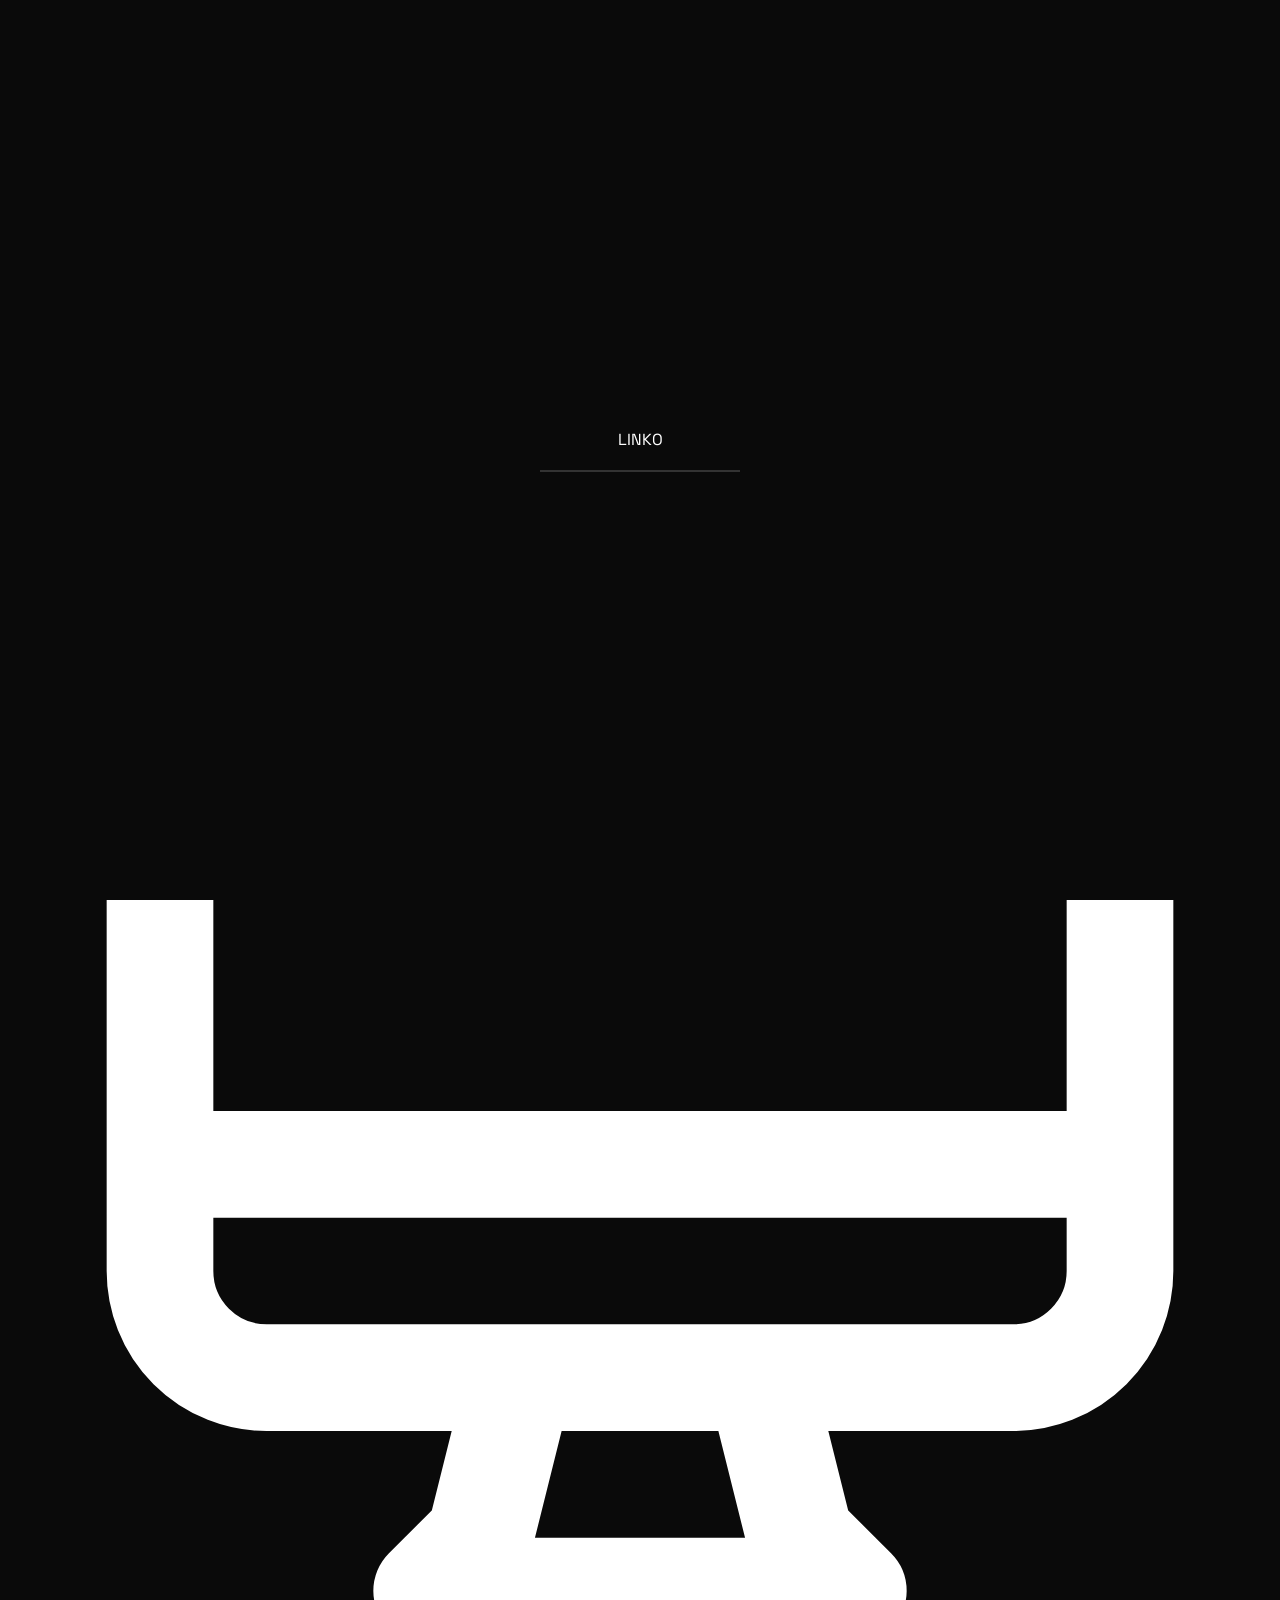
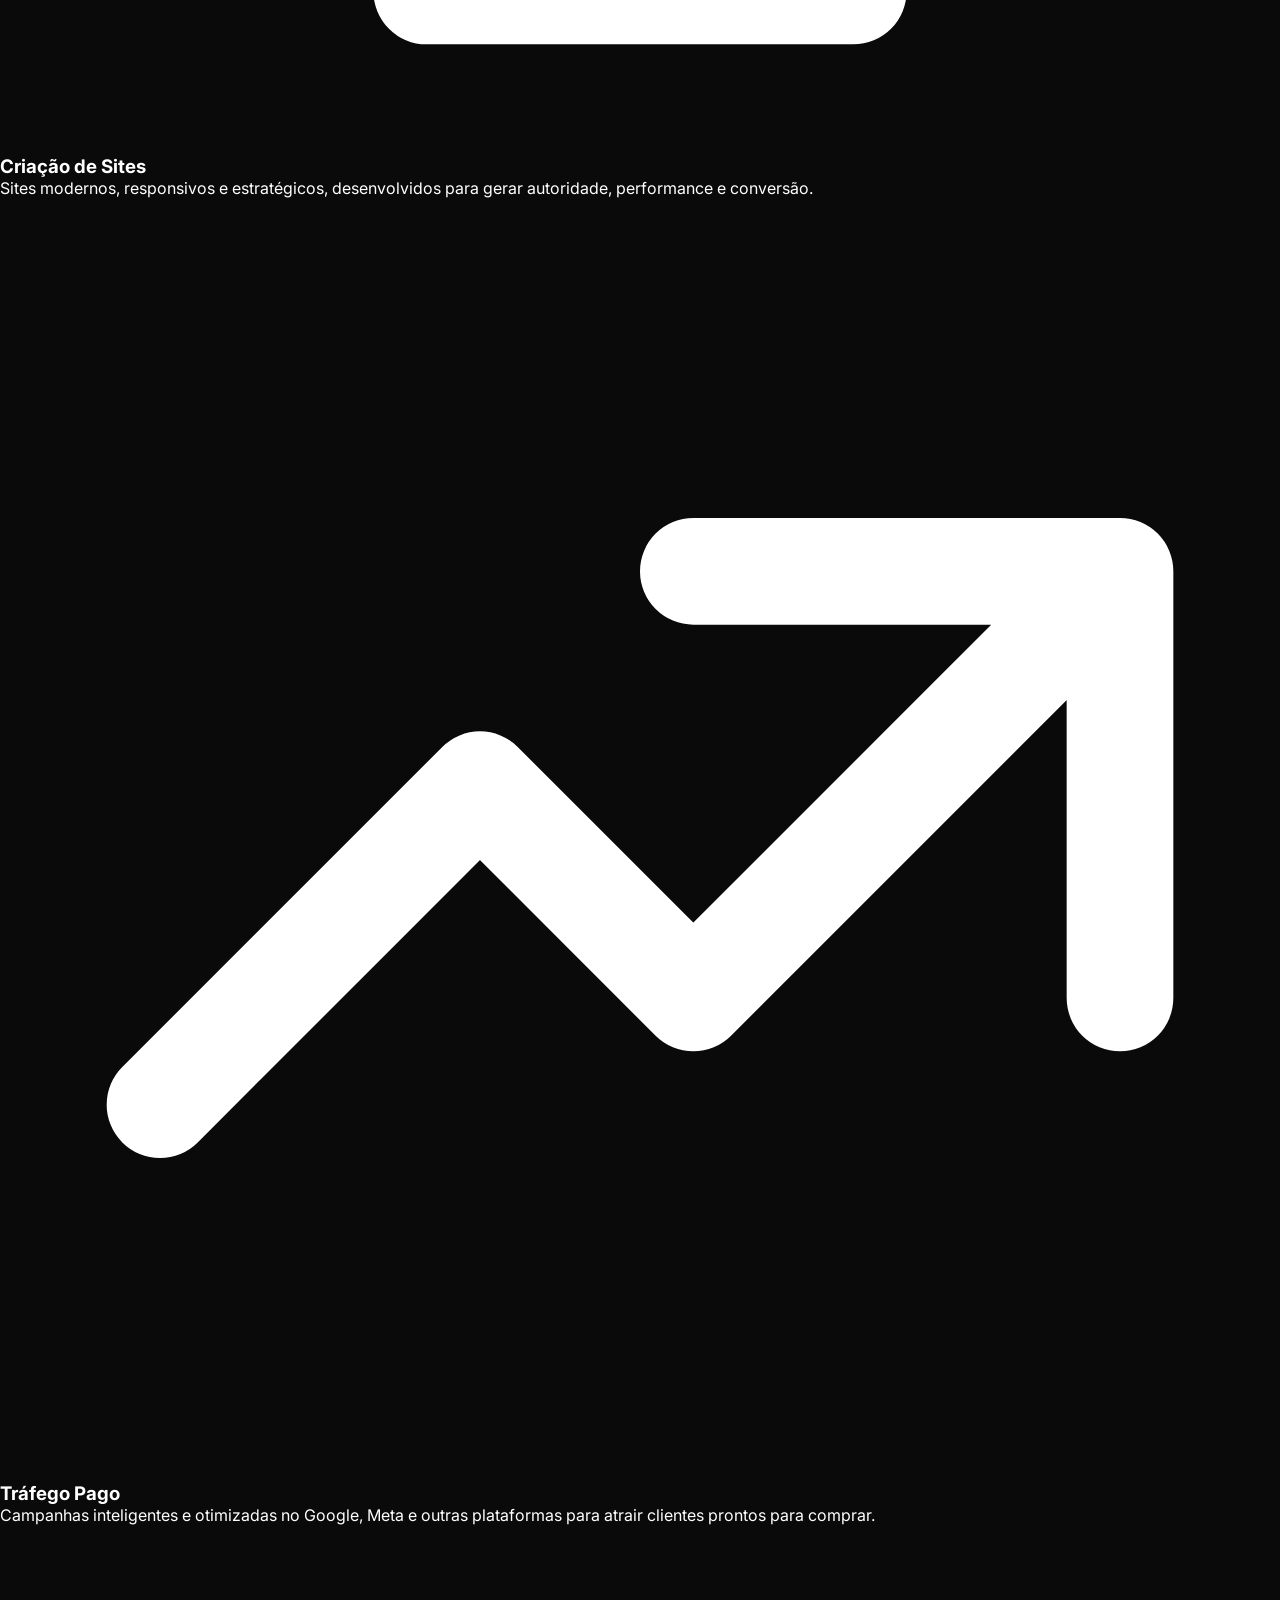
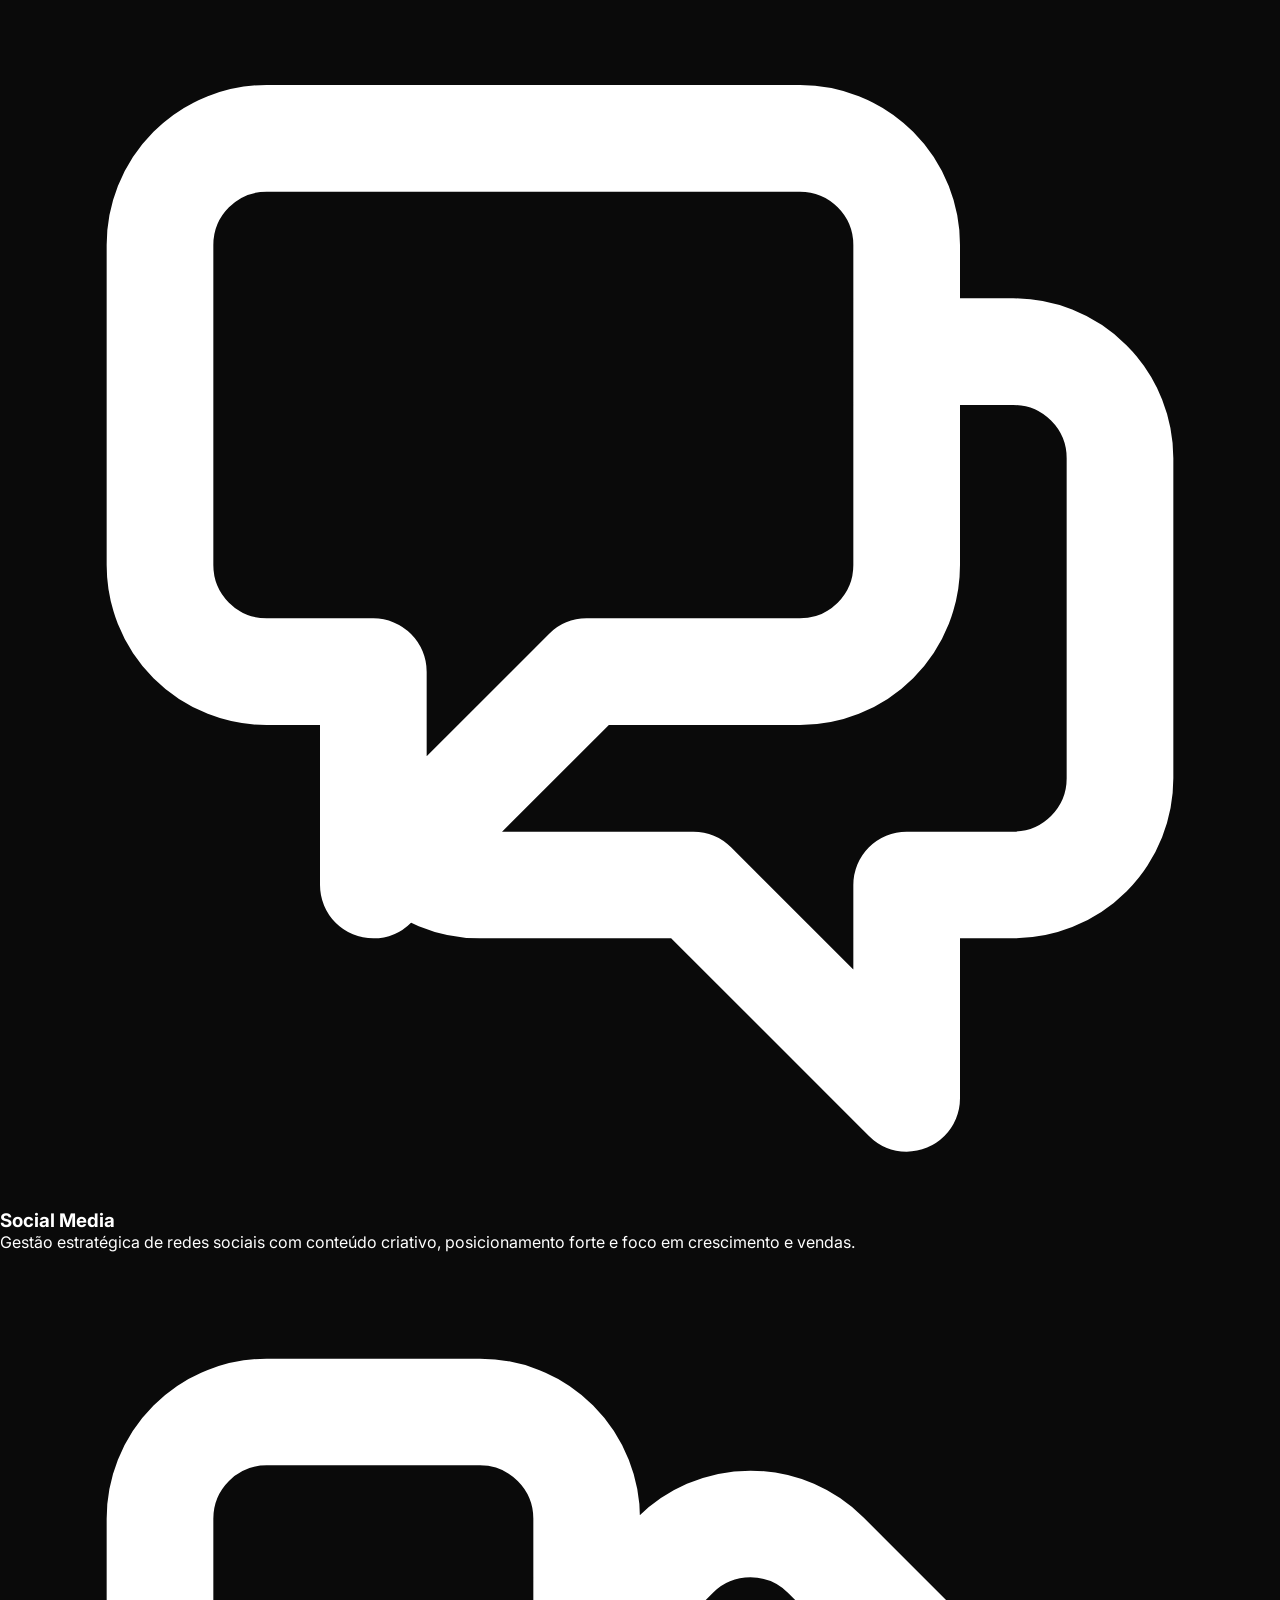
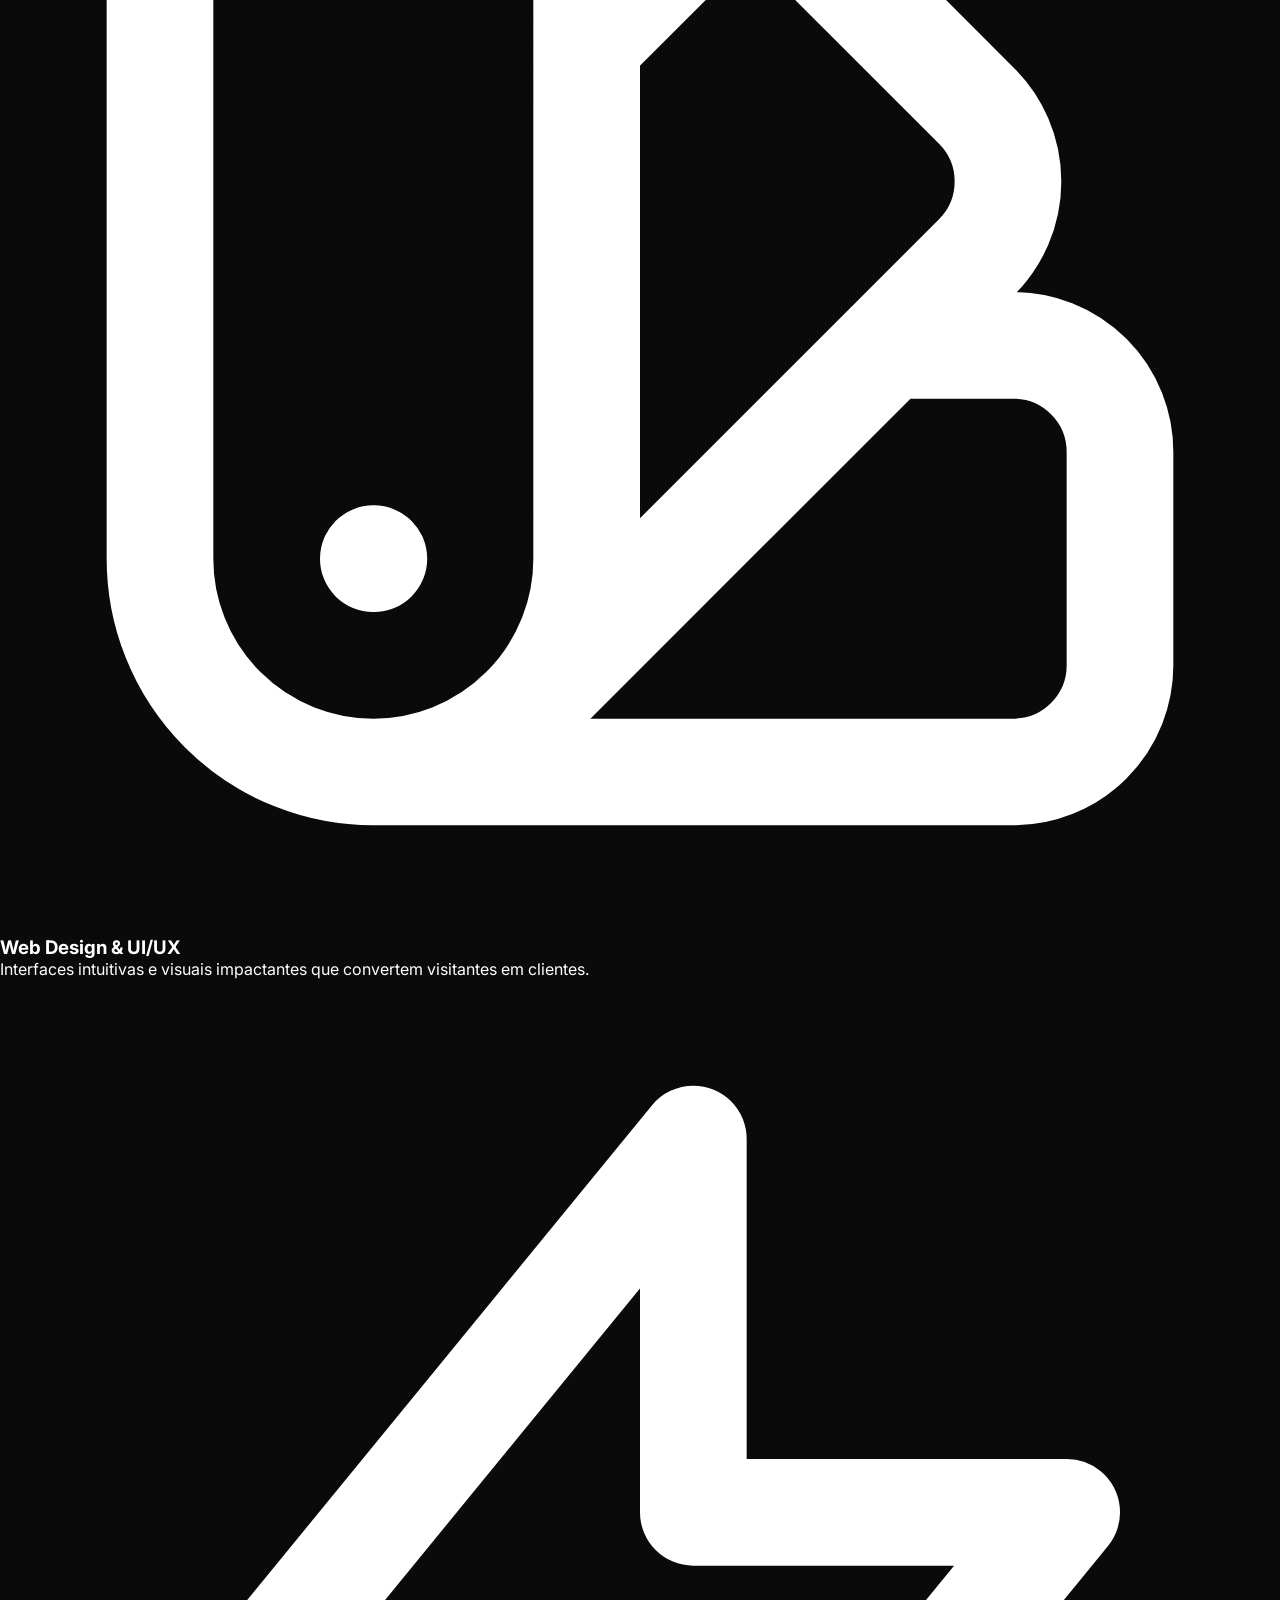
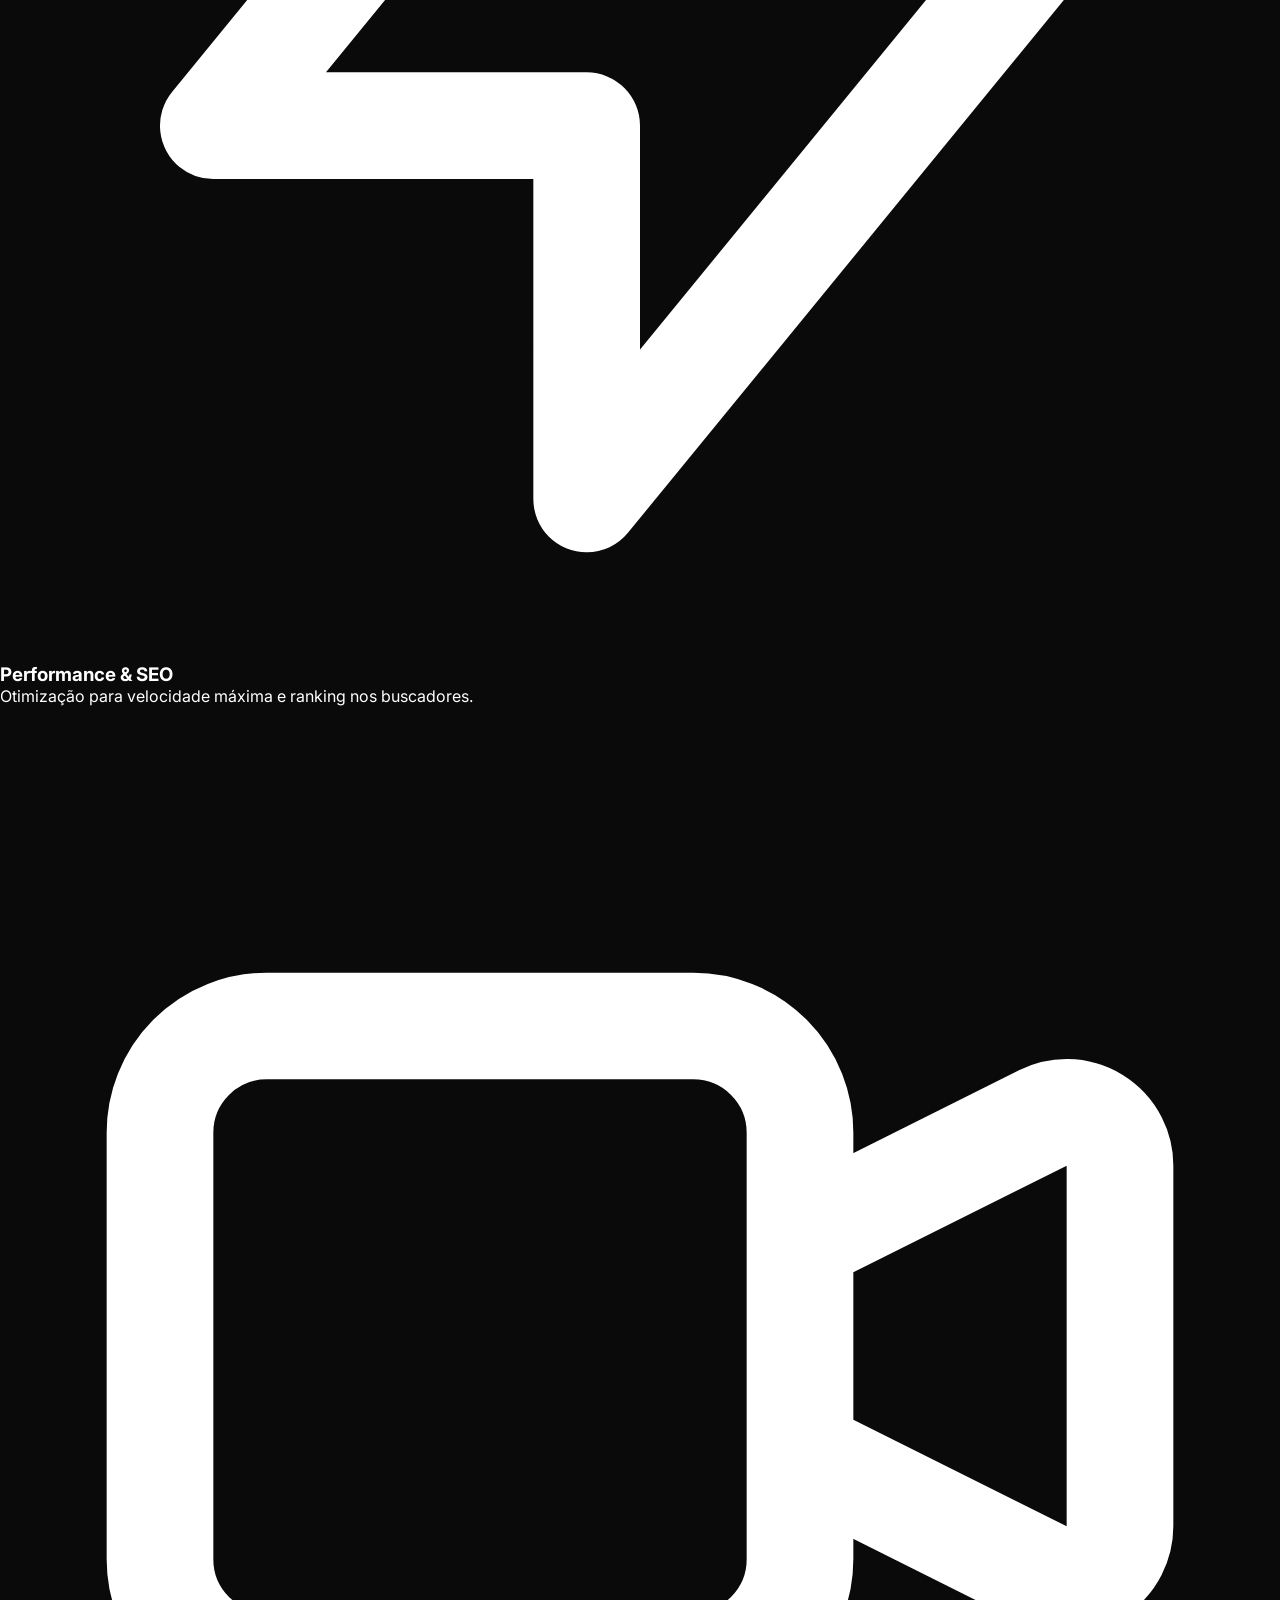
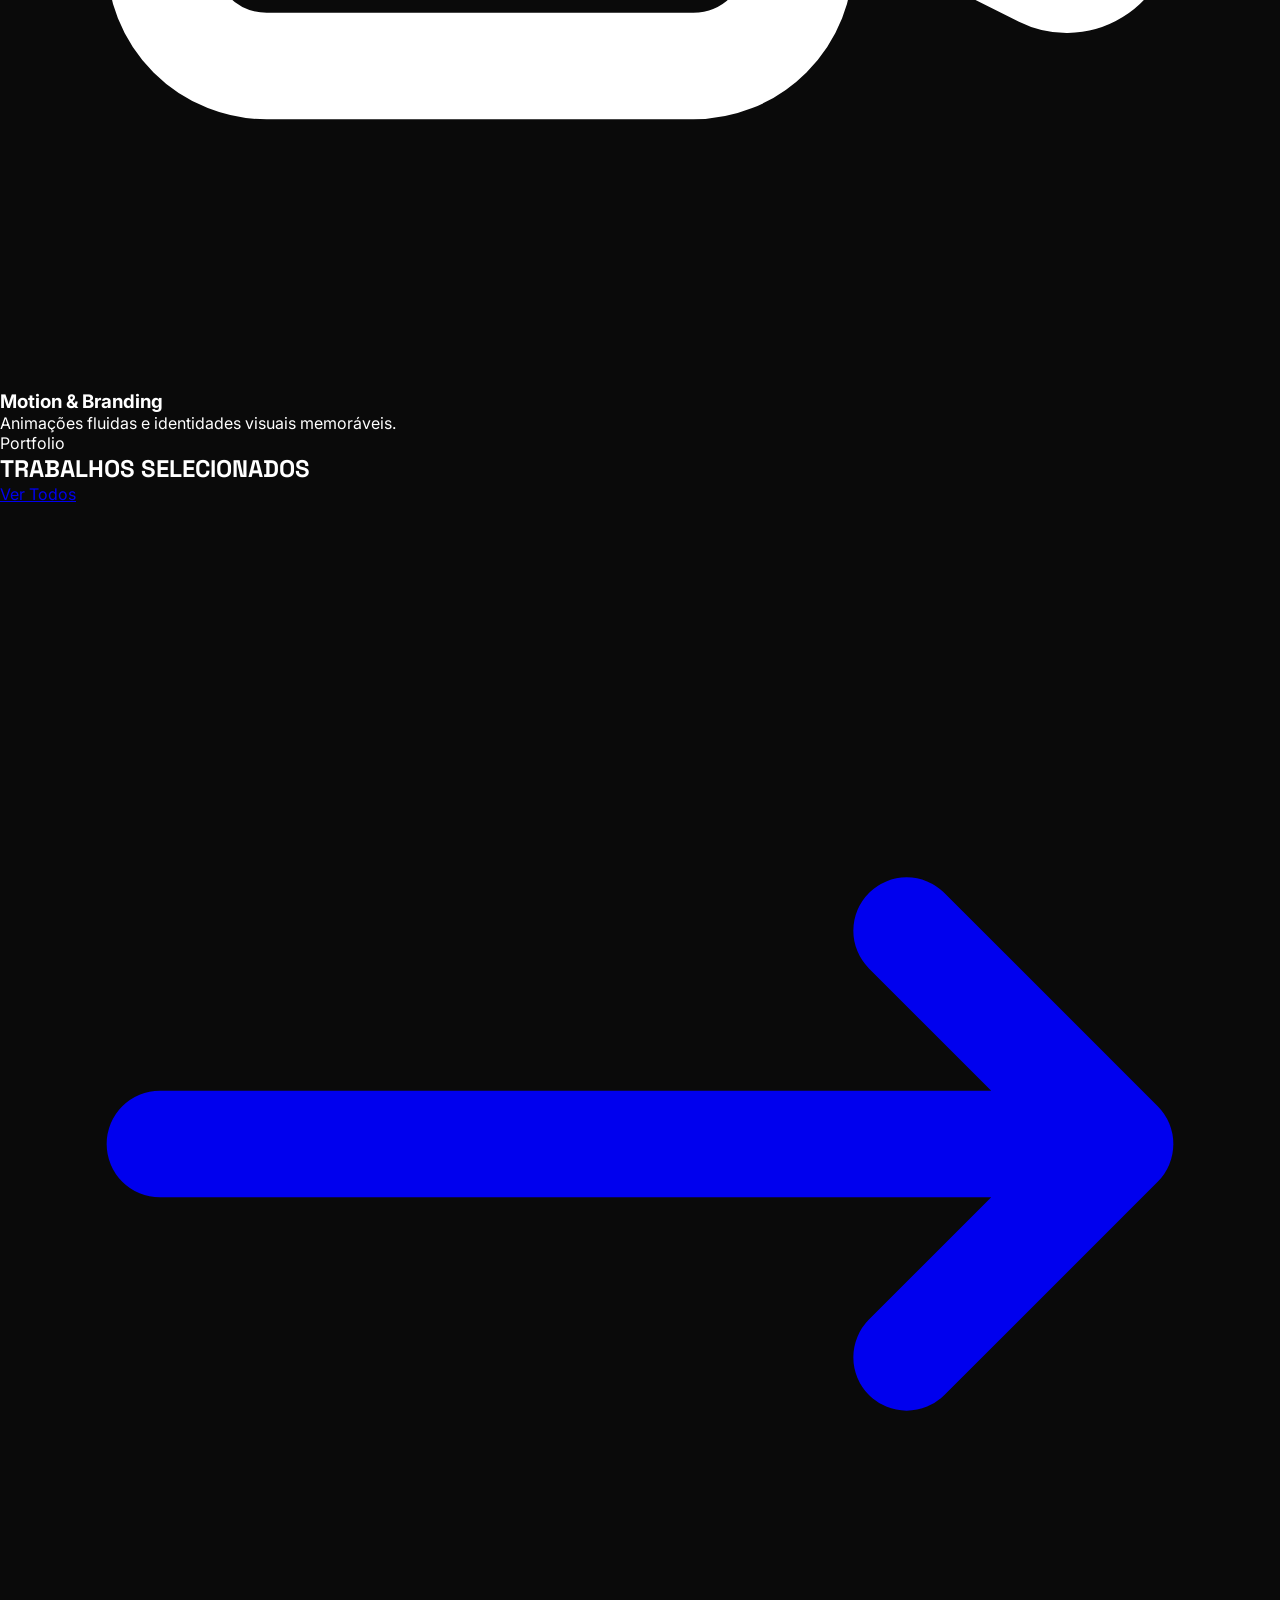
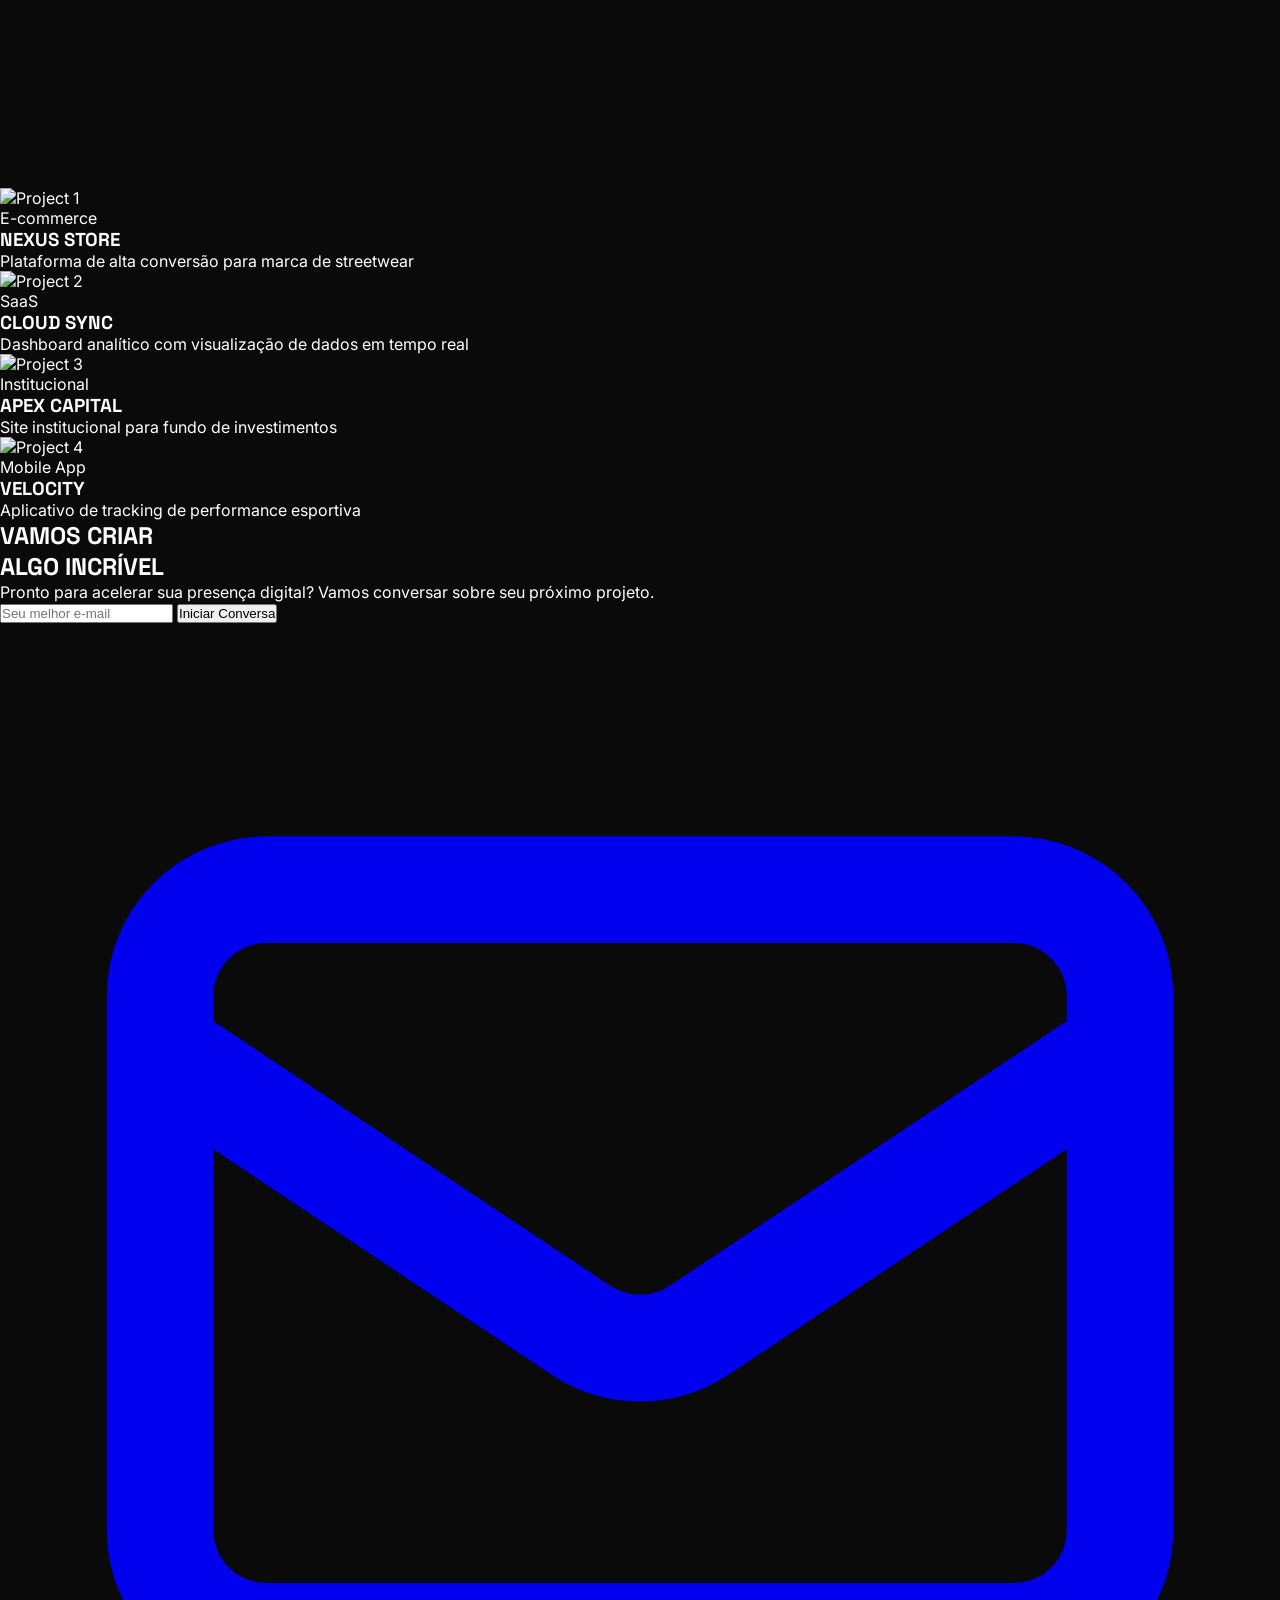
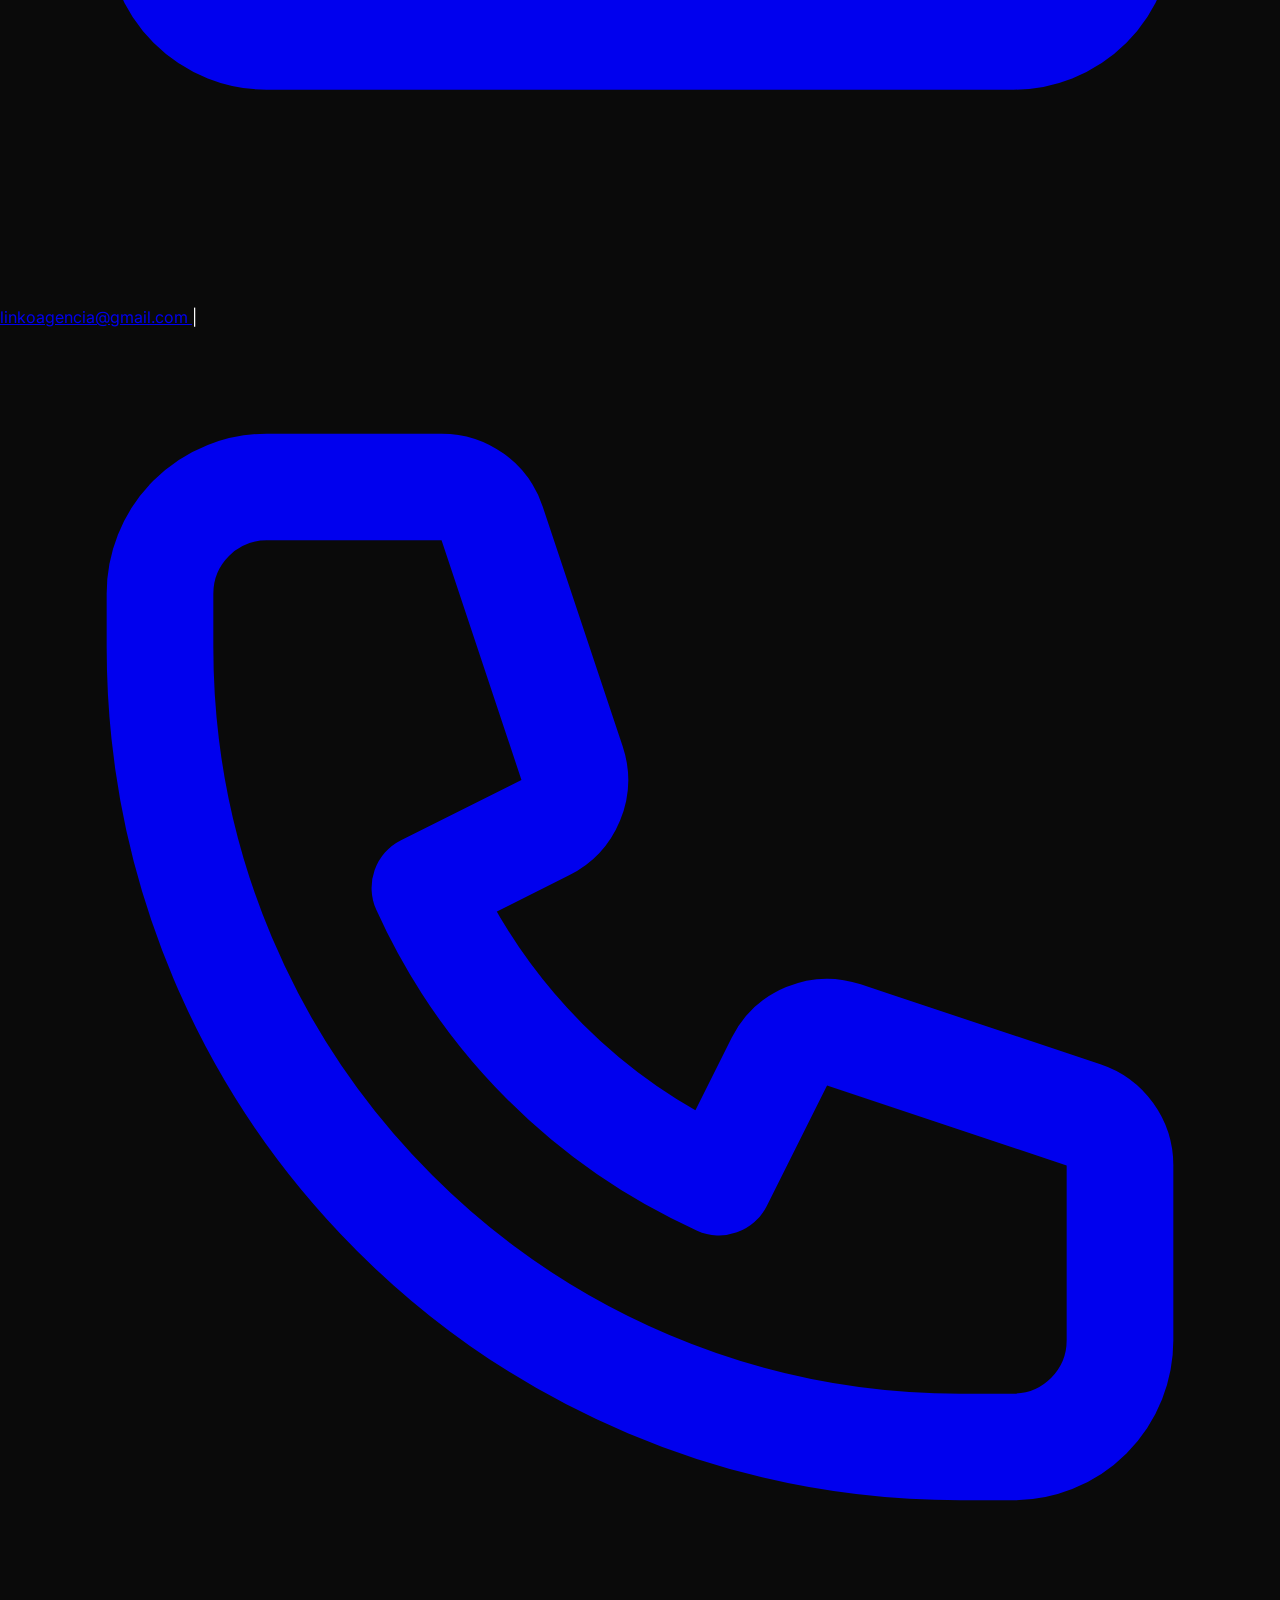
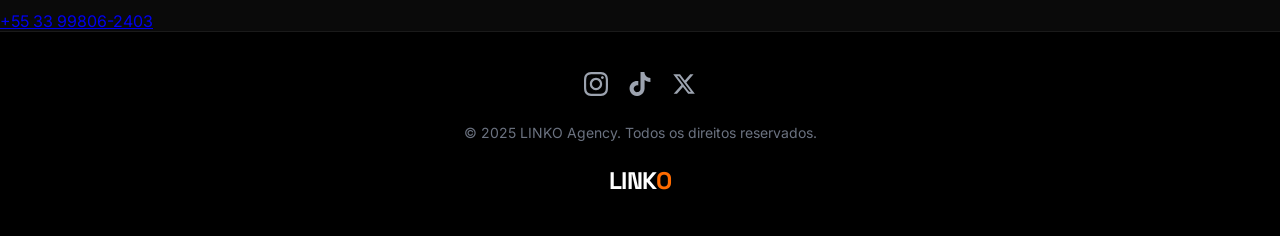
==== commit 31404608: "Update index.html" ====
--- a/index.html
+++ b/index.html
@@ -135,7 +135,7 @@
         <div class="relative z-10 text-center px-4 md:px-6 max-w-6xl mx-auto py-20">
             <div class="mb-4 overflow-hidden">
                 <p class="text-[#FF6B00] font-medium tracking-[0.3em] uppercase text-xs md:text-sm reveal-text" id="hero-subtitle" data-i18n="hero_subtitle">
-                    Agência Digital
+                    Linko Agência
                 </p>
             </div>
             
@@ -433,3 +433,4 @@
     <script src="https://cdnjs.cloudflare.com/ajax/libs/gsap/3.12.2/ScrollToPlugin.min.js"></script>
 </body>
 </html>
+
--- a/assets/css/style.css
+++ b/assets/css/style.css
@@ -0,0 +1,600 @@
+:root {
+    --color-primary: #FF6B00;
+    --color-secondary: #FF3D00;
+    --color-dark: #0A0A0A;
+    --color-gray: #1A1A1A;
+    --header-height: 72px;
+    --header-height-mobile: 64px;
+}
+
+* {
+    margin: 0;
+    padding: 0;
+    box-sizing: border-box;
+}
+
+html {
+    scroll-behavior: smooth;
+}
+
+body {
+    font-family: 'Inter', sans-serif;
+    background-color: var(--color-dark);
+    color: white;
+    overflow-x: hidden;
+    /* Padding para compensar header fixo */
+    padding-top: var(--header-height);
+}
+
+/* Mobile: ajuste do padding */
+@media (max-width: 768px) {
+    body {
+        padding-top: var(--header-height-mobile);
+    }
+}
+
+.font-display {
+    font-family: 'Space Grotesk', sans-serif;
+}
+
+/* ========================================
+   HEADER / NAVIGATION - FIXO SIMPLES
+   ======================================== */
+.main-header {
+    position: fixed;
+    top: 0;
+    left: 0;
+    width: 100%;
+    height: var(--header-height);
+    background: rgba(10, 10, 10, 0.95);
+    backdrop-filter: blur(10px);
+    -webkit-backdrop-filter: blur(10px);
+    z-index: 1000;
+    border-bottom: 1px solid rgba(255, 255, 255, 0.05);
+}
+
+@media (max-width: 768px) {
+    .main-header {
+        height: var(--header-height-mobile);
+    }
+}
+
+/* ========================================
+   CUSTOM CURSOR - DESKTOP ONLY
+   ======================================== */
+@media (min-width: 1024px) {
+    body {
+        cursor: none;
+    }
+}
+
+@media (max-width: 1023px) {
+    .cursor, .cursor-follower {
+        display: none !important;
+    }
+    body {
+        cursor: auto;
+    }
+}
+
+.cursor {
+    width: 20px;
+    height: 20px;
+    border: 2px solid var(--color-primary);
+    border-radius: 50%;
+    position: fixed;
+    pointer-events: none;
+    z-index: 9999;
+    transition: transform 0.1s;
+    mix-blend-mode: difference;
+}
+
+.cursor-follower {
+    width: 40px;
+    height: 40px;
+    background: rgba(255, 107, 0, 0.1);
+    border-radius: 50%;
+    position: fixed;
+    pointer-events: none;
+    z-index: 9998;
+    transition: transform 0.3s ease;
+}
+
+/* ========================================
+   GRAIN EFFECT
+   ======================================== */
+.grain {
+    position: fixed;
+    top: 0;
+    left: 0;
+    width: 100%;
+    height: 100%;
+    pointer-events: none;
+    z-index: 9990;
+    opacity: 0.03;
+    background-image: url("data:image/svg+xml,%3Csvg viewBox='0 0 200 200' xmlns='http://www.w3.org/2000/svg'%3E%3Cfilter id='noiseFilter'%3E%3CfeTurbulence type='fractalNoise' baseFrequency='0.65' numOctaves='3' stitchTiles='stitch'/%3E%3C/filter%3E%3Crect width='100%25' height='100%25' filter='url(%23noiseFilter)'/%3E%3C/svg%3E");
+}
+
+/* ========================================
+   HERO CANVAS
+   ======================================== */
+#hero-canvas {
+    position: absolute;
+    top: 0;
+    left: 0;
+    width: 100%;
+    height: 100%;
+    z-index: 1;
+}
+
+/* ========================================
+   TEXT REVEAL ANIMATION
+   ======================================== */
+.reveal-text {
+    clip-path: polygon(0 0, 100% 0, 100% 100%, 0% 100%);
+}
+
+.char {
+    display: inline-block;
+    transform: translateY(100%);
+    opacity: 0;
+}
+
+/* ========================================
+   SPEED LINES
+   ======================================== */
+.speed-line {
+    position: absolute;
+    background: linear-gradient(90deg, transparent, var(--color-primary), transparent);
+    height: 1px;
+    opacity: 0;
+}
+
+/* ========================================
+   GLITCH EFFECT
+   ======================================== */
+.glitch {
+    position: relative;
+}
+
+.glitch::before,
+.glitch::after {
+    content: attr(data-text);
+    position: absolute;
+    top: 0;
+    left: 0;
+    width: 100%;
+    height: 100%;
+}
+
+.glitch::before {
+    left: 2px;
+    text-shadow: -2px 0 #ff00c1;
+    clip: rect(44px, 450px, 56px, 0);
+    animation: glitch-anim 5s infinite linear alternate-reverse;
+}
+
+.glitch::after {
+    left: -2px;
+    text-shadow: -2px 0 #00fff9;
+    clip: rect(44px, 450px, 56px, 0);
+    animation: glitch-anim2 5s infinite linear alternate-reverse;
+}
+
+@keyframes glitch-anim {
+    0% { clip: rect(31px, 9999px, 94px, 0); }
+    20% { clip: rect(58px, 9999px, 14px, 0); }
+    40% { clip: rect(11px, 9999px, 78px, 0); }
+    60% { clip: rect(82px, 9999px, 35px, 0); }
+    80% { clip: rect(43px, 9999px, 91px, 0); }
+    100% { clip: rect(65px, 9999px, 12px, 0); }
+}
+
+@keyframes glitch-anim2 {
+    0% { clip: rect(65px, 9999px, 99px, 0); }
+    20% { clip: rect(12px, 9999px, 54px, 0); }
+    40% { clip: rect(88px, 9999px, 12px, 0); }
+    60% { clip: rect(33px, 9999px, 76px, 0); }
+    80% { clip: rect(55px, 9999px, 44px, 0); }
+    100% { clip: rect(21px, 9999px, 88px, 0); }
+}
+
+/* ========================================
+   MARQUEE
+   ======================================== */
+.marquee-container {
+    overflow: hidden;
+    white-space: nowrap;
+}
+
+.marquee-content {
+    display: inline-block;
+    animation: marquee 20s linear infinite;
+}
+
+@keyframes marquee {
+    0% { transform: translateX(0); }
+    100% { transform: translateX(-50%); }
+}
+
+/* ========================================
+   CARD HOVER EFFECTS
+   ======================================== */
+.project-card {
+    transition: all 0.5s cubic-bezier(0.4, 0, 0.2, 1);
+}
+
+.project-card:hover {
+    transform: translateY(-10px) scale(1.02);
+}
+
+.project-card:hover .project-overlay {
+    opacity: 1;
+}
+
+.project-card:hover img {
+    transform: scale(1.1);
+}
+
+/* ========================================
+   SERVICE CARD
+   ======================================== */
+.service-card {
+    transition: all 0.4s cubic-bezier(0.4, 0, 0.2, 1);
+}
+
+.service-card:hover {
+    transform: translateY(-8px);
+    background: rgba(255, 107, 0, 0.05);
+    border-color: rgba(255, 107, 0, 0.3);
+}
+
+.service-card:hover .service-icon {
+    background: var(--color-primary);
+    color: black;
+}
+
+/* ========================================
+   MAGNETIC BUTTON
+   ======================================== */
+.magnetic-btn {
+    position: relative;
+    display: inline-flex;
+    align-items: center;
+    justify-content: center;
+    transition: transform 0.3s cubic-bezier(0.4, 0, 0.2, 1);
+}
+
+/* ========================================
+   STATS COUNTER
+   ======================================== */
+.stat-number {
+    font-variant-numeric: tabular-nums;
+}
+
+/* ========================================
+   SCROLLBAR
+   ======================================== */
+::-webkit-scrollbar {
+    width: 8px;
+}
+
+::-webkit-scrollbar-track {
+    background: var(--color-dark);
+}
+
+::-webkit-scrollbar-thumb {
+    background: var(--color-primary);
+    border-radius: 4px;
+}
+
+/* ========================================
+   NAVIGATION LINKS
+   ======================================== */
+.nav-link {
+    position: relative;
+    overflow: hidden;
+}
+
+.nav-link::after {
+    content: '';
+    position: absolute;
+    bottom: 0;
+    left: 0;
+    width: 100%;
+    height: 2px;
+    background: var(--color-primary);
+    transform: translateX(-100%);
+    transition: transform 0.3s ease;
+}
+
+.nav-link:hover::after {
+    transform: translateX(0);
+}
+
+/* ========================================
+   LOADING SCREEN
+   ======================================== */
+.loader {
+    position: fixed;
+    top: 0;
+    left: 0;
+    width: 100%;
+    height: 100%;
+    background: var(--color-dark);
+    z-index: 10000;
+    display: flex;
+    align-items: center;
+    justify-content: center;
+    flex-direction: column;
+}
+
+.loader-bar {
+    width: 200px;
+    height: 2px;
+    background: #333;
+    margin-top: 20px;
+    position: relative;
+    overflow: hidden;
+}
+
+.loader-progress {
+    position: absolute;
+    top: 0;
+    left: 0;
+    height: 100%;
+    background: var(--color-primary);
+    width: 0%;
+    transition: width 0.3s ease;
+}
+
+/* ========================================
+   LANGUAGE SELECTOR
+   ======================================== */
+.language-selector {
+    display: flex;
+    align-items: center;
+    gap: 8px;
+}
+
+.language-flag {
+    width: 28px;
+    height: 20px;
+    cursor: pointer;
+    border-radius: 3px;
+    overflow: hidden;
+    transition: transform 0.3s ease, box-shadow 0.3s ease;
+    border: 1px solid rgba(255,255,255,0.2);
+}
+
+.language-flag:hover {
+    transform: scale(1.15);
+    box-shadow: 0 0 10px rgba(255, 107, 0, 0.5);
+}
+
+.language-flag.active {
+    border-color: #FF6B00;
+    box-shadow: 0 0 8px rgba(255, 107, 0, 0.7);
+}
+
+.language-flag img {
+    width: 100%;
+    height: 100%;
+    object-fit: cover;
+}
+
+/* ========================================
+   WHATSAPP FLOAT BUTTON
+   ======================================== */
+.whatsapp-float {
+    position: fixed;
+    bottom: 30px;
+    right: 30px;
+    width: 60px;
+    height: 60px;
+    background: #25D366;
+    border-radius: 50%;
+    display: flex;
+    align-items: center;
+    justify-content: center;
+    z-index: 9999;
+    box-shadow: 0 4px 20px rgba(37, 211, 102, 0.4);
+    transition: all 0.3s ease;
+    animation: whatsapp-pulse 2s infinite;
+}
+
+.whatsapp-float:hover {
+    transform: scale(1.1);
+    box-shadow: 0 6px 30px rgba(37, 211, 102, 0.6);
+}
+
+.whatsapp-float svg {
+    width: 32px;
+    height: 32px;
+    fill: white;
+}
+
+@keyframes whatsapp-pulse {
+    0% {
+        box-shadow: 0 4px 20px rgba(37, 211, 102, 0.4);
+    }
+    50% {
+        box-shadow: 0 4px 30px rgba(37, 211, 102, 0.7);
+    }
+    100% {
+        box-shadow: 0 4px 20px rgba(37, 211, 102, 0.4);
+    }
+}
+
+/* ========================================
+   WHATSAPP TOOLTIP
+   ======================================== */
+.whatsapp-tooltip {
+    position: fixed;
+    bottom: 100px;
+    right: 30px;
+    background: #25D366;
+    color: white;
+    padding: 10px 16px;
+    border-radius: 8px;
+    font-size: 13px;
+    font-weight: 500;
+    z-index: 9998;
+    opacity: 0;
+    transform: translateY(10px);
+    transition: all 0.3s ease;
+    pointer-events: none;
+    white-space: nowrap;
+}
+
+.whatsapp-tooltip::after {
+    content: '';
+    position: absolute;
+    bottom: -8px;
+    right: 20px;
+    border-left: 8px solid transparent;
+    border-right: 8px solid transparent;
+    border-top: 8px solid #25D366;
+}
+
+.whatsapp-tooltip.show {
+    opacity: 1;
+    transform: translateY(0);
+}
+
+/* ========================================
+   FOOTER - LAYOUT EM COLUNA
+   ======================================== */
+.main-footer {
+    padding: 40px 24px;
+    border-top: 1px solid rgba(255, 255, 255, 0.1);
+    background: black;
+}
+
+.footer-container {
+    max-width: 1200px;
+    margin: 0 auto;
+    display: flex;
+    flex-direction: column;
+    align-items: center;
+    gap: 24px;
+}
+
+/* Ícones sociais - NO TOPO */
+.footer-social {
+    display: flex;
+    gap: 20px;
+    order: 1;
+}
+
+.footer-social a {
+    color: #9CA3AF;
+    transition: color 0.3s ease;
+}
+
+.footer-social a:hover {
+    color: var(--color-primary);
+}
+
+.footer-social svg {
+    width: 24px;
+    height: 24px;
+}
+
+/* Copyright - NO MEIO */
+.footer-copyright {
+    color: #6B7280;
+    font-size: 14px;
+    text-align: center;
+    order: 2;
+}
+
+/* Logo - EM BAIXO */
+.footer-logo {
+    font-size: 24px;
+    font-family: 'Space Grotesk', sans-serif;
+    font-weight: 700;
+    letter-spacing: -0.02em;
+    order: 3;
+}
+
+.footer-logo span {
+    color: var(--color-primary);
+}
+
+/* ========================================
+   VLIBRAS WIDGET POSITION
+   ======================================== */
+.vlibras {
+    position: fixed;
+    bottom: 100px;
+    left: 20px;
+    z-index: 9997;
+}
+
+/* ========================================
+   MOBILE RESPONSIVE
+   ======================================== */
+@media (max-width: 768px) {
+    #hero-title {
+        font-size: 3rem !important;
+    }
+    
+    .stat-number {
+        font-size: 2.5rem !important;
+    }
+    
+    .whatsapp-float {
+        width: 50px;
+        height: 50px;
+        bottom: 20px;
+        right: 20px;
+    }
+    
+    .whatsapp-float svg {
+        width: 26px;
+        height: 26px;
+    }
+    
+    .whatsapp-tooltip {
+        right: 20px;
+        font-size: 11px;
+        padding: 8px 12px;
+    }
+    
+    .vlibras {
+        bottom: 85px;
+        left: 15px;
+    }
+    
+    .main-footer {
+        padding: 32px 16px;
+    }
+    
+    .footer-social svg {
+        width: 22px;
+        height: 22px;
+    }
+    
+    .footer-copyright {
+        font-size: 12px;
+    }
+    
+    .footer-logo {
+        font-size: 20px;
+    }
+}
+
+@media (max-width: 640px) {
+    #hero-title {
+        font-size: 2.5rem !important;
+    }
+    
+    #hero-subtitle {
+        font-size: 0.7rem !important;
+    }
+    
+    #hero-desc {
+        font-size: 0.9rem !important;
+    }
+}
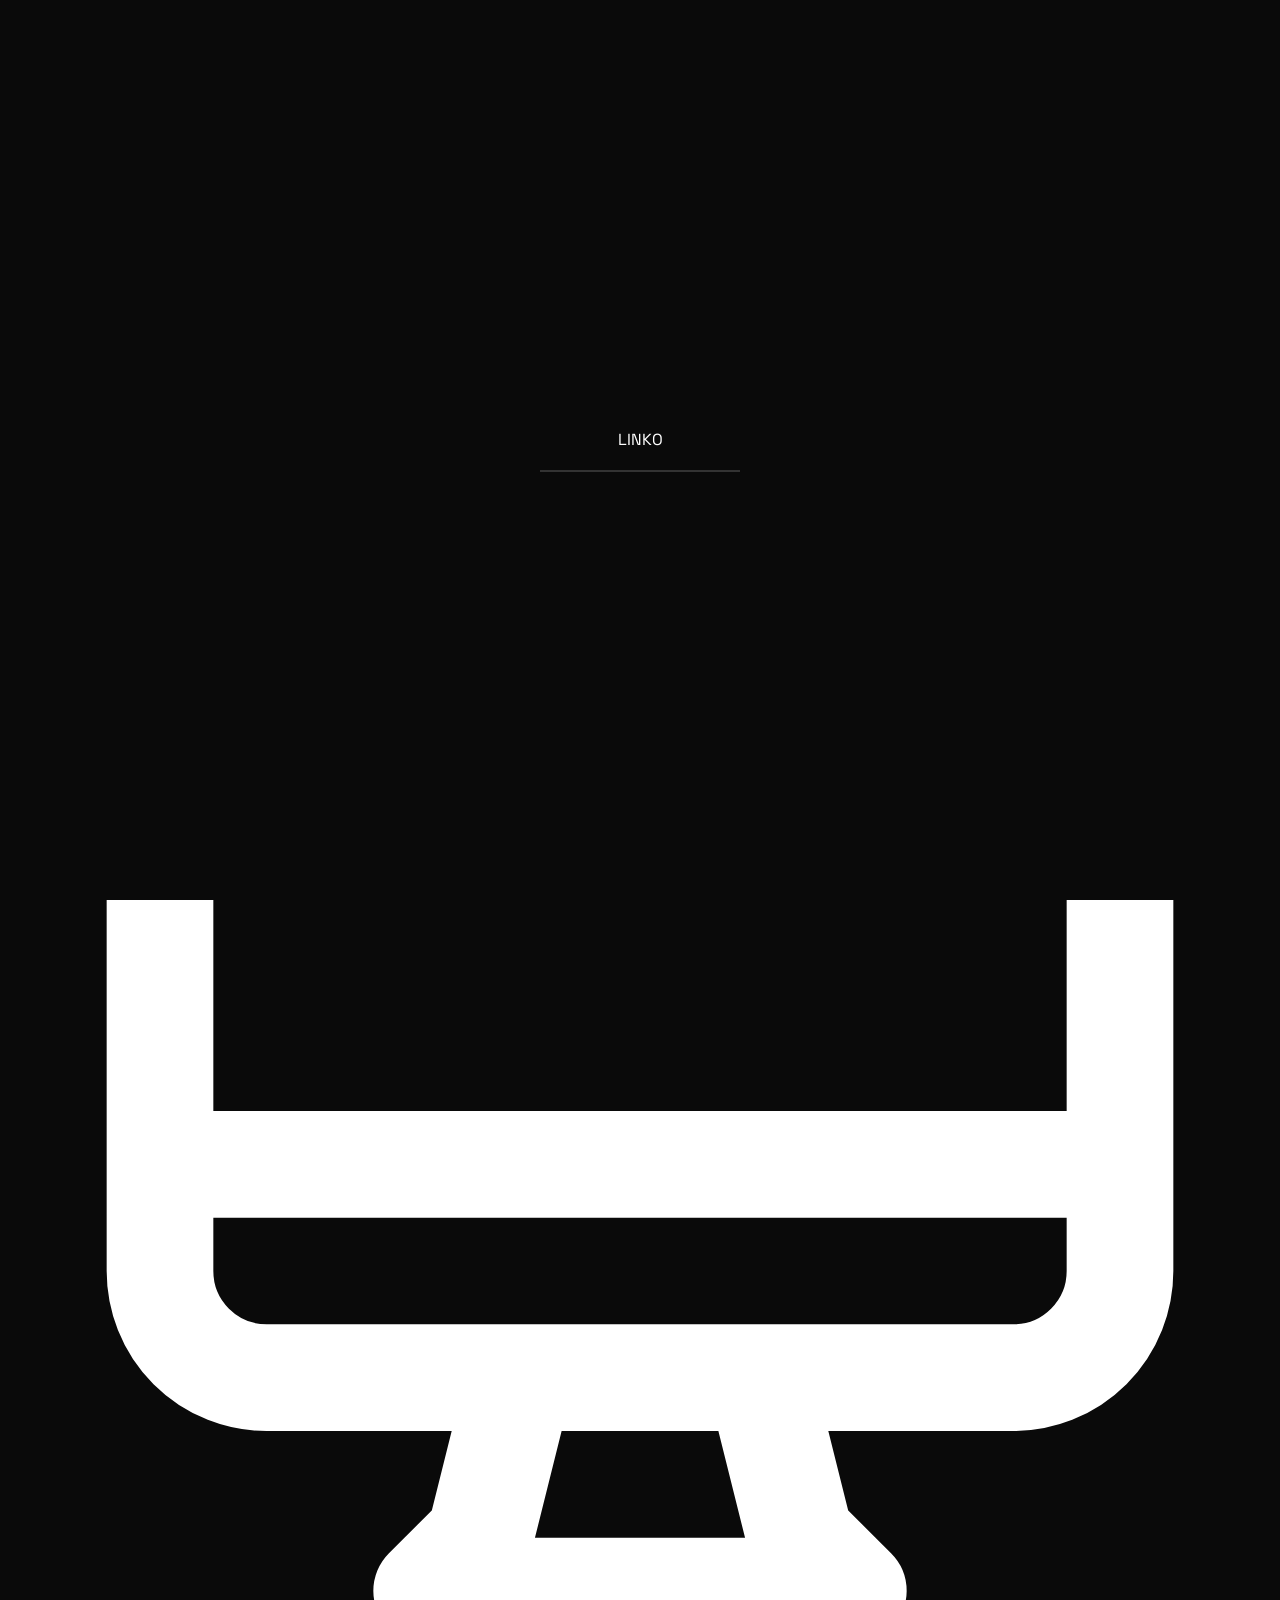
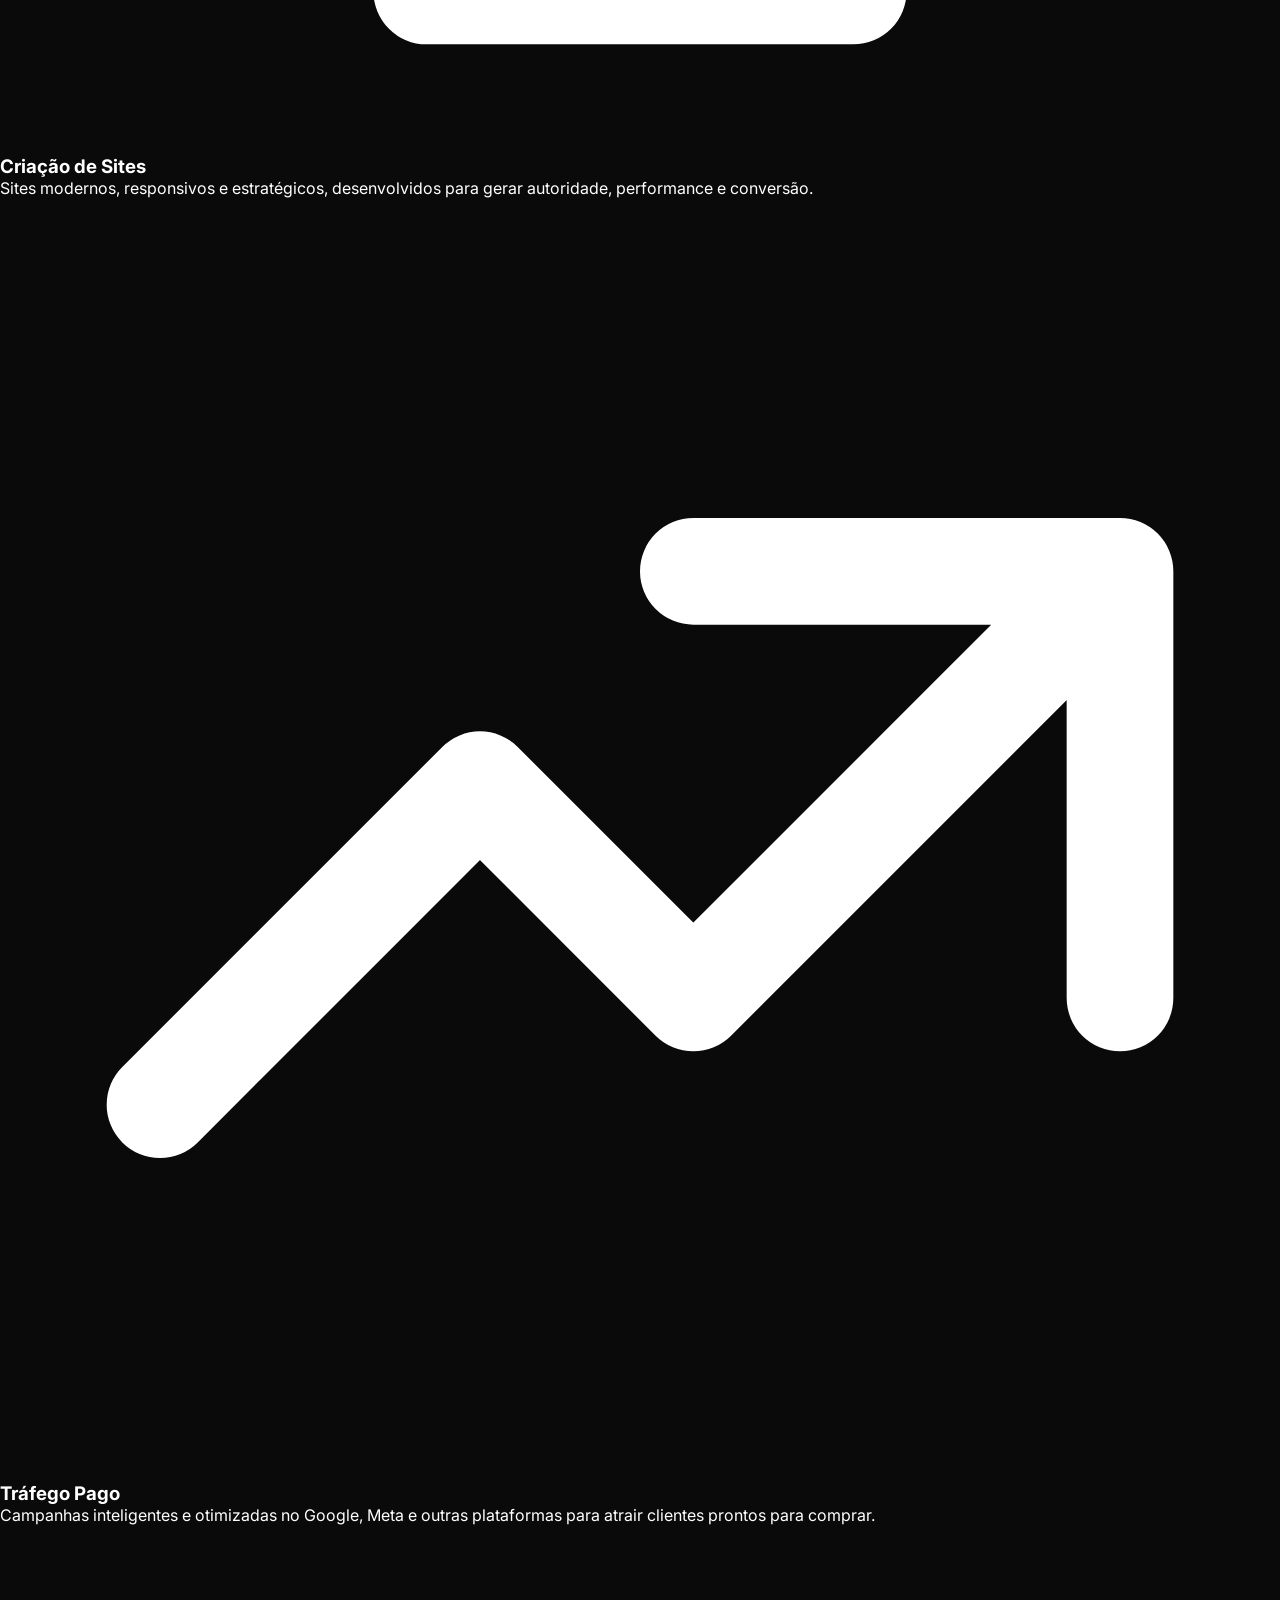
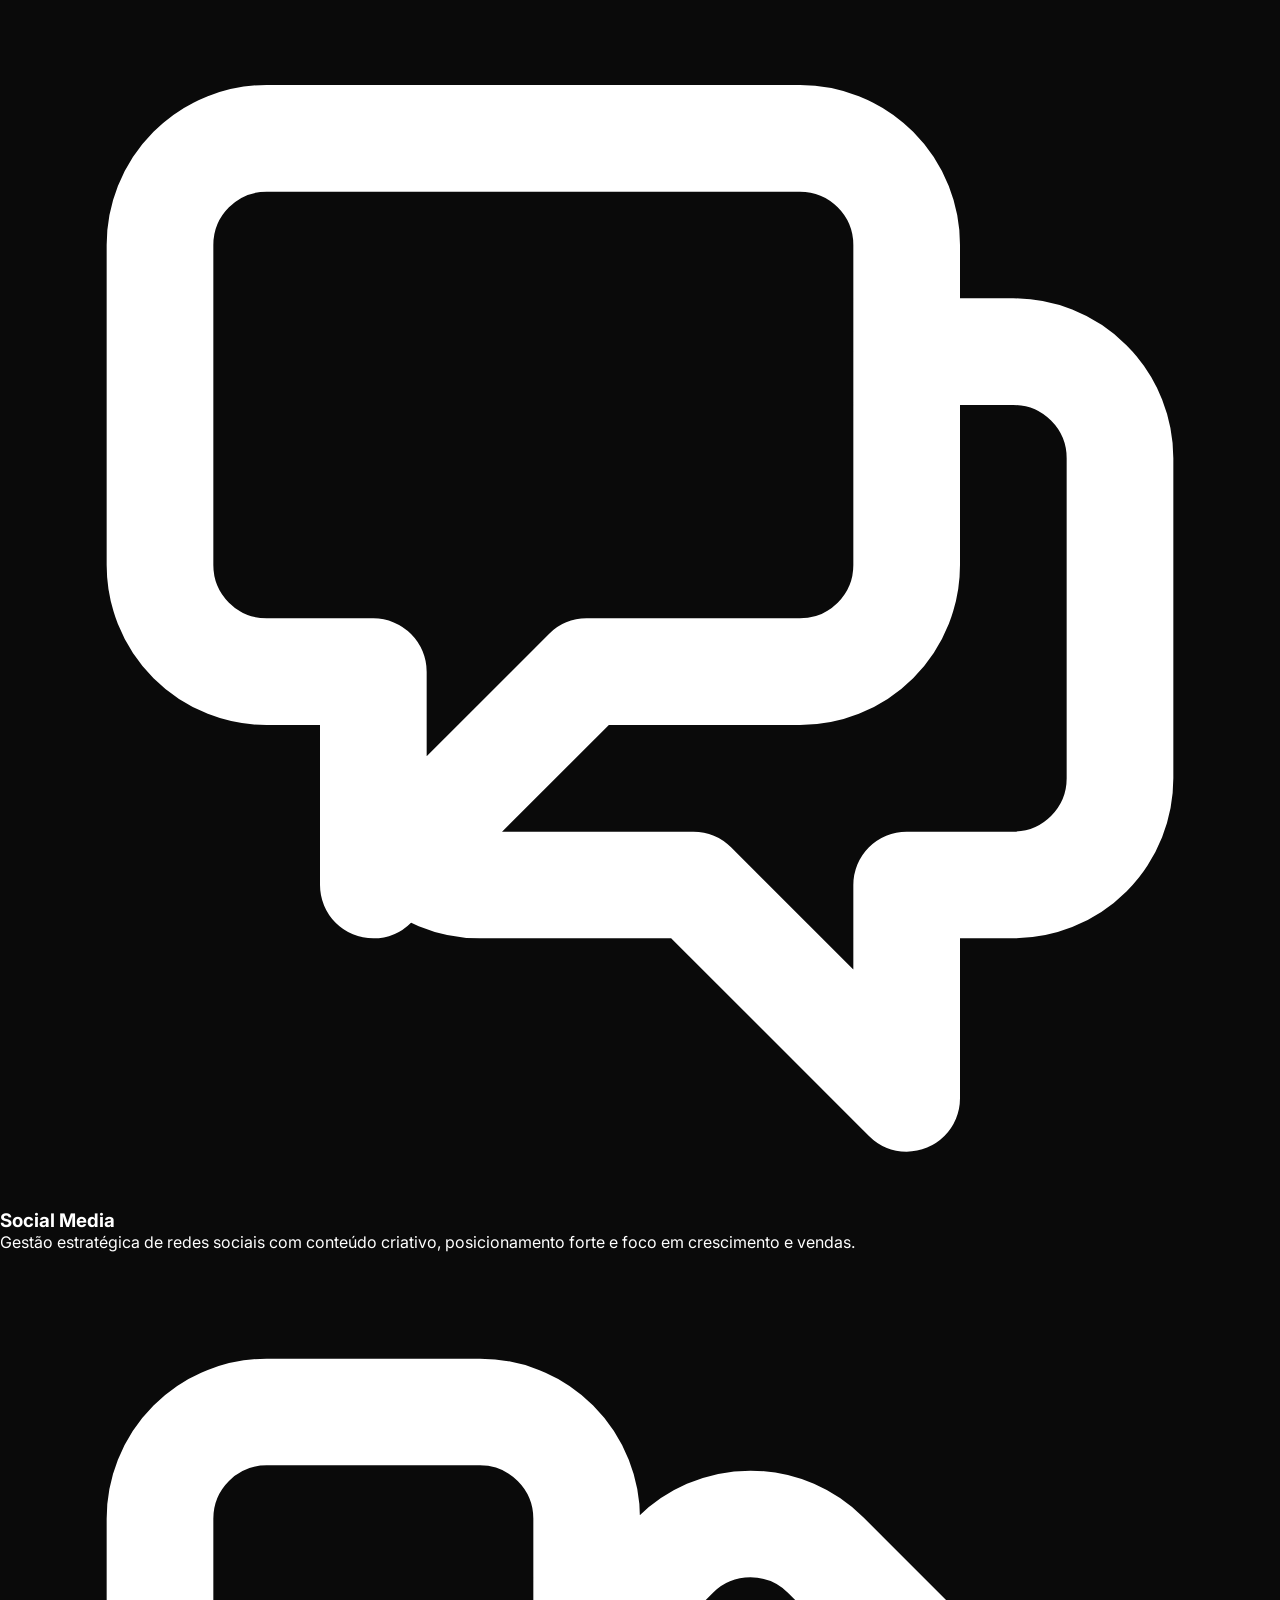
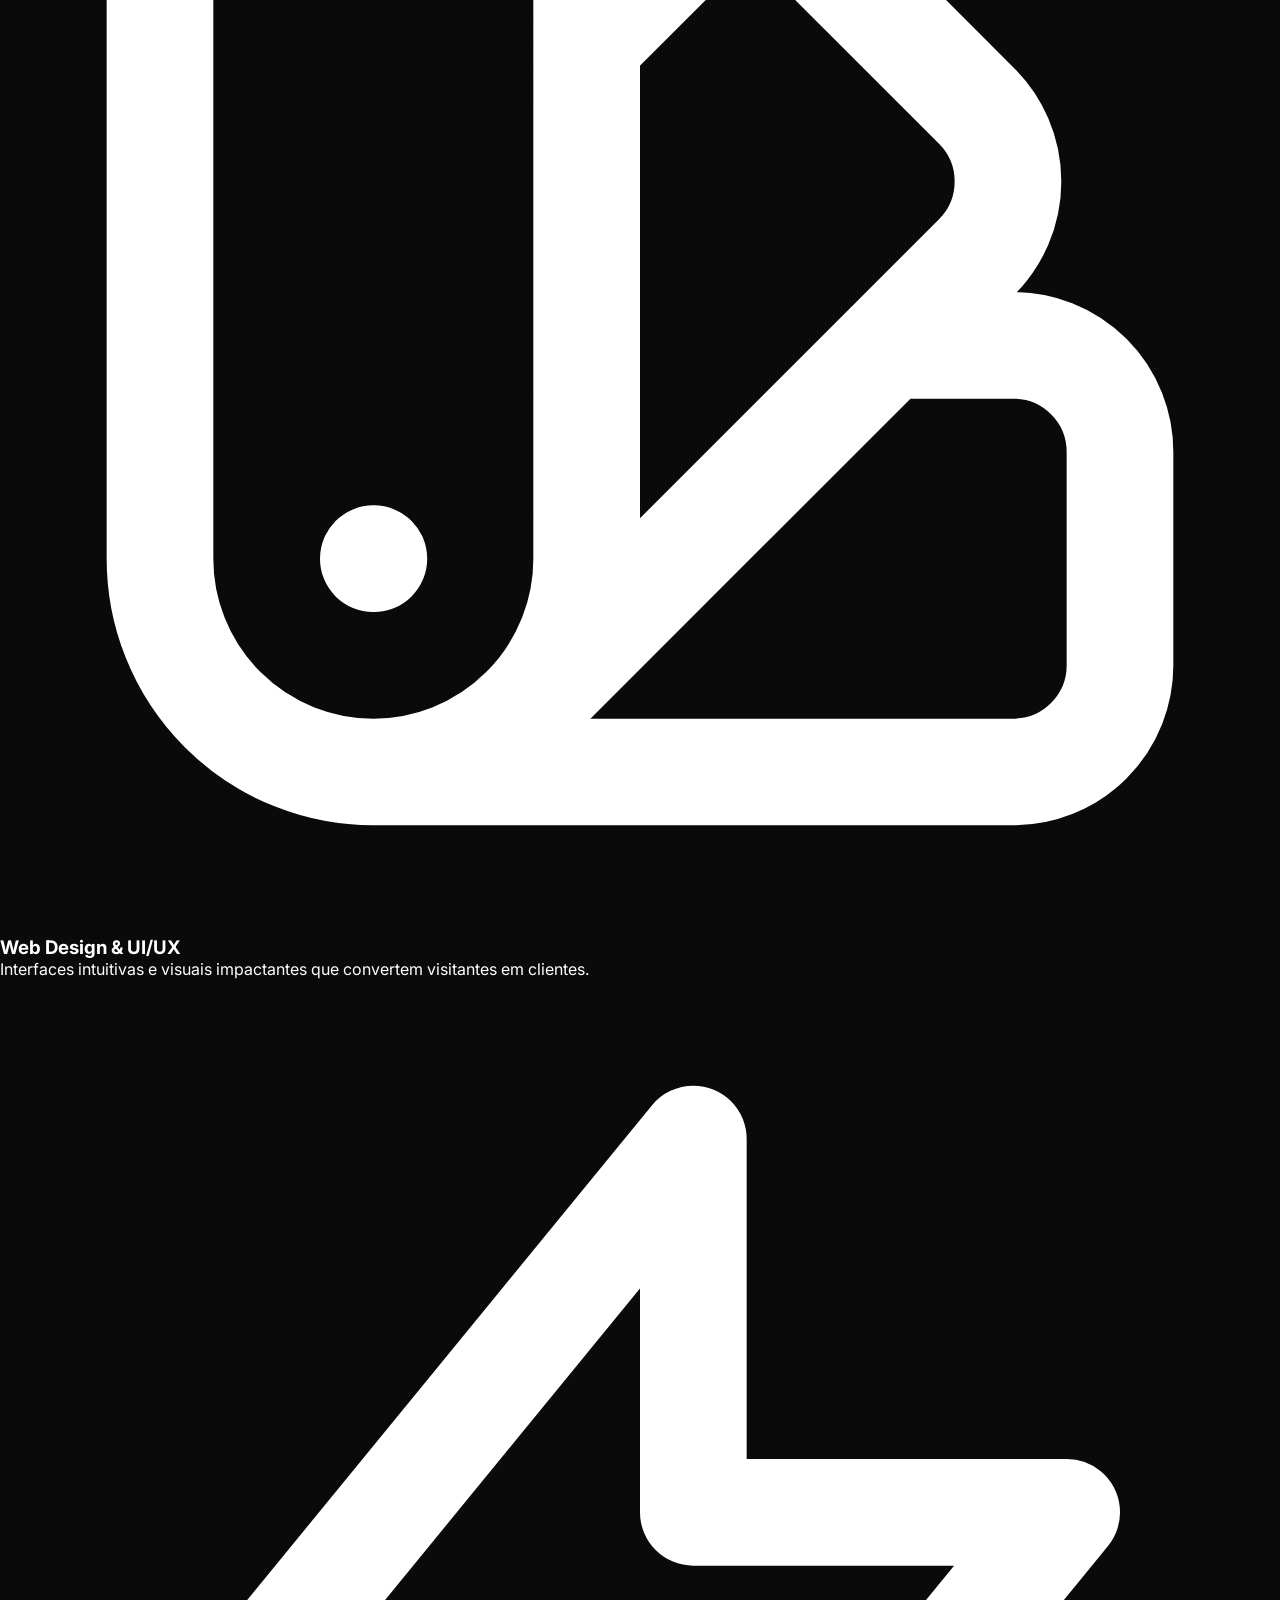
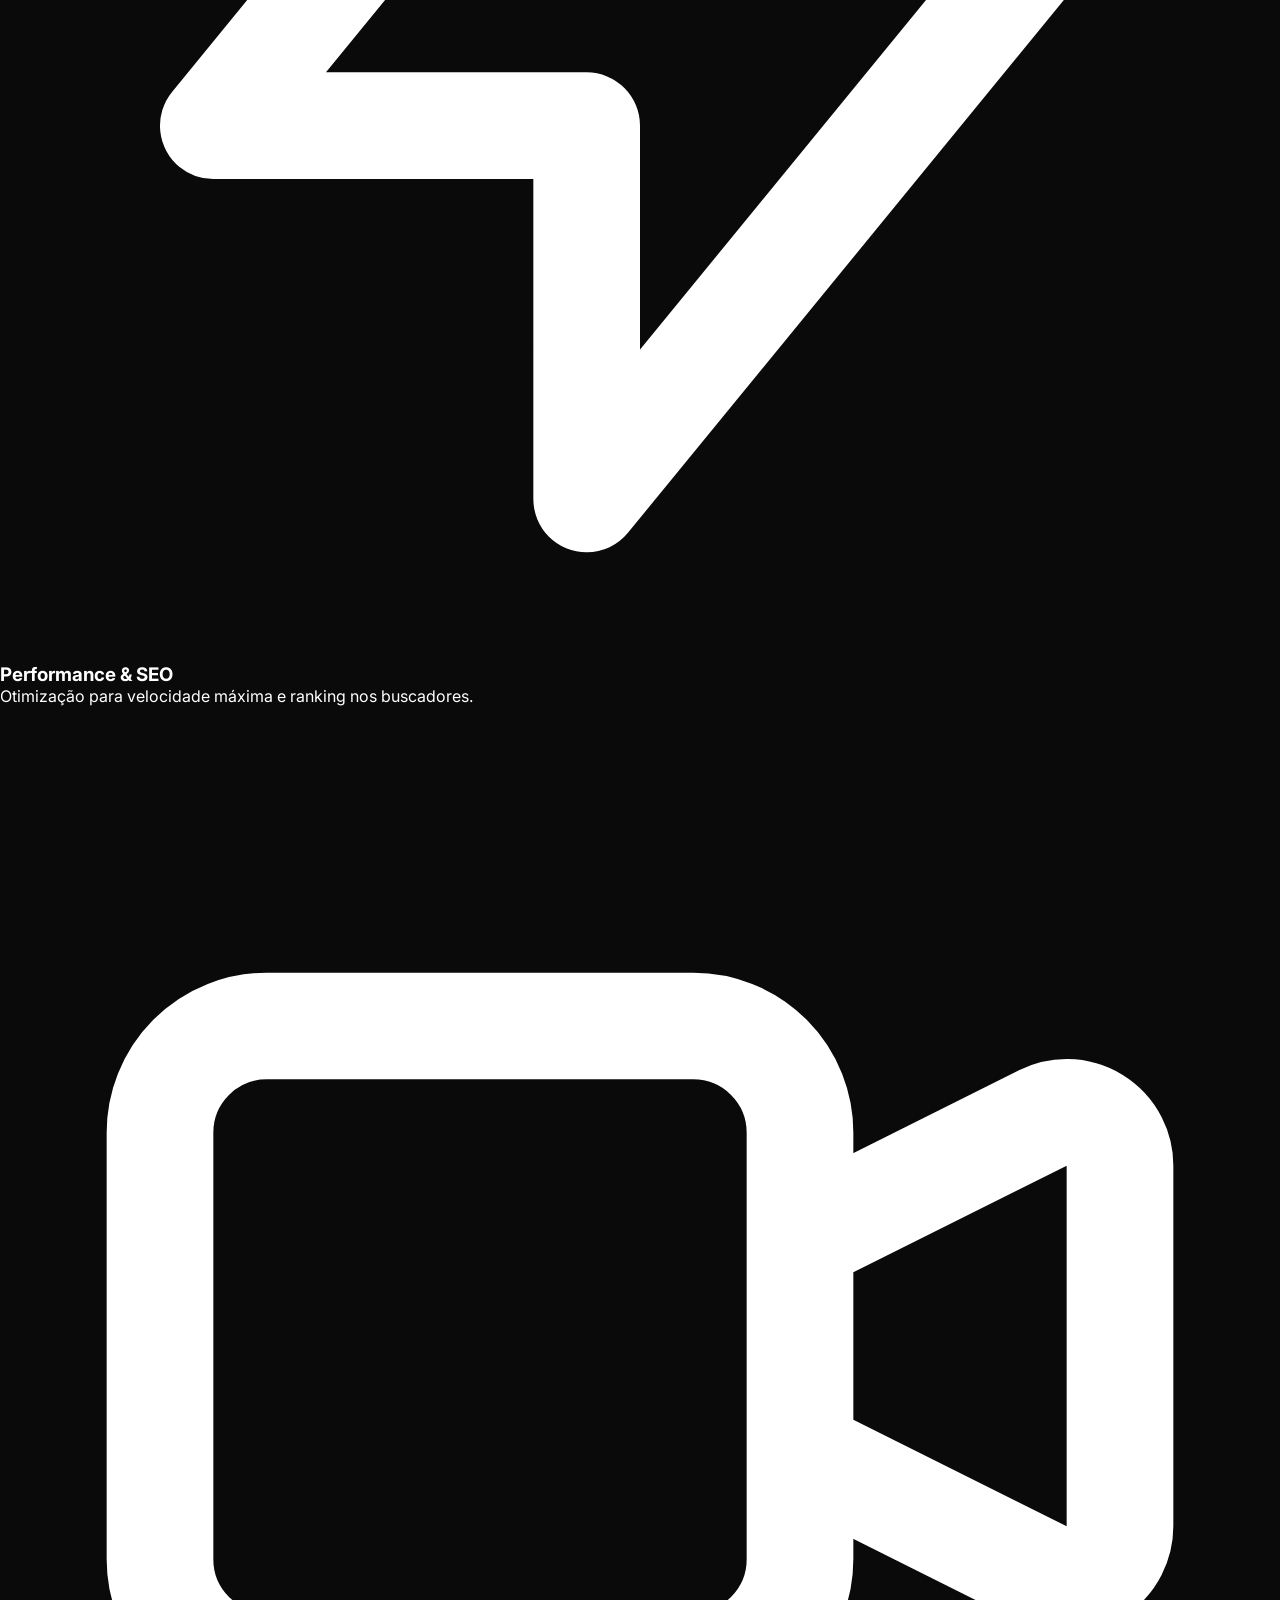
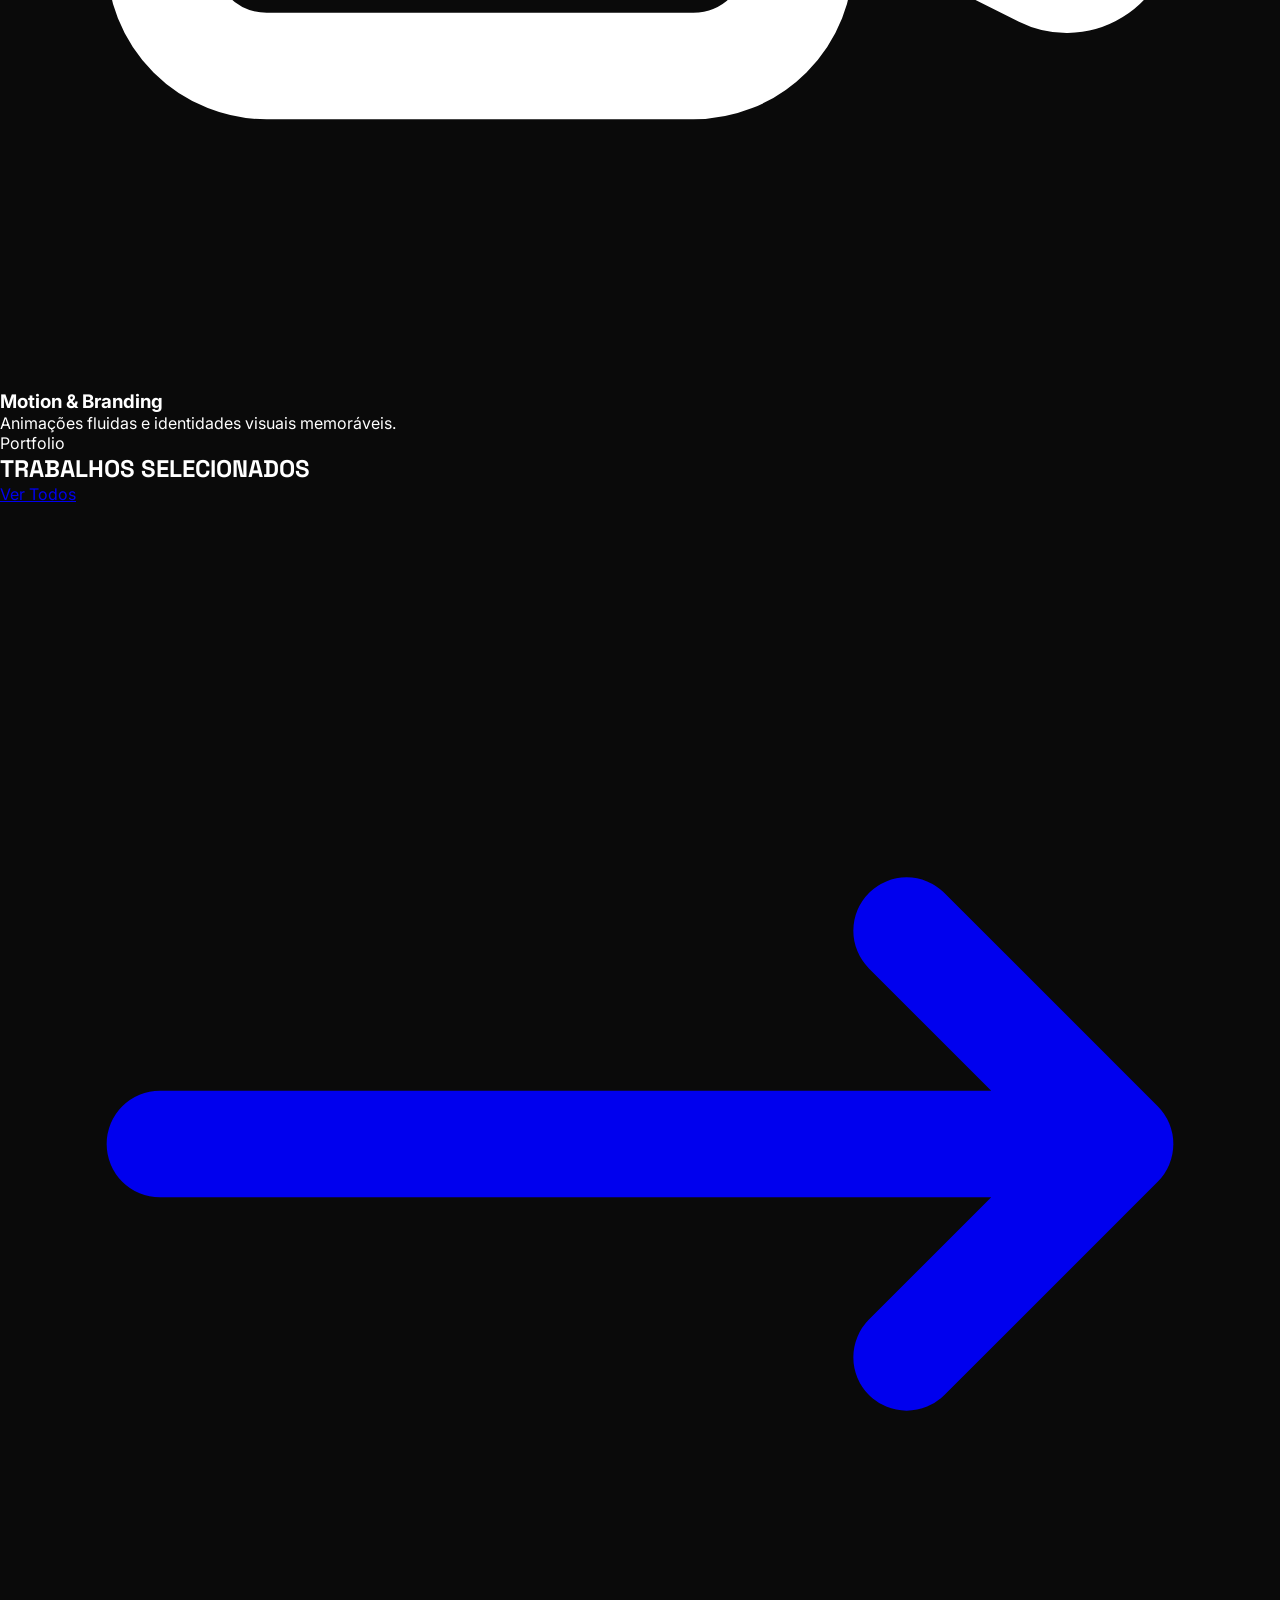
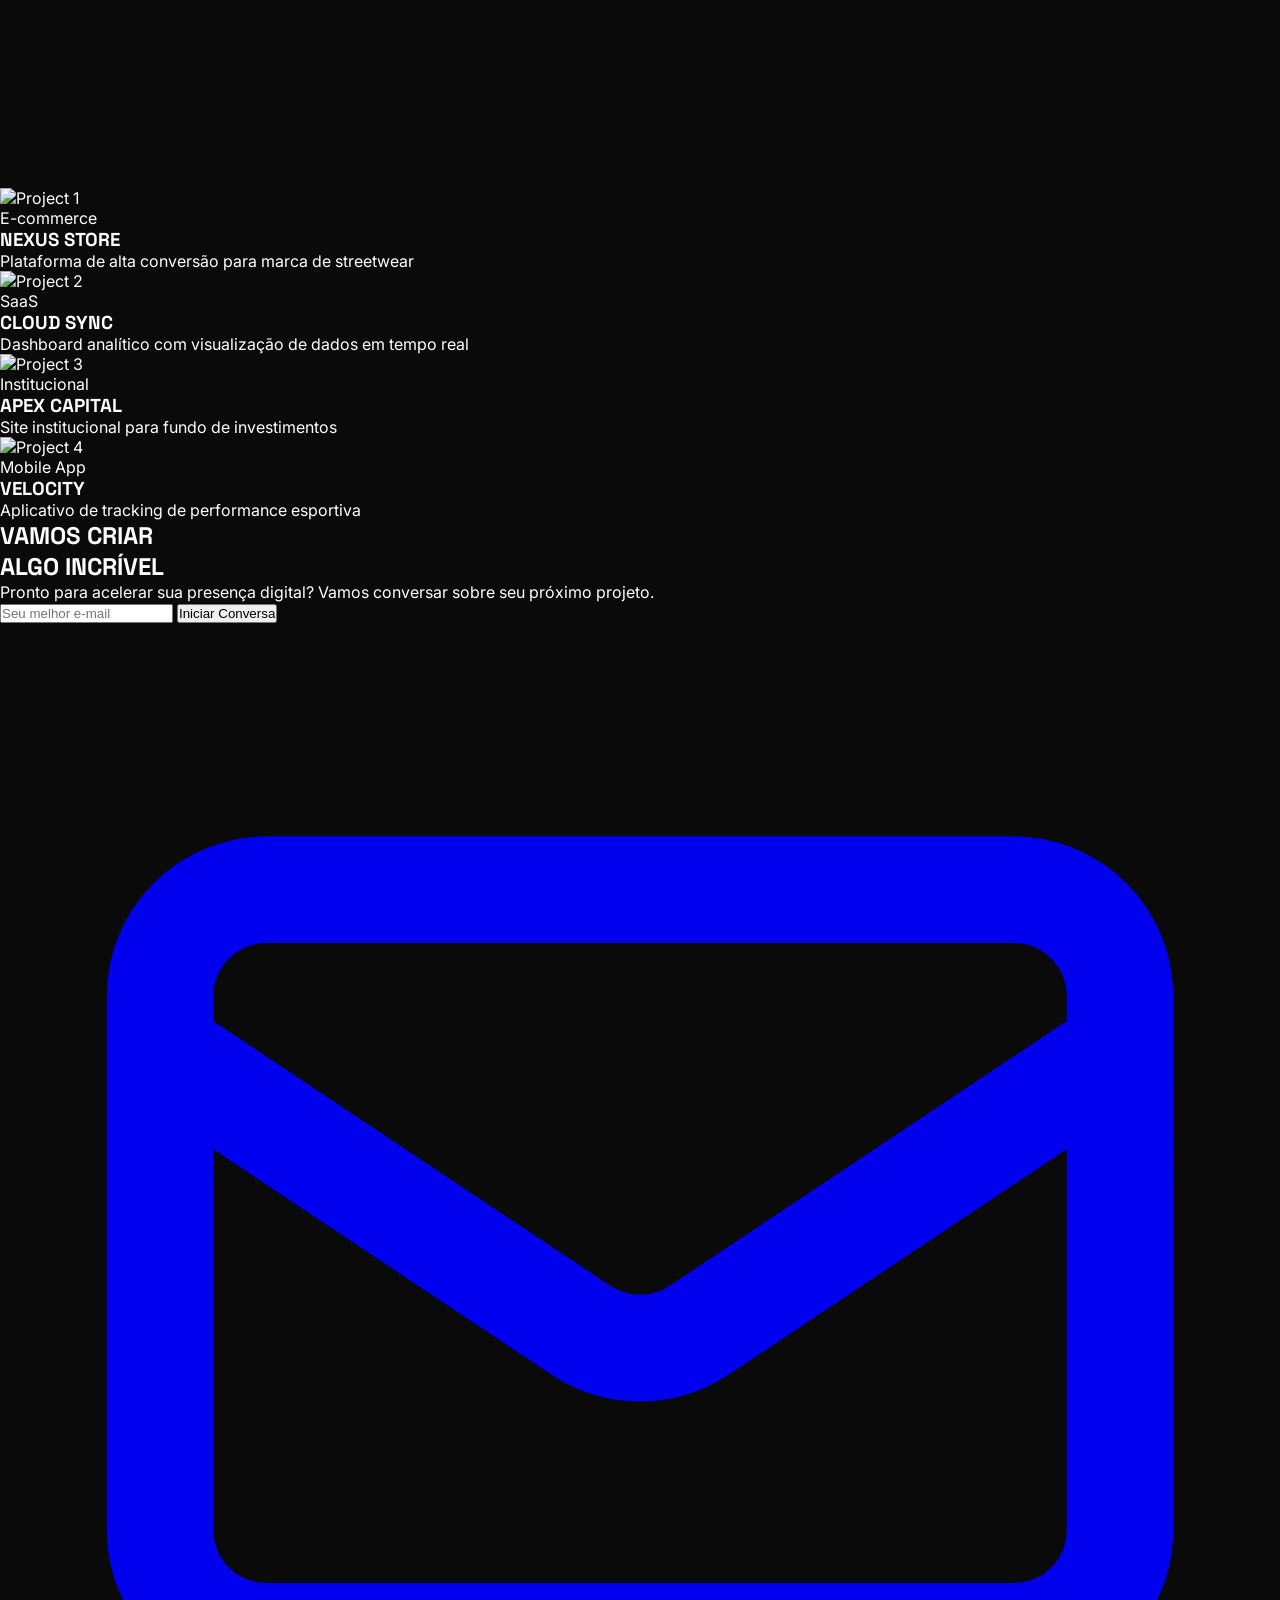
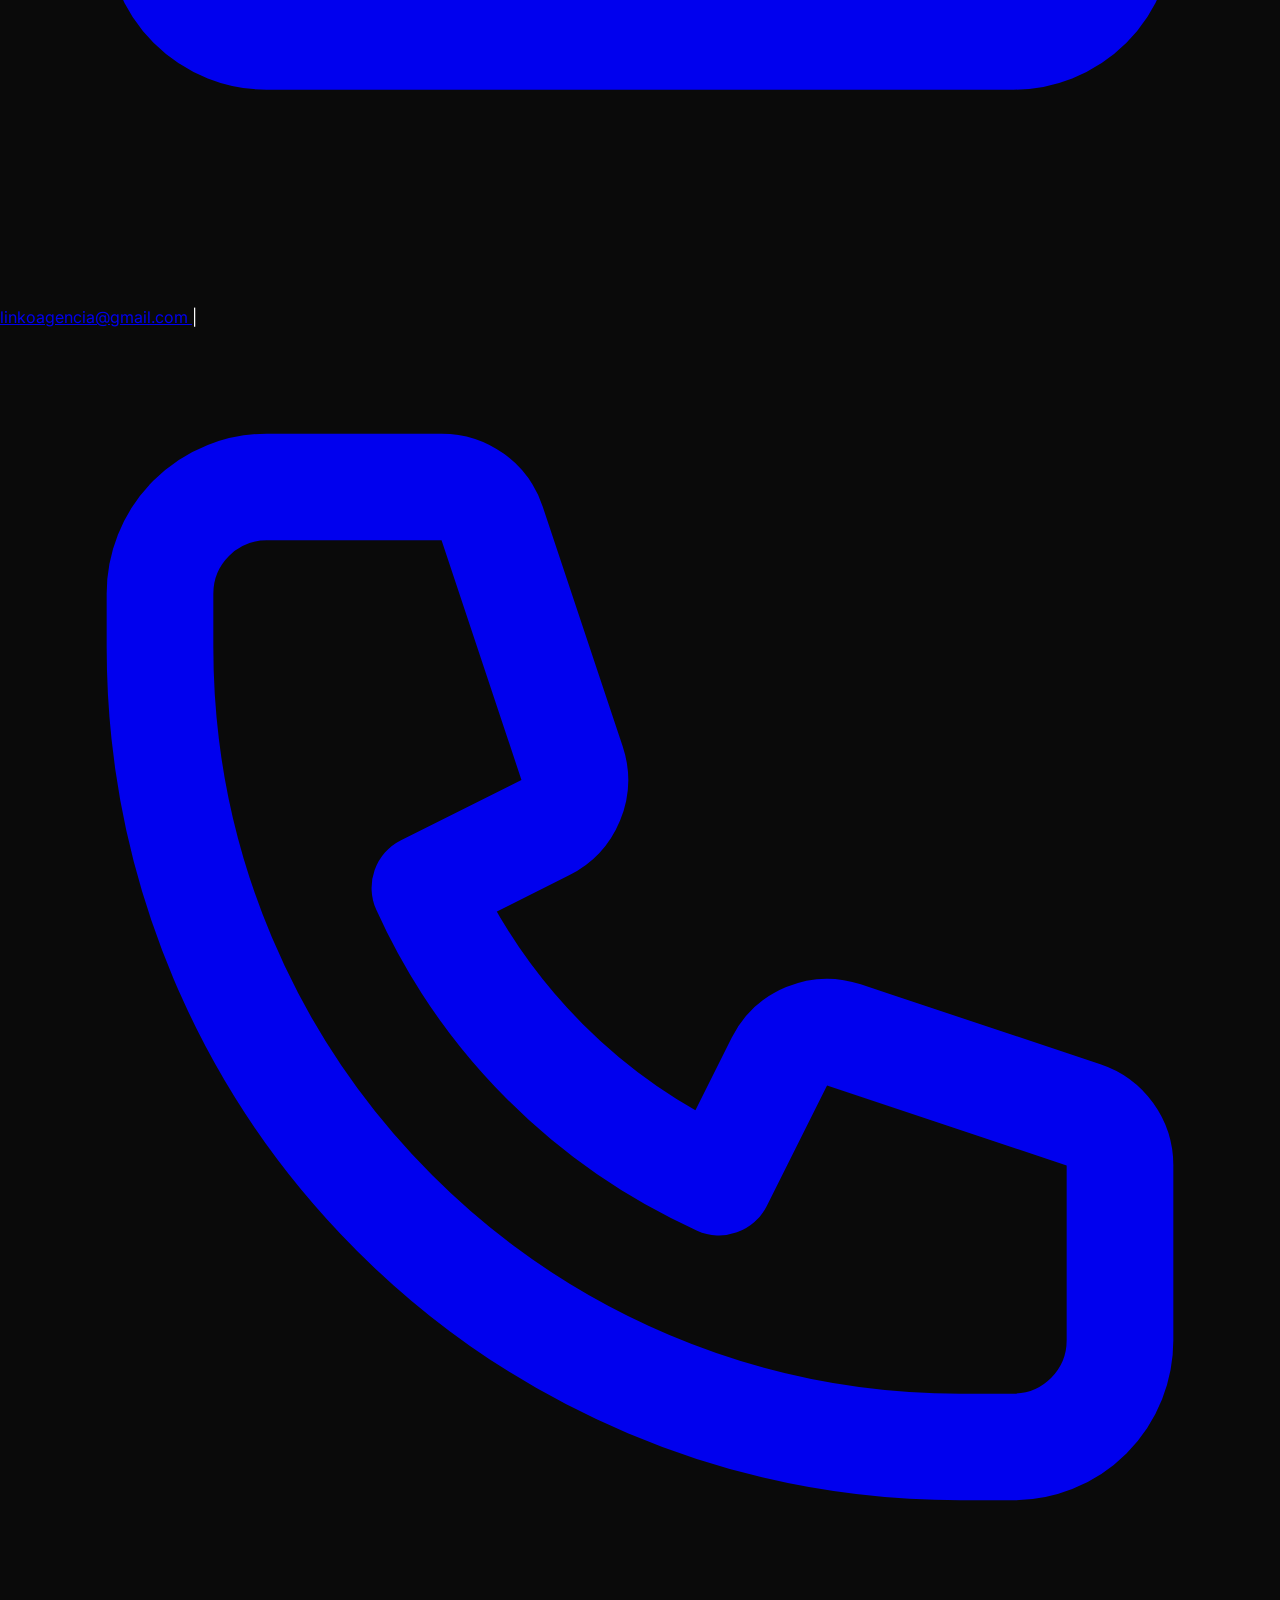
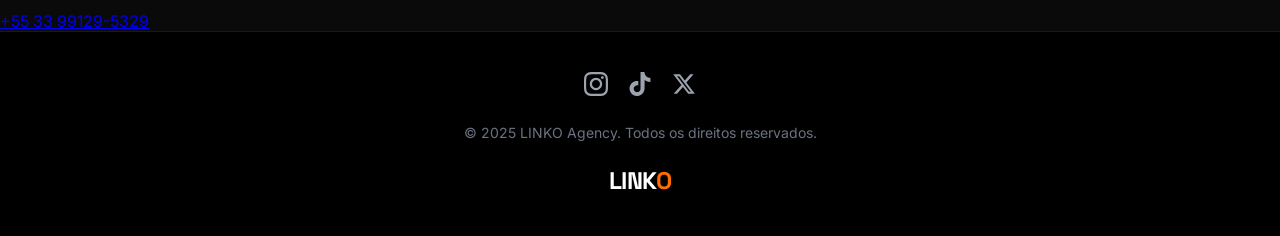
==== commit 46c3f7be: "Update index.html" ====
--- a/index.html
+++ b/index.html
@@ -58,7 +58,7 @@
     </script>
 
     <!-- WhatsApp Float Button -->
-    <a href="https://wa.me/5533998062403" target="_blank" class="whatsapp-float" id="whatsapp-btn">
+    <a href="https://wa.me/5533991265329" target="_blank" class="whatsapp-float" id="whatsapp-btn">
         <svg viewBox="0 0 24 24" xmlns="http://www.w3.org/2000/svg">
             <path d="M17.472 14.382c-.297-.149-1.758-.867-2.03-.967-.273-.099-.471-.148-.67.15-.197.297-.767.966-.94 1.164-.173.199-.347.223-.644.075-.297-.15-1.255-.463-2.39-1.475-.883-.788-1.48-1.761-1.653-2.059-.173-.297-.018-.458.13-.606.134-.133.298-.347.446-.52.149-.174.198-.298.298-.497.099-.198.05-.371-.025-.52-.075-.149-.669-1.612-.916-2.207-.242-.579-.487-.5-.669-.51-.173-.008-.371-.01-.57-.01-.198 0-.52.074-.792.372-.272.297-1.04 1.016-1.04 2.479 0 1.462 1.065 2.875 1.213 3.074.149.198 2.096 3.2 5.077 4.487.709.306 1.262.489 1.694.625.712.227 1.36.195 1.871.118.571-.085 1.758-.719 2.006-1.413.248-.694.248-1.289.173-1.413-.074-.124-.272-.198-.57-.347m-5.421 7.403h-.004a9.87 9.87 0 01-5.031-1.378l-.361-.214-3.741.982.998-3.648-.235-.374a9.86 9.86 0 01-1.51-5.26c.001-5.45 4.436-9.884 9.888-9.884 2.64 0 5.122 1.03 6.988 2.898a9.825 9.825 0 012.893 6.994c-.003 5.45-4.437 9.884-9.885 9.884m8.413-18.297A11.815 11.815 0 0012.05 0C5.495 0 .16 5.335.157 11.892c0 2.096.547 4.142 1.588 5.945L.057 24l6.305-1.654a11.882 11.882 0 005.683 1.448h.005c6.554 0 11.89-5.335 11.893-11.893a11.821 11.821 0 00-3.48-8.413z"/>
         </svg>
@@ -381,11 +381,11 @@
                     linkoagencia@gmail.com
                 </a>
                 <span class="hidden md:block text-white/20">|</span>
-                <a href="tel:+5533998062403" class="hover:text-[#FF6B00] transition-colors flex items-center gap-2 text-sm md:text-base">
+                <a href="tel:+5533991265329" class="hover:text-[#FF6B00] transition-colors flex items-center gap-2 text-sm md:text-base">
                     <svg class="w-4 h-4 md:w-5 md:h-5" fill="none" stroke="currentColor" viewBox="0 0 24 24">
                         <path stroke-linecap="round" stroke-linejoin="round" stroke-width="2" d="M3 5a2 2 0 012-2h3.28a1 1 0 01.948.684l1.498 4.493a1 1 0 01-.502 1.21l-2.257 1.13a11.042 11.042 0 005.516 5.516l1.13-2.257a1 1 0 011.21-.502l4.493 1.498a1 1 0 01.684.949V19a2 2 0 01-2 2h-1C9.716 21 3 14.284 3 6V5z"/>
                     </svg>
-                    +55 33 99806-2403
+                    +55 33 99129-5329
                 </a>
             </div>
         </div>
